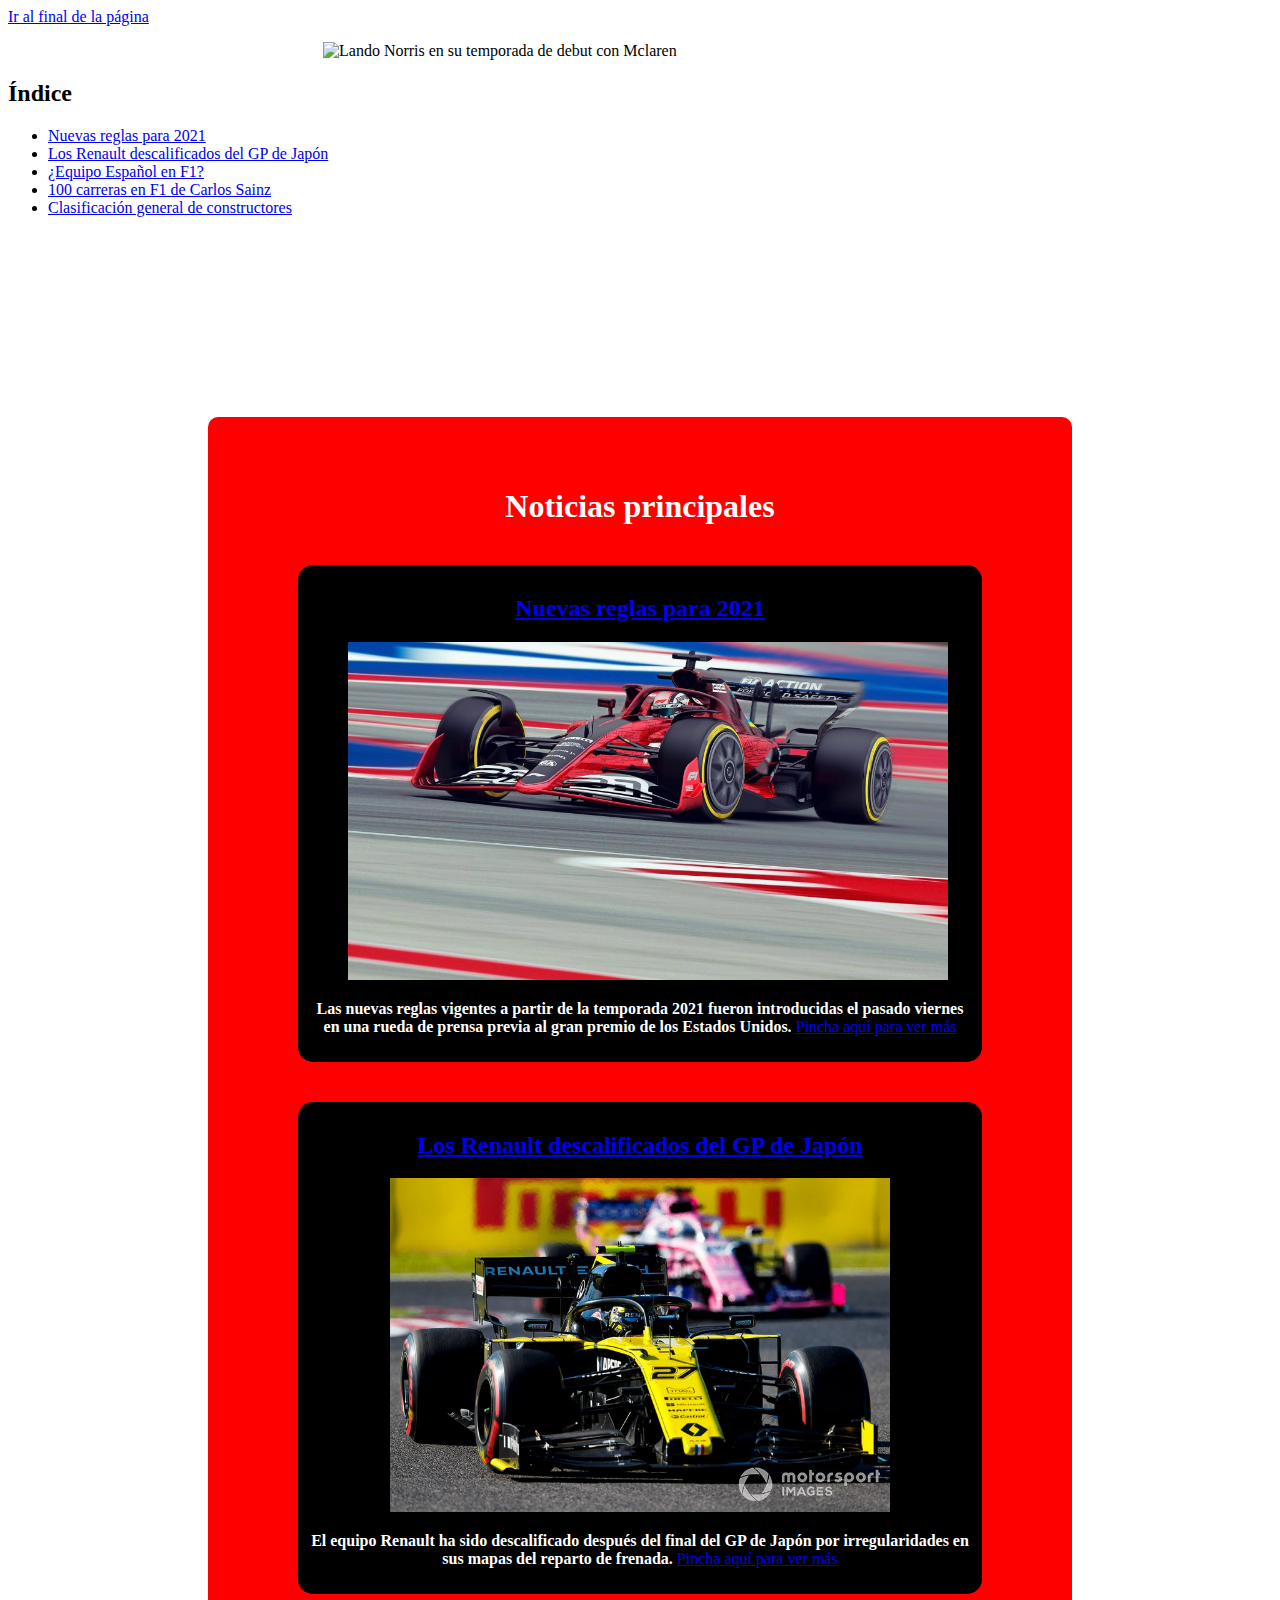
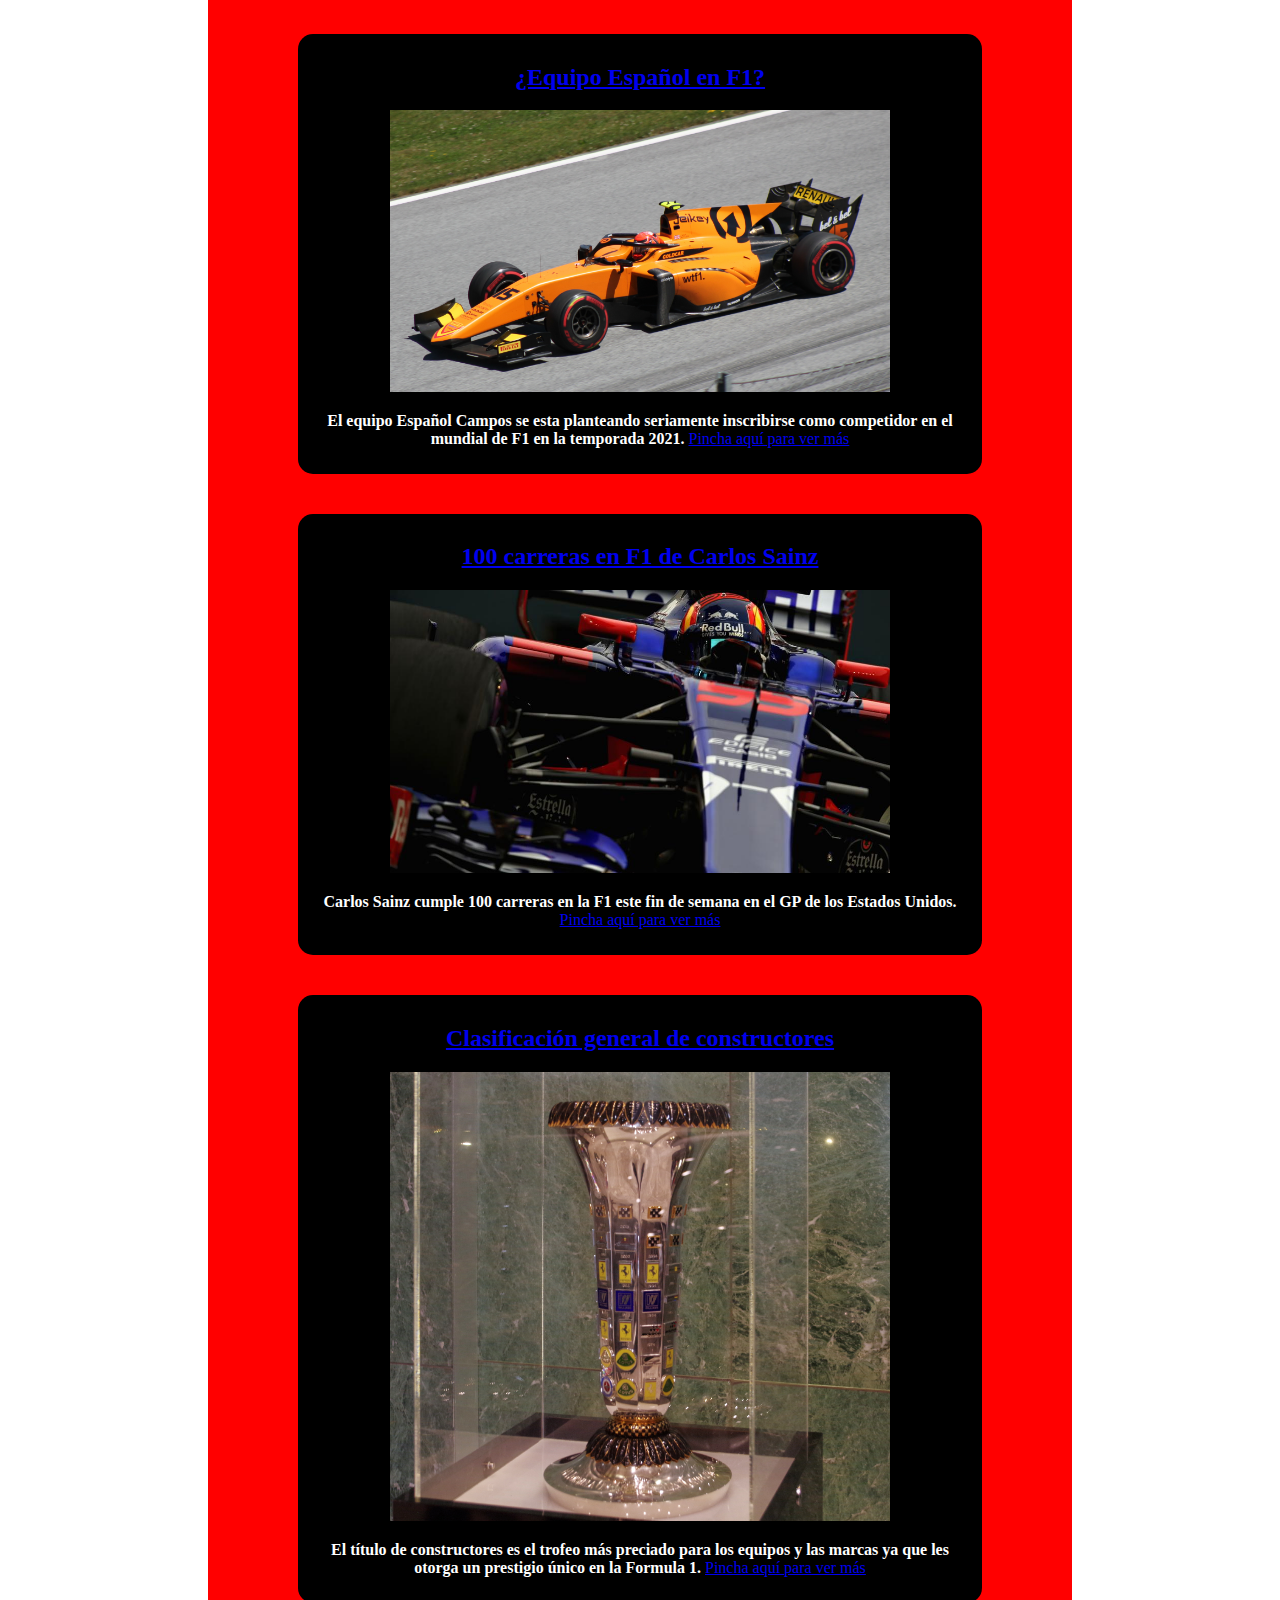
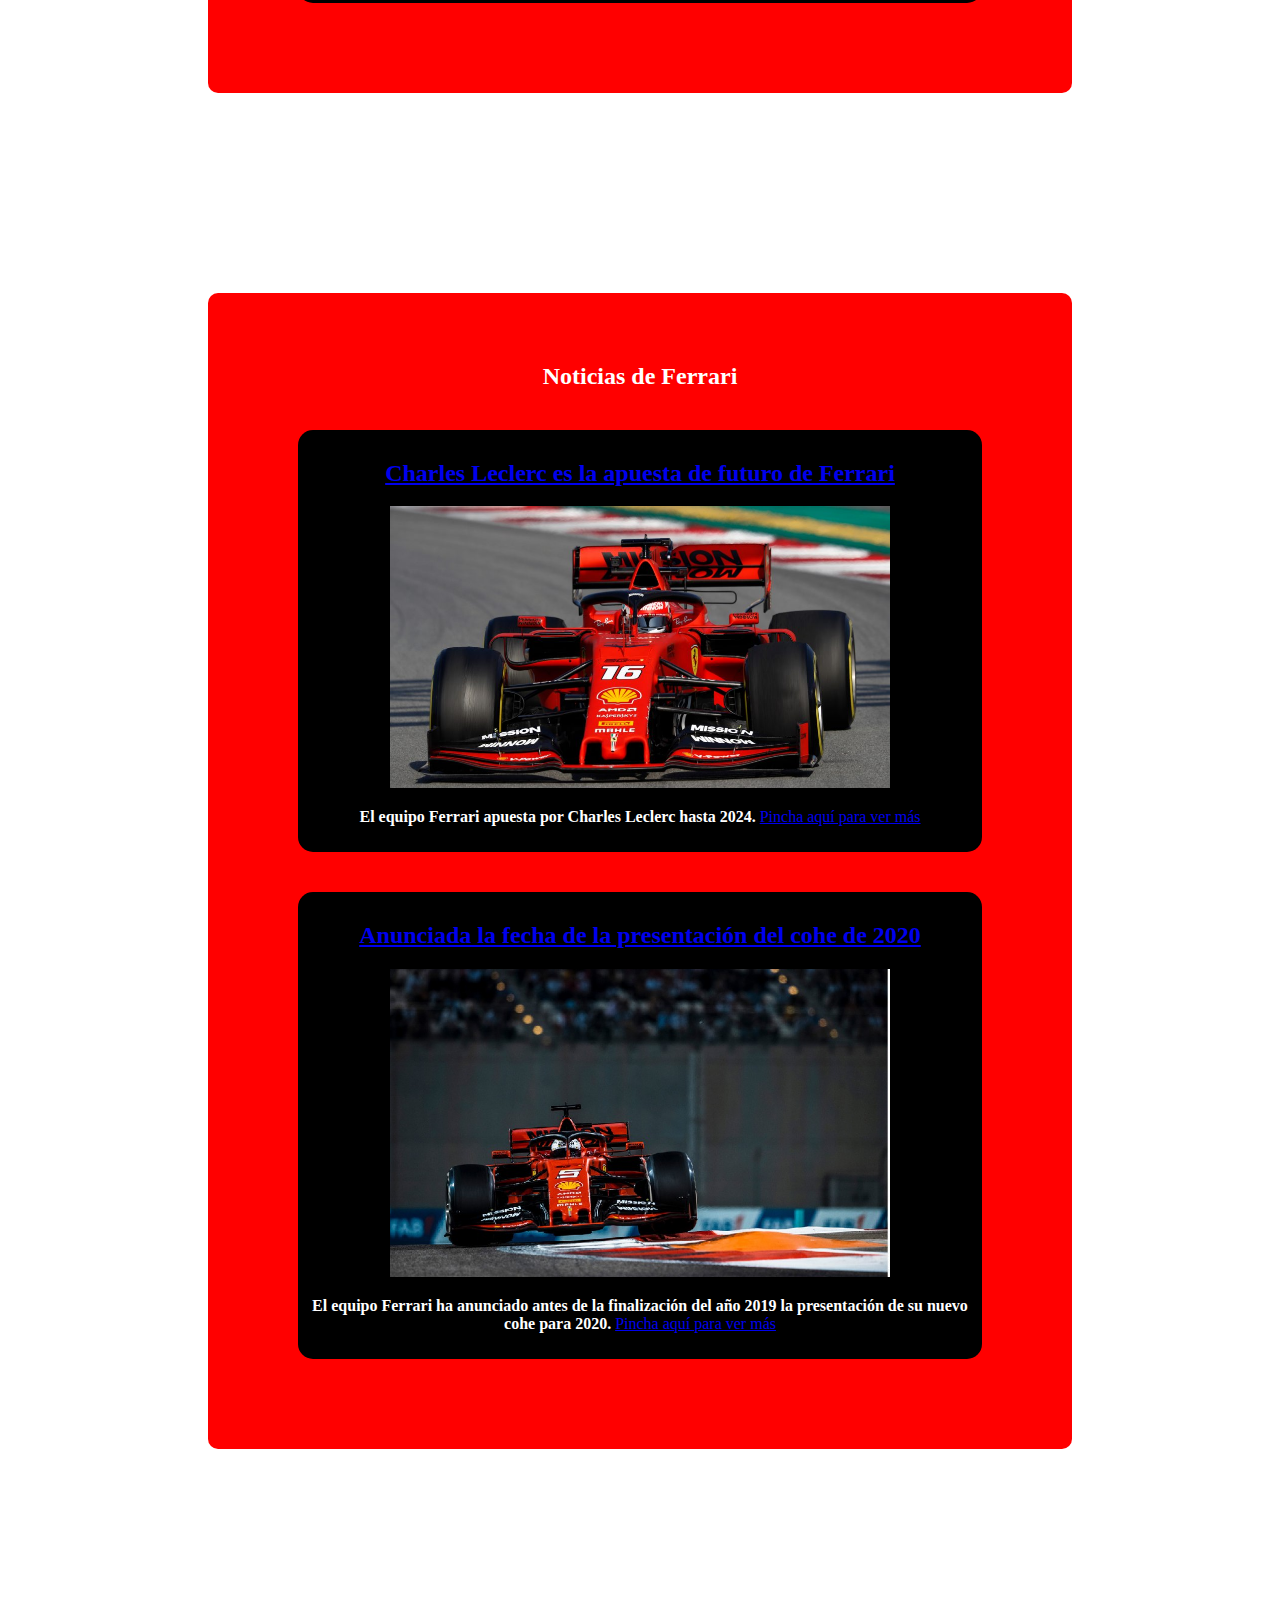
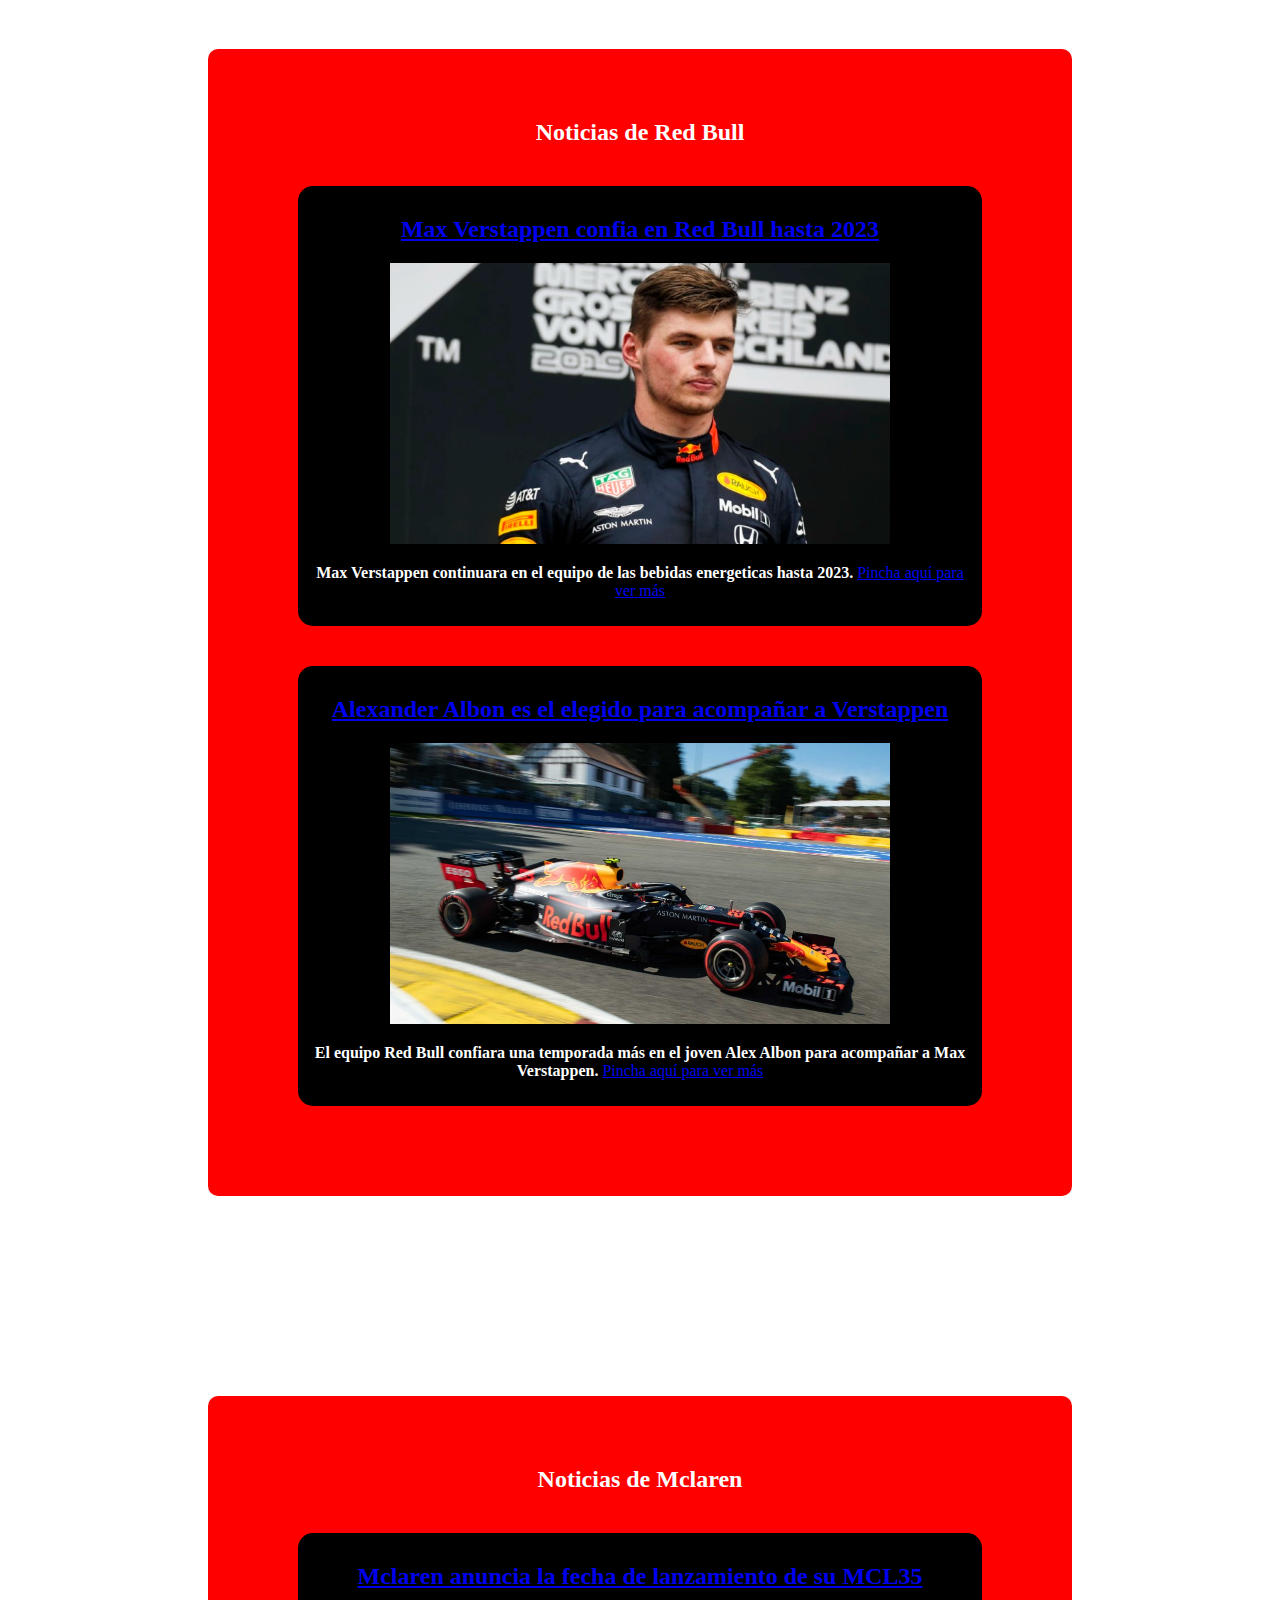
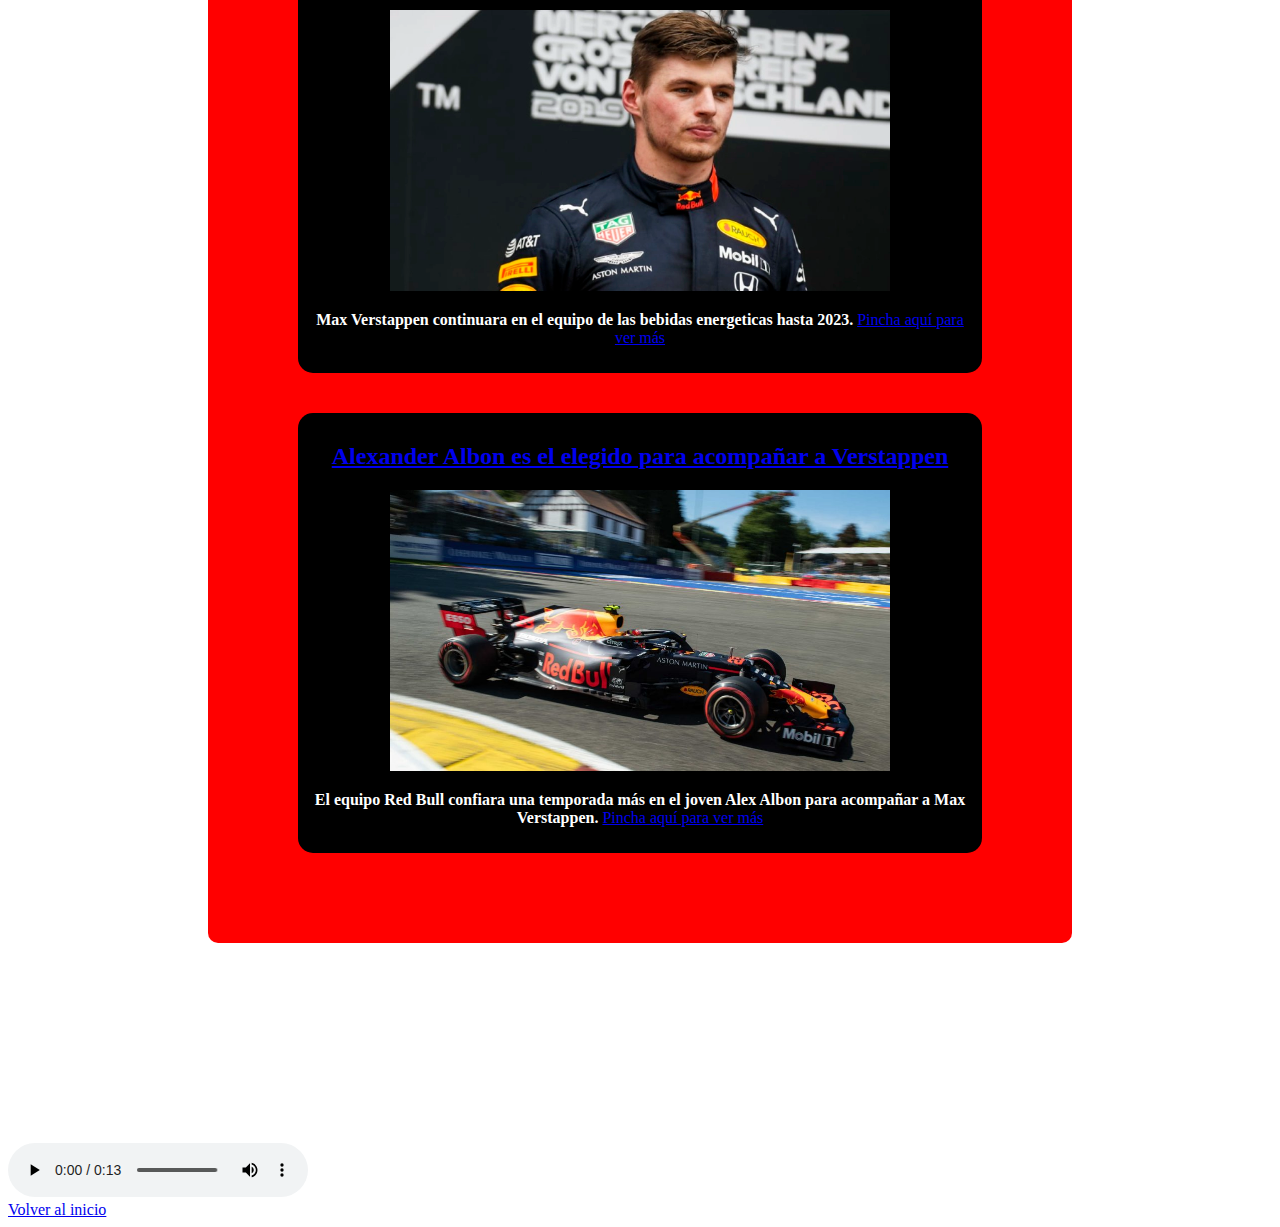
==== index.html @ 20c07074 "Entrega 5" ====
<!DOCTYPE html>
<html lang="es">
<!-- En el head es donde se ponen los metadatos y demas información que el usuario normal no puede acceder-->

<head>
    <meta charset="UTF-8">
    <meta name="viewport" content="width=device-width, initial-scale=1.0">
    <meta http-equiv="X-UA-Compatible" content="ie=edge">
    <meta name="author" content="Antonio Jiménez">
    <meta name="description" content="Página sobre el mundial de Formula 1">
    <meta name="keywords" content="Formula 1, F1, Mundial, Formula One">
    <meta name="robots" content="index,follow">
    <link rel="stylesheet" href="style.css" type="text/css">
    <!--JavaScript del inicio de la página está desactivado-->
    <script src="JavaScript.js"></script>
    <title>Noticias del mundo del motorsport</title>
    <link rel="icon" type="image/png" href="./icons/Icono.png">
</head>

<!-- En el body se pone todo lo que se va a ver en la página web -->

<body>
    <header id="inicio">
        <a href="#final">Ir al final de la página</a>
        <figure>
            <picture>
                <source media="(max-width:799px)" srcset="./images/index/lando710x444px.png">
                <source media="(max-width:800px)" srcset="./images/index/lando2470x1544px.png">
                <img src="./images/index/lando2470x1544px.png" width="700" height="400"
                    style="float:inherit; margin: 0px 0px 0px 275px"
                    alt="Lando Norris en su temporada de debut con Mclaren">
            </picture>
        </figure>
    </header>
    <nav id="indice">
        <h2>Índice</h2>
        <ul>
            <li><a href="./articles/reglas2021.html">Nuevas reglas para 2021</a></li>
            <li><a href="./articles/renaultdqjapon.html">Los Renault descalificados del GP de Japón</a></li>
            <li><a href="./articles/campos2021.html">¿Equipo Español en F1?</a></li>
            <li><a href="./articles/sainz100carreras.html">100 carreras en F1 de Carlos Sainz</a></li>
            <li><a href="./articles/campeonatocontructores.html">Clasificación general de constructores</a></li>
        </ul>
    </nav>
    <main>
        <section>
            <h1>Noticias principales</h1>
            <article id="reglas2021">
                <h2><a href="./articles/reglas2021.html">Nuevas reglas para 2021</a></h2>
                <figure>
                    <a href="./articles/reglas2021.html">
                        <picture>
                            <source media="(max-width:799px)" srcset="./images/index/F12021900x506px.jpg">
                            <source media="(max-width:800px)" srcset="./images/index/F12021997x561px.jpg">
                            <img src="./images/index/F12021997x561px.jpg" width="600"
                                alt="Prototipo de la FIA de los coches de 2021">
                        </picture>
                    </a>
                </figure>
                <p><b>Las nuevas reglas vigentes a partir de la temporada 2021 fueron introducidas el pasado viernes en
                        una rueda de prensa previa al gran premio de los Estados Unidos. </b><a
                        href="./articles/reglas2021.html">Pincha aquí para ver más</a></p>
            </article>
            <article id="renaultdq">
                <h2><a href="./articles/renaultdqjapon.html">Los Renault descalificados del GP de Japón</a></h2>
                <figure>
                    <a href="./articles/renaultdqjapon.html">
                        <picture>
                            <source media="(max-width:799px)" srcset="./images/index/renaultjapon400x266px.jpg">
                            <source media="(max-width:800px)" srcset="./images/index/renaultjapon800x533px.jpg">
                            <img src="./images/index/renaultjapon800x533px.jpg" width="500"
                                alt="Nico Hülkenberg en el GP de Japón de 2019">
                        </picture>
                    </a>
                </figure>
                <p><b>El equipo Renault ha sido descalificado después del final del GP de Japón por irregularidades en
                        sus mapas del reparto de frenada. </b><a href="./articles/renaultdqjapon.html">Pincha aquí para
                        ver más</a>
                </p>
            </article>
            <article id="españaf12021">
                <h2><a href="./articles/campos2021.html">¿Equipo Español en F1?</a></h2>
                <figure>
                    <a href="./articles/campos2021.html">
                        <picture>
                            <source media="(max-width:799px)" srcset="./images/index/jackaitken2019900x506px.jpg">
                            <source media="(max-width:800px)" srcset="./images/index/jackaitken20193630x2041px.jpg">
                            <img src="./images/index/jackaitken20193630x2041px.jpg" width="500"
                                alt="Jack Aitken GP de Austria en F2 en 2019">
                        </picture>
                    </a>
                </figure>
                <p><b>El equipo Español Campos se esta planteando seriamente inscribirse como competidor en el mundial
                        de F1 en la temporada 2021. </b><a href="./articles/campos2021.html">Pincha aquí para ver
                        más</a></p>
            </article>
            <article id="sainz100">
                <h2><a href="./articles/sainz100carreras.html">100 carreras en F1 de Carlos Sainz</a></h2>
                <figure>
                    <a href="./articles/sainz100carreras.html">
                        <picture>
                            <source media="(max-width:799px)" srcset="./images/index/sainztr800x452px.jpg">
                            <source media="(max-width:800px)" srcset="./images/index/sainztr980x554px.jpg">
                            <img src="./images/index/sainztr980x554px.jpg" width="500"
                                alt="Carlos Sainz en el GP de Singapur de 2017 con Toro Rosso">
                        </picture>
                    </a>
                </figure>
                <p><b>Carlos Sainz cumple 100 carreras en la F1 este fin de semana en el GP de los Estados Unidos. </b>
                    <a href="./articles/sainz100carreras.html">Pincha aquí para ver más</a></p>
            </article>
            <article id="clasificacionteams">
                <h2><a href="./articles/campeonatocontructores.html">Clasificación general de constructores</a></h2>
                <figure>
                    <a href="./articles/campeonatocontructores.html">
                        <picture>
                            <source media="(max-width:799px)" srcset="./images/index/constructors400x359.jpg">
                            <source media="(max-width:800px)" srcset="./images/index/constructors3288x2952px.jpg">
                            <img src="./images/index/constructors3288x2952px.jpg" width="500"
                                alt="Trofeo del campeonato de constructores, otorgado al equipo con más puntos del campeonato">
                        </picture>
                    </a>
                </figure>
                <p><b>El título de constructores es el trofeo más preciado para los equipos y las marcas ya que les
                        otorga un prestigio único en la Formula 1. </b><a href="./articles/campeonatocontructores.html">
                        Pincha aquí para ver más</a></p>
            </article>
        </section>
        <section>
            <h2>Noticias de Ferrari</h2>
            <article id="Ferrari">
                <h2><a href="/articles/leclerc2024.html">Charles Leclerc es la apuesta de futuro de Ferrari</a></h2>
                <figure>
                    <a href="./articles/leclerc2024.html">
                        <picture>
                            <source media="(max-width:799px)" srcset="./images/index/leclerc200x112px.jpg">
                            <source media="(max-width:800px)" srcset="./images/index/leclerc997x561.jpg">
                            <img src="./images/index/leclerc997x561px.jpg" width="500"
                                alt="Charles Leclerc en pretemporada">
                        </picture>
                    </a>
                </figure>
                <p><b>El equipo Ferrari apuesta por Charles Leclerc hasta 2024. </b><a
                        href="./articles/leclerc2024.html">Pincha aquí para ver más</a></p>
            </article>
            <article>
                <h2><a href="/articles/presentacionferrari2020.html">Anunciada la fecha de la presentación del cohe de
                        2020</a></h2>
                <figure>
                    <a href="./articles/presentacionferrari2020.html">
                        <picture>
                            <source media="(max-width:799px)" srcset="./images/index/sebabudhabi400x246px.jpg">
                            <source media="(max-width:800px)" srcset="./images/index/sebabudhabi827x510px.jpg">
                            <img src="./images/index/sebabudhabi827x510px.jpg" width="500"
                                alt="Sebastian Vettel en el GP de Abu Dhabi">
                        </picture>
                    </a>
                </figure>
                <p><b>El equipo Ferrari ha anunciado antes de la finalización del año 2019 la presentación de su nuevo
                        cohe para 2020. </b><a href="./articles/presentacionferrari2020.html">Pincha aquí para ver
                        más</a></p>
            </article>
        </section>
        <section>
            <h2>Noticias de Red Bull</h2>
            <article id="Red Bull">
                <h2><a href="/articles/verstappen2023.html">Max Verstappen confia en Red Bull hasta 2023</a></h2>
                <figure>
                    <a href="./articles/verstappen2023.html">
                        <picture>
                            <source media="(max-width:799px)" srcset="./images/index/verstappen300x168px.jpg">
                            <source media="(max-width:800px)" srcset="./images/index/verstappen704x396px.webp">
                            <img src="./images/index/verstappen704x396px.webp" width="500"
                                alt="Max Verstappen en lo alto del podio del GP de Alemania de 2019">
                        </picture>
                    </a>
                </figure>
                <p><b>Max Verstappen continuara en el equipo de las bebidas energeticas hasta 2023. </b><a
                        href="./articles/verstappen2023.html">Pincha aquí para ver más</a></p>
            </article>
            <article>
                <h2><a href="/articles/albon.html">Alexander Albon es el elegido para acompañar a Verstappen</a></h2>
                <figure>
                    <a href="./articles/albon.html">
                        <picture>
                            <source media="(max-width:799px)" srcset="./images/index/albon400x225px.jpg">
                            <source media="(max-width:800px)" srcset="./images/index/albon997x561px.jpg">
                            <img src="./images/index/albon997x561px.jpg" width="500"
                                alt="Alexander Albon en Spa-Francorchamps">
                        </picture>
                    </a>
                </figure>
                <p><b>El equipo Red Bull confiara una temporada más en el joven Alex Albon para acompañar a Max
                        Verstappen. </b><a href="./articles/albon.html">Pincha aquí para ver más</a></p>
            </article>
        </section>
        <section>
            <h2>Noticias de Mclaren</h2>
            <article id="Mclaren">
                <h2><a href="/articles/presentacionmclaren2020.html">Mclaren anuncia la fecha de lanzamiento de su MCL35</a></h2>
                <figure>
                    <a href="./articles/presentacionmclaren2020.html">
                        <picture>
                            <source media="(max-width:799px)" srcset="./images/index/verstappen300x168px.jpg">
                            <source media="(max-width:800px)" srcset="./images/index/verstappen704x396px.webp">
                            <img src="./images/index/verstappen704x396px.webp" width="500"
                                alt="Charles Leclerc en pretemporada">
                        </picture>
                    </a>
                </figure>
                <p><b>Max Verstappen continuara en el equipo de las bebidas energeticas hasta 2023. </b><a
                        href="./articles/verstappen2023.html">Pincha aquí para ver más</a></p>
            </article>
            <article>
                <h2><a href="/articles/albon.html">Alexander Albon es el elegido para acompañar a Verstappen</a></h2>
                <figure>
                    <a href="./articles/albon.html">
                        <picture>
                            <source media="(max-width:799px)" srcset="./images/index/albon400x225px.jpg">
                            <source media="(max-width:800px)" srcset="./images/index/albon997x561px.jpg">
                            <img src="./images/index/albon997x561px.jpg" width="500"
                                alt="Alexander Albon en Spa-Francorchamps">
                        </picture>
                    </a>
                </figure>
                <p><b>El equipo Red Bull confiara una temporada más en el joven Alex Albon para acompañar a Max
                        Verstappen. </b><a href="./articles/albon.html">Pincha aquí para ver más</a></p>
            </article>
        </section>
    </main>
    <aside>
        <audio controls>
            <source src="./sounds/SonidoF12011.ogg" type="audio/ogg">
            <source src="./sounds/SonidoF12011.mp3" type="audio/mpeg">
            Este audio no es soportado por el navegador
        </audio>
    </aside>
    <footer>
        <a href="#inicio">Volver al inicio</a>
        <a id="final"></a>
    </footer>
</body>

</html>
---- style.css ----
/* Aquí estoy poniendo los colores del fondo de la página web y del color del tecto */
/* Tambien he añadido el estilo que quiero que tengan mis tablas*/
body
{
    background-color:white
}
table
{
    width:70%; border-collapse:collapse;
    background-color:lightblue ;
}
td
{
    border:2px solid black;
    text-align: center;
}
main
{
    color: black;

}
section
{
    background-color: red;
    color: white;
    margin: 200px;
    padding: 50px;
    text-align: center;
    align-items: center;
    border-radius: 10px;
}
article
{
    background-color: black;
    margin: 40px;
    padding: 10px;
    border-radius: 15px;
}
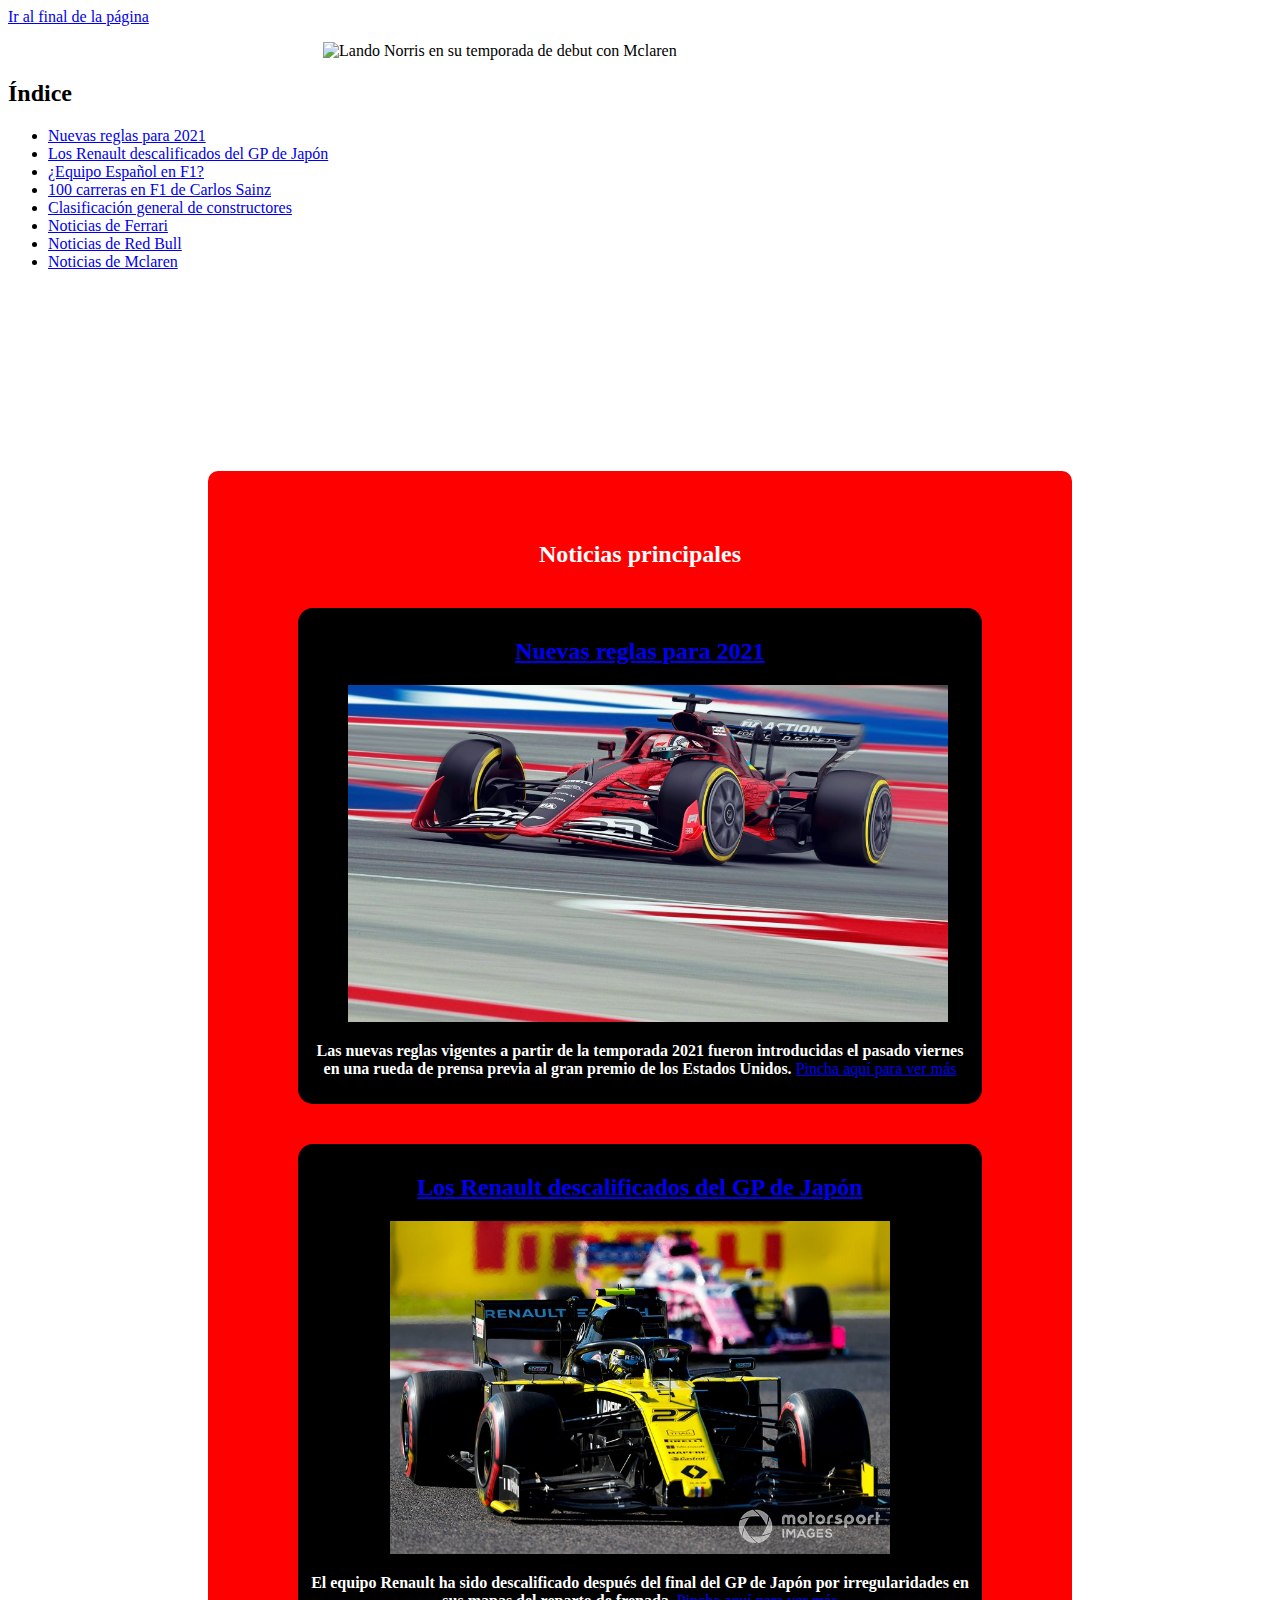
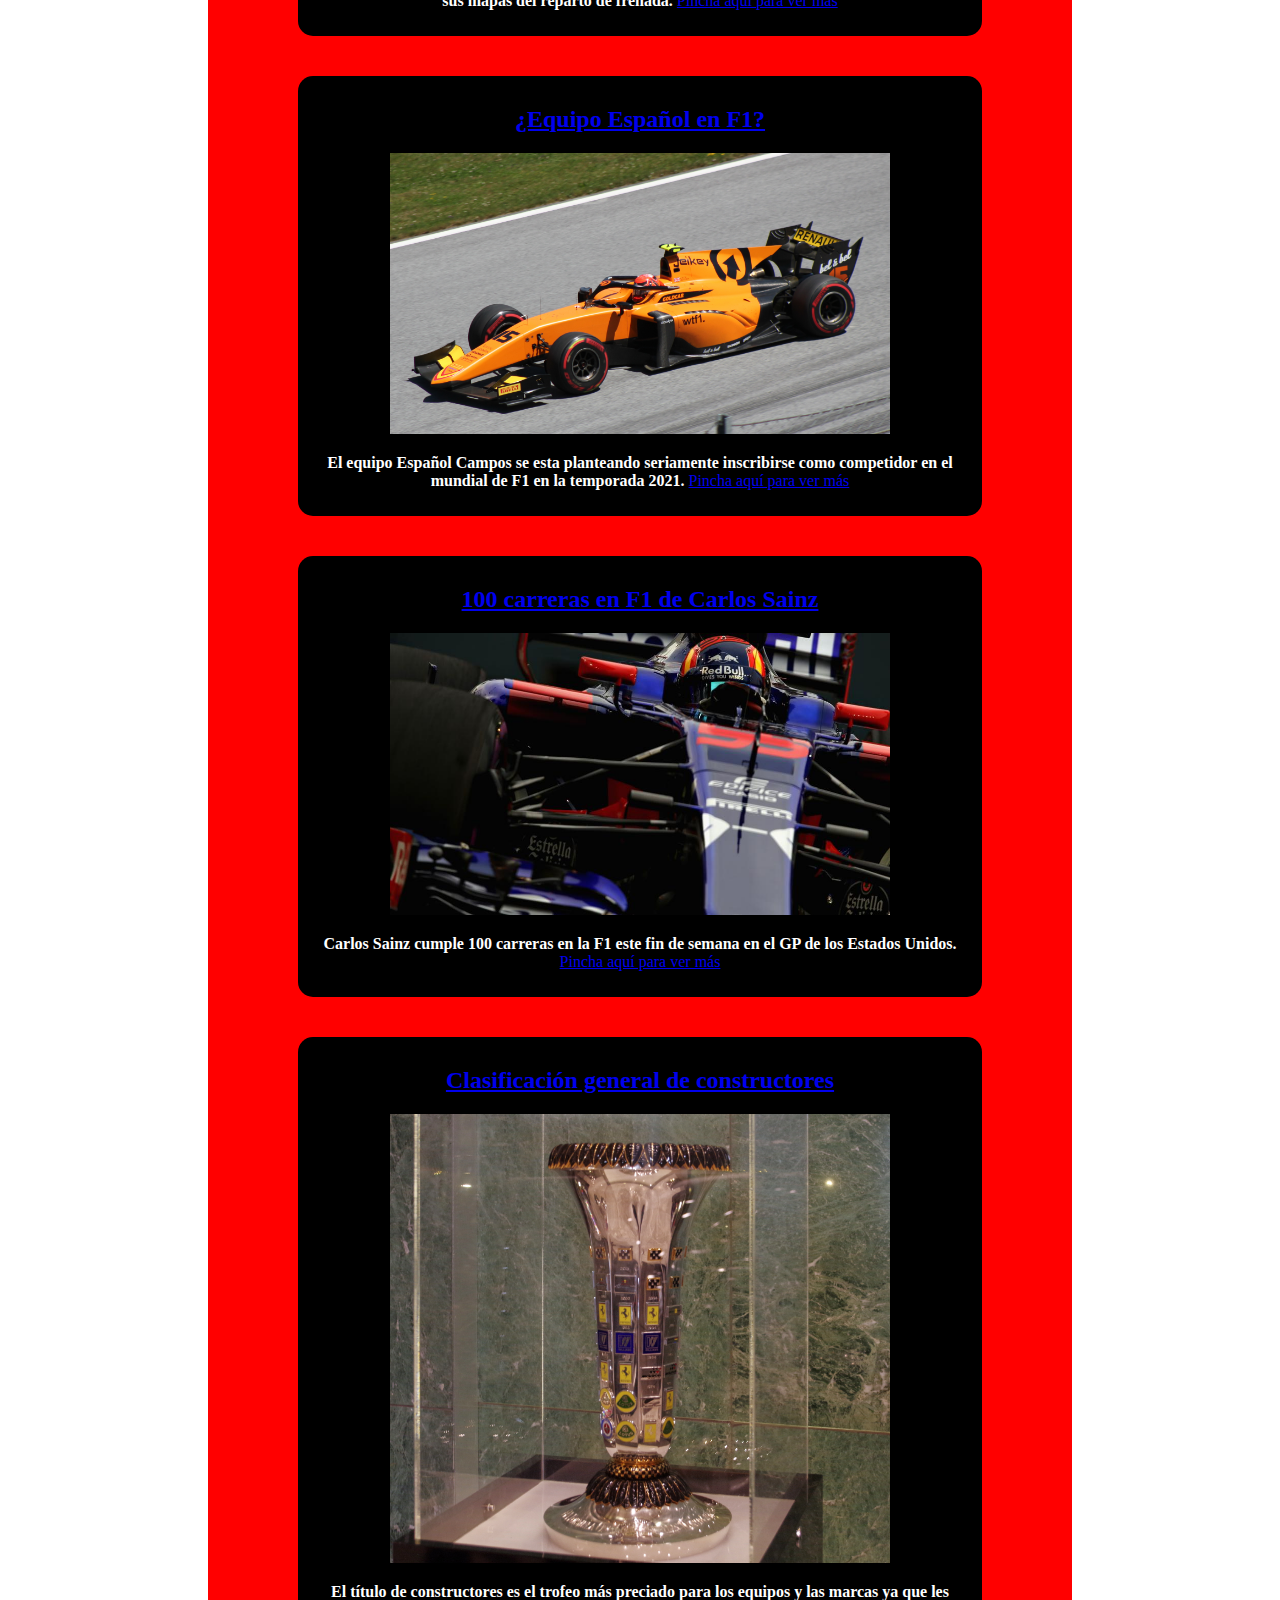
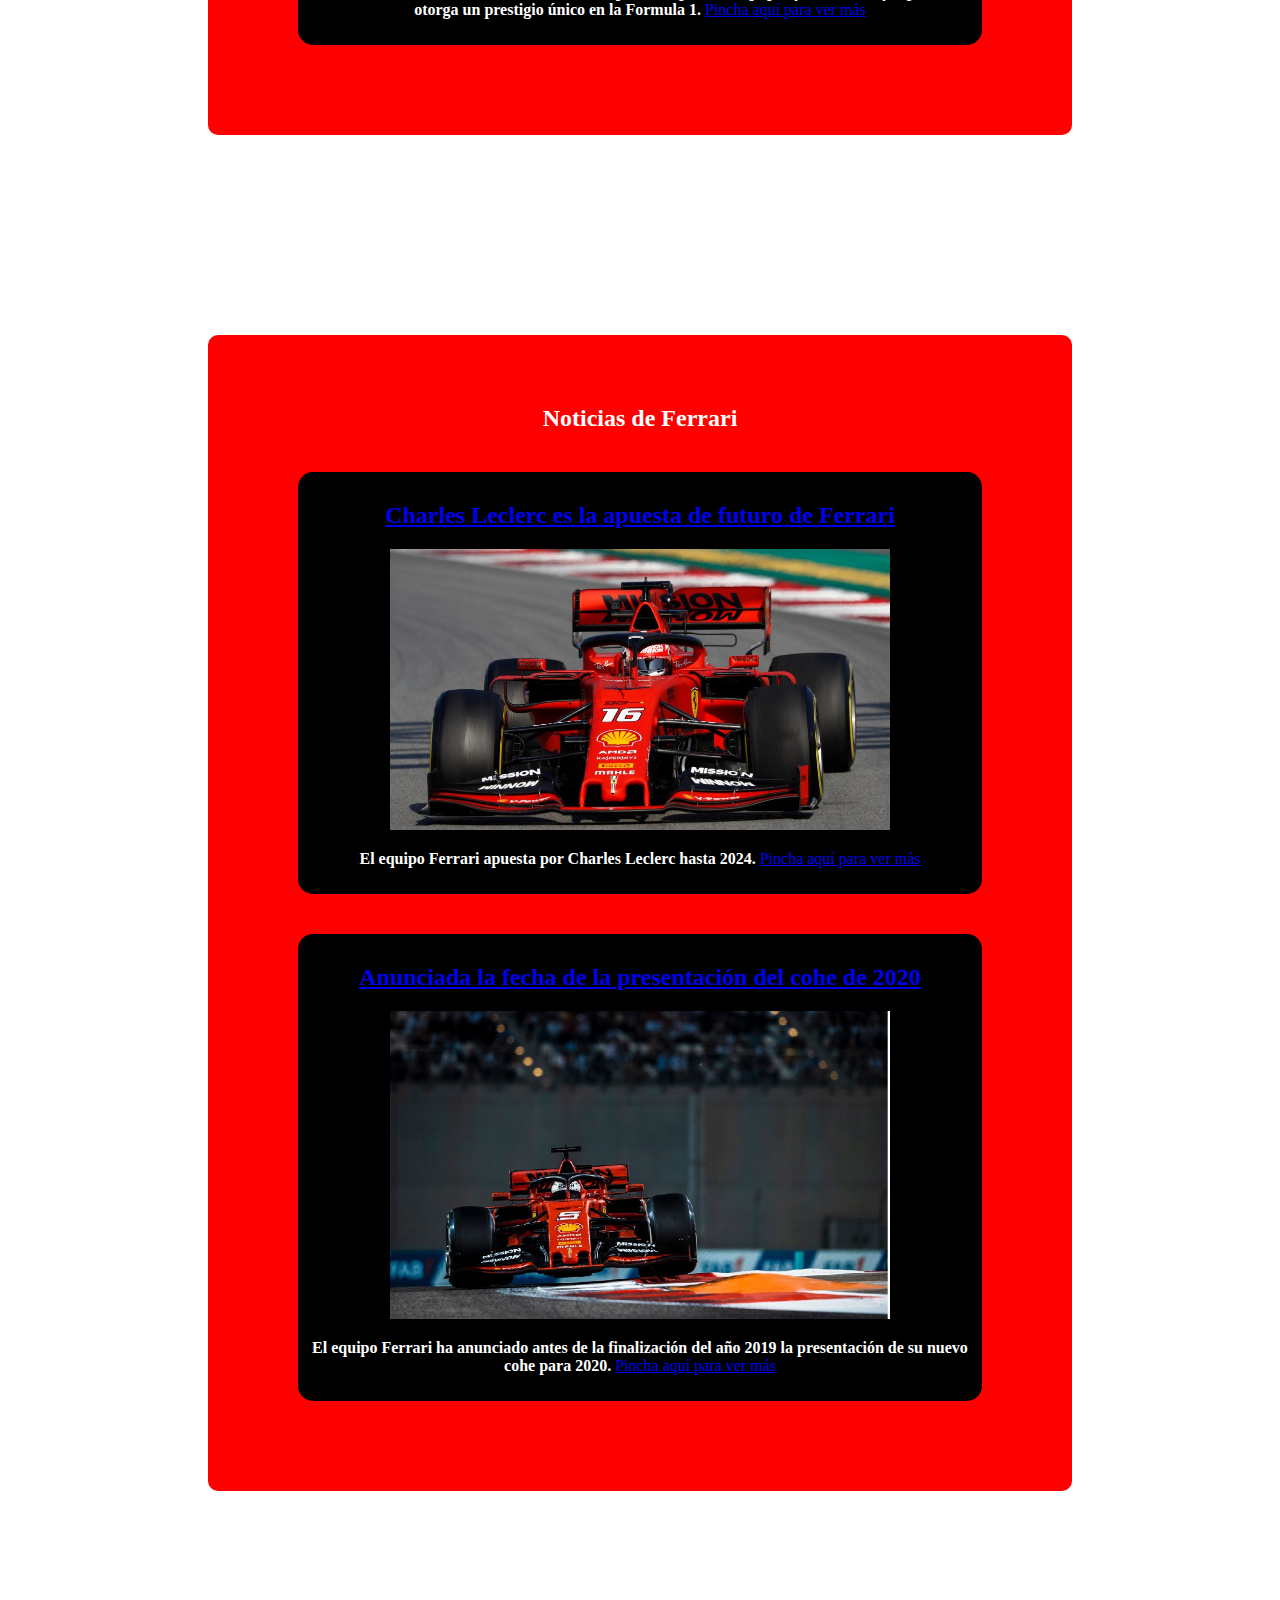
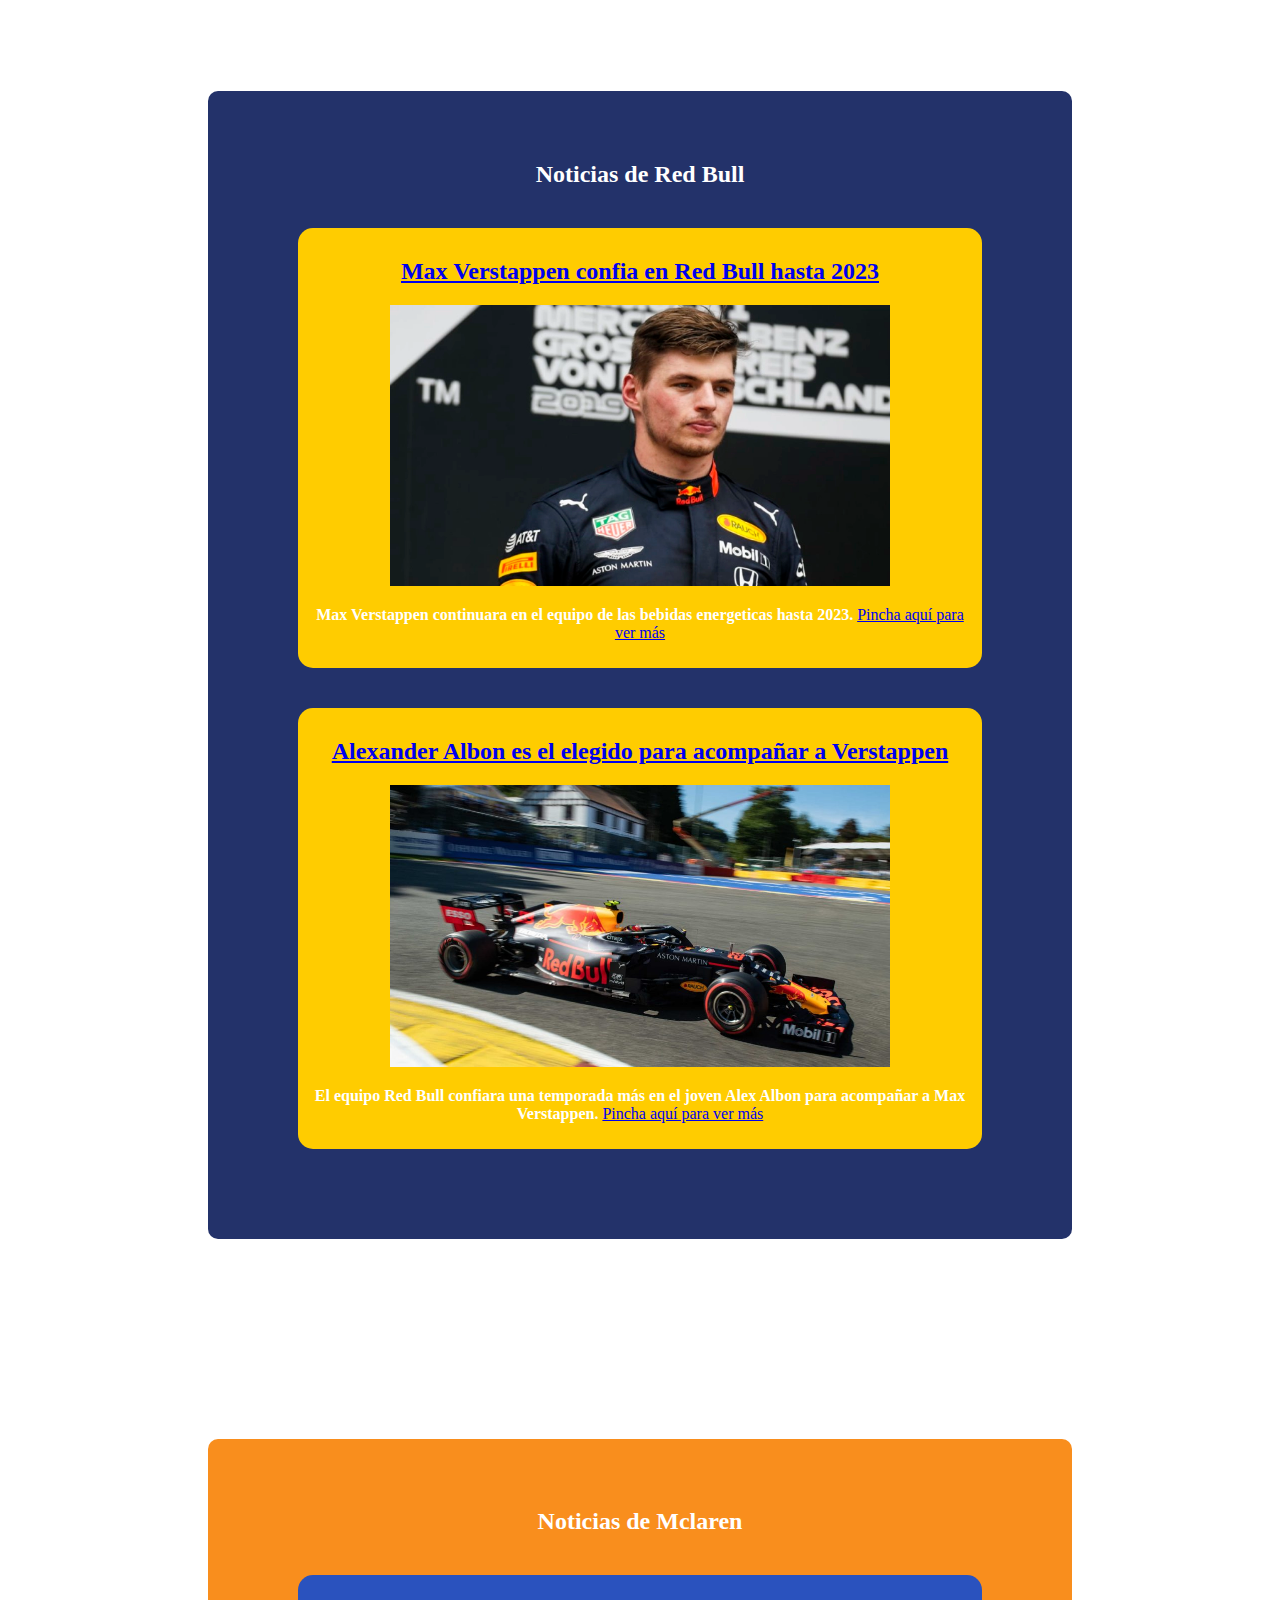
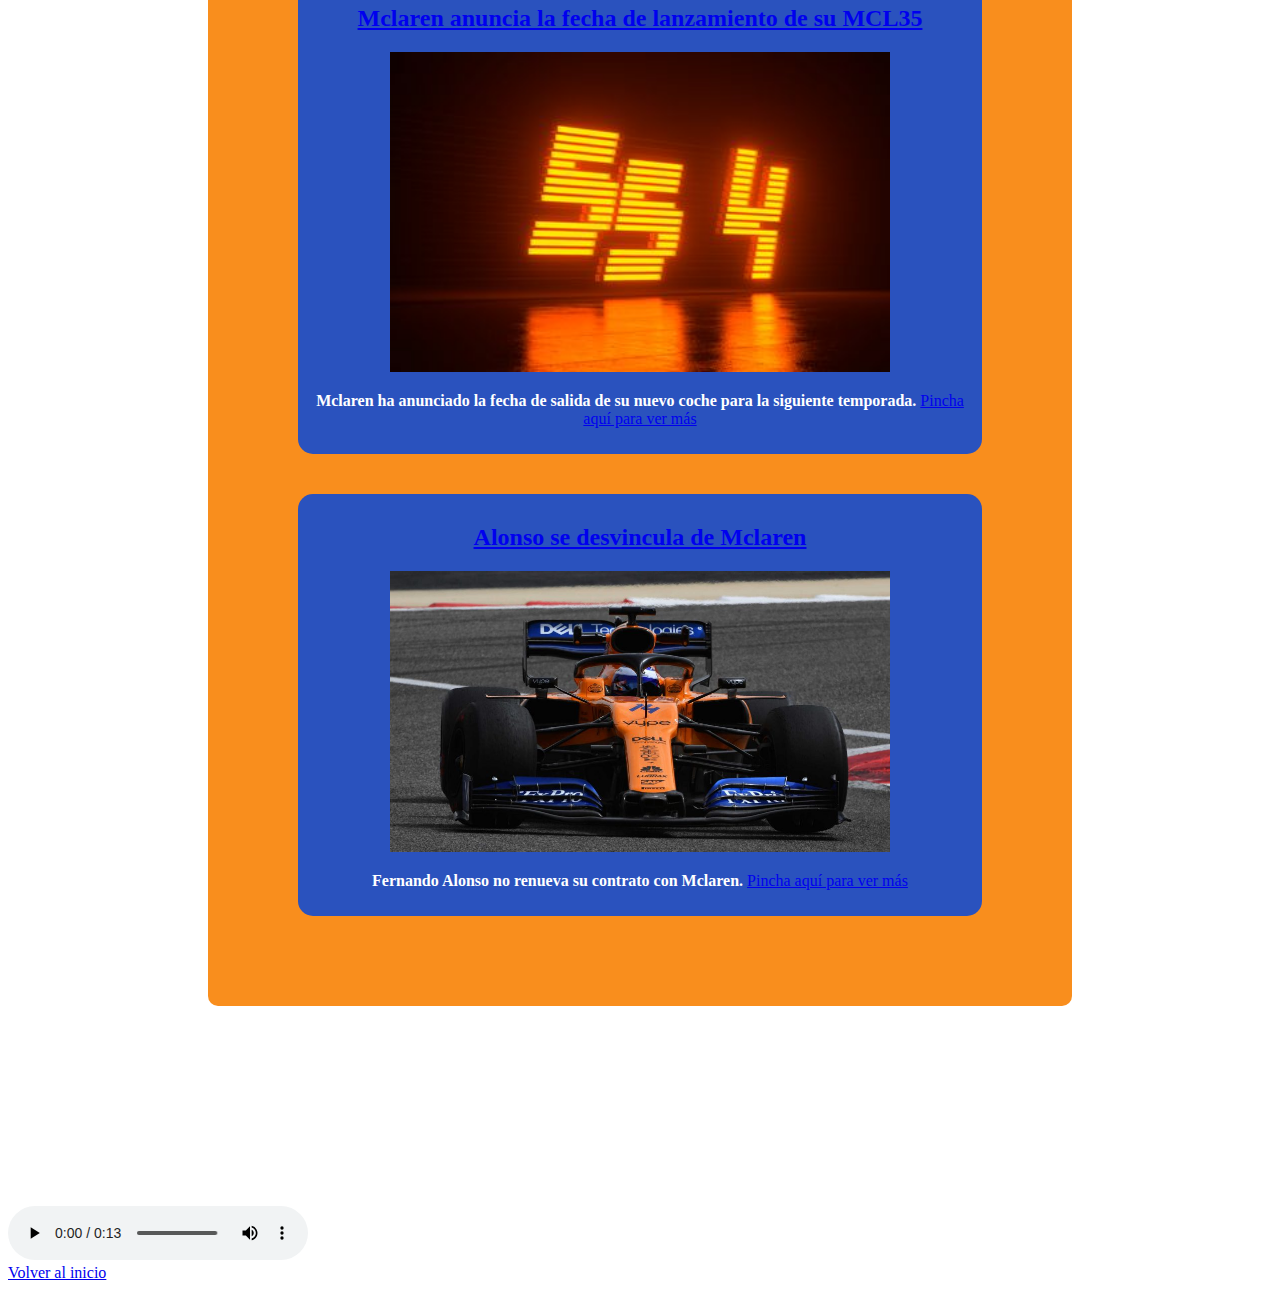
==== commit 5b29d2ff: "Correcciones entrega 5" ====
--- a/index.html
+++ b/index.html
@@ -40,11 +40,14 @@
             <li><a href="./articles/campos2021.html">¿Equipo Español en F1?</a></li>
             <li><a href="./articles/sainz100carreras.html">100 carreras en F1 de Carlos Sainz</a></li>
             <li><a href="./articles/campeonatocontructores.html">Clasificación general de constructores</a></li>
+            <li><a href="#styleFerrari">Noticias de Ferrari</a></li>
+            <li><a href="#RedBullbackground">Noticias de Red Bull</a></li>
+            <li><a href="#Mclarenbackground">Noticias de Mclaren</a></li>
         </ul>
     </nav>
     <main>
         <section>
-            <h1>Noticias principales</h1>
+            <h2>Noticias principales</h2>
             <article id="reglas2021">
                 <h2><a href="./articles/reglas2021.html">Nuevas reglas para 2021</a></h2>
                 <figure>
@@ -127,104 +130,111 @@
             </article>
         </section>
         <section>
-            <h2>Noticias de Ferrari</h2>
-            <article id="Ferrari">
-                <h2><a href="/articles/leclerc2024.html">Charles Leclerc es la apuesta de futuro de Ferrari</a></h2>
-                <figure>
-                    <a href="./articles/leclerc2024.html">
-                        <picture>
-                            <source media="(max-width:799px)" srcset="./images/index/leclerc200x112px.jpg">
-                            <source media="(max-width:800px)" srcset="./images/index/leclerc997x561.jpg">
-                            <img src="./images/index/leclerc997x561px.jpg" width="500"
-                                alt="Charles Leclerc en pretemporada">
-                        </picture>
-                    </a>
-                </figure>
-                <p><b>El equipo Ferrari apuesta por Charles Leclerc hasta 2024. </b><a
-                        href="./articles/leclerc2024.html">Pincha aquí para ver más</a></p>
-            </article>
-            <article>
-                <h2><a href="/articles/presentacionferrari2020.html">Anunciada la fecha de la presentación del cohe de
-                        2020</a></h2>
-                <figure>
-                    <a href="./articles/presentacionferrari2020.html">
-                        <picture>
-                            <source media="(max-width:799px)" srcset="./images/index/sebabudhabi400x246px.jpg">
-                            <source media="(max-width:800px)" srcset="./images/index/sebabudhabi827x510px.jpg">
-                            <img src="./images/index/sebabudhabi827x510px.jpg" width="500"
-                                alt="Sebastian Vettel en el GP de Abu Dhabi">
-                        </picture>
-                    </a>
-                </figure>
-                <p><b>El equipo Ferrari ha anunciado antes de la finalización del año 2019 la presentación de su nuevo
-                        cohe para 2020. </b><a href="./articles/presentacionferrari2020.html">Pincha aquí para ver
-                        más</a></p>
-            </article>
+            <div id="styleFerrari">
+                <h2>Noticias de Ferrari</h2>
+                <article id="leclerc2024">
+                    <h2><a href="/articles/leclerc2024.html">Charles Leclerc es la apuesta de futuro de Ferrari</a></h2>
+                    <figure>
+                        <a href="./articles/leclerc2024.html">
+                            <picture>
+                                <source media="(max-width:799px)" srcset="./images/index/leclerc200x112px.jpg">
+                                <source media="(max-width:800px)" srcset="./images/index/leclerc997x561.jpg">
+                                <img src="./images/index/leclerc997x561px.jpg" width="500"
+                                    alt="Charles Leclerc en pretemporada">
+                            </picture>
+                        </a>
+                    </figure>
+                    <p><b>El equipo Ferrari apuesta por Charles Leclerc hasta 2024. </b><a
+                            href="./articles/leclerc2024.html">Pincha aquí para ver más</a></p>
+                </article>
+                <article id="presentacionferrari">
+                    <h2><a href="/articles/presentacionferrari2020.html">Anunciada la fecha de la presentación del cohe
+                            de
+                            2020</a></h2>
+                    <figure>
+                        <a href="./articles/presentacionferrari2020.html">
+                            <picture>
+                                <source media="(max-width:799px)" srcset="./images/index/sebabudhabi400x246px.jpg">
+                                <source media="(max-width:800px)" srcset="./images/index/sebabudhabi827x510px.jpg">
+                                <img src="./images/index/sebabudhabi827x510px.jpg" width="500"
+                                    alt="Sebastian Vettel en el GP de Abu Dhabi">
+                            </picture>
+                        </a>
+                    </figure>
+                    <p><b>El equipo Ferrari ha anunciado antes de la finalización del año 2019 la presentación de su
+                            nuevo
+                            cohe para 2020. </b><a href="./articles/presentacionferrari2020.html">Pincha aquí para ver
+                            más</a></p>
+                </article>
         </section>
-        <section>
-            <h2>Noticias de Red Bull</h2>
-            <article id="Red Bull">
-                <h2><a href="/articles/verstappen2023.html">Max Verstappen confia en Red Bull hasta 2023</a></h2>
-                <figure>
-                    <a href="./articles/verstappen2023.html">
-                        <picture>
-                            <source media="(max-width:799px)" srcset="./images/index/verstappen300x168px.jpg">
-                            <source media="(max-width:800px)" srcset="./images/index/verstappen704x396px.webp">
-                            <img src="./images/index/verstappen704x396px.webp" width="500"
-                                alt="Max Verstappen en lo alto del podio del GP de Alemania de 2019">
-                        </picture>
-                    </a>
-                </figure>
-                <p><b>Max Verstappen continuara en el equipo de las bebidas energeticas hasta 2023. </b><a
-                        href="./articles/verstappen2023.html">Pincha aquí para ver más</a></p>
-            </article>
-            <article>
-                <h2><a href="/articles/albon.html">Alexander Albon es el elegido para acompañar a Verstappen</a></h2>
-                <figure>
-                    <a href="./articles/albon.html">
-                        <picture>
-                            <source media="(max-width:799px)" srcset="./images/index/albon400x225px.jpg">
-                            <source media="(max-width:800px)" srcset="./images/index/albon997x561px.jpg">
-                            <img src="./images/index/albon997x561px.jpg" width="500"
-                                alt="Alexander Albon en Spa-Francorchamps">
-                        </picture>
-                    </a>
-                </figure>
-                <p><b>El equipo Red Bull confiara una temporada más en el joven Alex Albon para acompañar a Max
-                        Verstappen. </b><a href="./articles/albon.html">Pincha aquí para ver más</a></p>
-            </article>
-        </section>
-        <section>
+        </div>
+            <section id="RedBullbackground">
+                <h2>Noticias de Red Bull</h2>
+                <article class="RedBull" id="verstappen2023">
+                    <h2><a href="/articles/verstappen2023.html">Max Verstappen confia en Red Bull hasta 2023</a></h2>
+                    <figure>
+                        <a href="./articles/verstappen2023.html">
+                            <picture>
+                                <source media="(max-width:799px)" srcset="./images/index/verstappen300x168px.jpg">
+                                <source media="(max-width:800px)" srcset="./images/index/verstappen704x396px.webp">
+                                <img src="./images/index/verstappen704x396px.webp" width="500"
+                                    alt="Max Verstappen en lo alto del podio del GP de Alemania de 2019">
+                            </picture>
+                        </a>
+                    </figure>
+                    <p><b>Max Verstappen continuara en el equipo de las bebidas energeticas hasta 2023. </b><a
+                            href="./articles/verstappen2023.html">Pincha aquí para ver más</a></p>
+                </article>
+                <article class="RedBull" id="albon2020">
+                    <h2><a href="/articles/albon2020.html">Alexander Albon es el elegido para acompañar a Verstappen</a>
+                    </h2>
+                    <figure>
+                        <a href="./articles/albon2020.html">
+                            <picture>
+                                <source media="(max-width:799px)" srcset="./images/index/albon400x225px.jpg">
+                                <source media="(max-width:800px)" srcset="./images/index/albon997x561px.jpg">
+                                <img src="./images/index/albon997x561px.jpg" width="500"
+                                    alt="Alexander Albon en Spa-Francorchamps">
+                            </picture>
+                        </a>
+                    </figure>
+                    <p><b>El equipo Red Bull confiara una temporada más en el joven Alex Albon para acompañar a Max
+                            Verstappen. </b><a href="./articles/albon2020.html">Pincha aquí para ver más</a></p>
+                </article>
+            </section>
+        </div>
+        <section id="Mclarenbackground">
             <h2>Noticias de Mclaren</h2>
-            <article id="Mclaren">
-                <h2><a href="/articles/presentacionmclaren2020.html">Mclaren anuncia la fecha de lanzamiento de su MCL35</a></h2>
-                <figure>
-                    <a href="./articles/presentacionmclaren2020.html">
-                        <picture>
-                            <source media="(max-width:799px)" srcset="./images/index/verstappen300x168px.jpg">
-                            <source media="(max-width:800px)" srcset="./images/index/verstappen704x396px.webp">
-                            <img src="./images/index/verstappen704x396px.webp" width="500"
-                                alt="Charles Leclerc en pretemporada">
-                        </picture>
-                    </a>
-                </figure>
-                <p><b>Max Verstappen continuara en el equipo de las bebidas energeticas hasta 2023. </b><a
-                        href="./articles/verstappen2023.html">Pincha aquí para ver más</a></p>
-            </article>
-            <article>
-                <h2><a href="/articles/albon.html">Alexander Albon es el elegido para acompañar a Verstappen</a></h2>
-                <figure>
-                    <a href="./articles/albon.html">
-                        <picture>
-                            <source media="(max-width:799px)" srcset="./images/index/albon400x225px.jpg">
-                            <source media="(max-width:800px)" srcset="./images/index/albon997x561px.jpg">
-                            <img src="./images/index/albon997x561px.jpg" width="500"
-                                alt="Alexander Albon en Spa-Francorchamps">
-                        </picture>
-                    </a>
-                </figure>
-                <p><b>El equipo Red Bull confiara una temporada más en el joven Alex Albon para acompañar a Max
-                        Verstappen. </b><a href="./articles/albon.html">Pincha aquí para ver más</a></p>
+            <article class="Mclaren">
+                    <h2><a href="/articles/presentacionmclaren2020.html">Mclaren anuncia la fecha de lanzamiento de su
+                            MCL35</a></h2>
+                    <figure>
+                        <a href="./articles/presentacionmclaren2020.html">
+                            <picture>
+                                <source media="(max-width:799px)" srcset="./images/index/mcl35_200x128px.jpg">
+                                <source media="(max-width:800px)" srcset="./images/index/mcl35_375x240px.jpg">
+                                <img src="./images/index/mcl35_375x240px.jpg" width="500"
+                                    alt="Anuncio de la fecha de lanzamiento oficial del MCL 35">
+                            </picture>
+                        </a>
+                    </figure>
+                    <p><b>Mclaren ha anunciado la fecha de salida de su nuevo coche para la siguiente temporada. </b><a
+                            href="./articles/presentacionmclaren2020.html">Pincha aquí para ver más</a></p>
+            </article>
+            <article class="Mclaren">
+                <h2><a href="/articles/alonsomclaren2019.html">Alonso se desvincula de Mclaren</a></h2>
+                <figure>
+                    <a href="./articles/alonsomclaren2019.html">
+                        <picture>
+                            <source media="(max-width:799px)" srcset="./images/index/mclarenalonso2019_400x225px.jpg">
+                            <source media="(max-width:800px)" srcset="./images/index/mclarenalonso2019_997x561px.jpg">
+                            <img src="./images/index/mclarenalonso2019_997x561px.jpg" width="500"
+                                alt="Fernando Alonso en los tests post-carrera del GP de Bahrein">
+                        </picture>
+                    </a>
+                </figure>
+                <p><b>Fernando Alonso no renueva su contrato con Mclaren. </b><a href="./articles/albon.html">Pincha
+                        aquí para ver más</a></p>
             </article>
         </section>
     </main>
--- a/style.css
+++ b/style.css
@@ -35,4 +35,23 @@
     margin: 40px;
     padding: 10px;
     border-radius: 15px;
+}
+.RedBull
+{
+    background-color:#FFCC00;
+}
+#RedBullbackground
+{
+    background-color: #23326a;
+}
+.Mclaren
+{
+    background-color:#2a52be;
+    margin: 40px;
+    padding: 10px;
+    border-radius: 15px;
+}
+#Mclarenbackground
+{
+    background-color: #F98E1D;
 }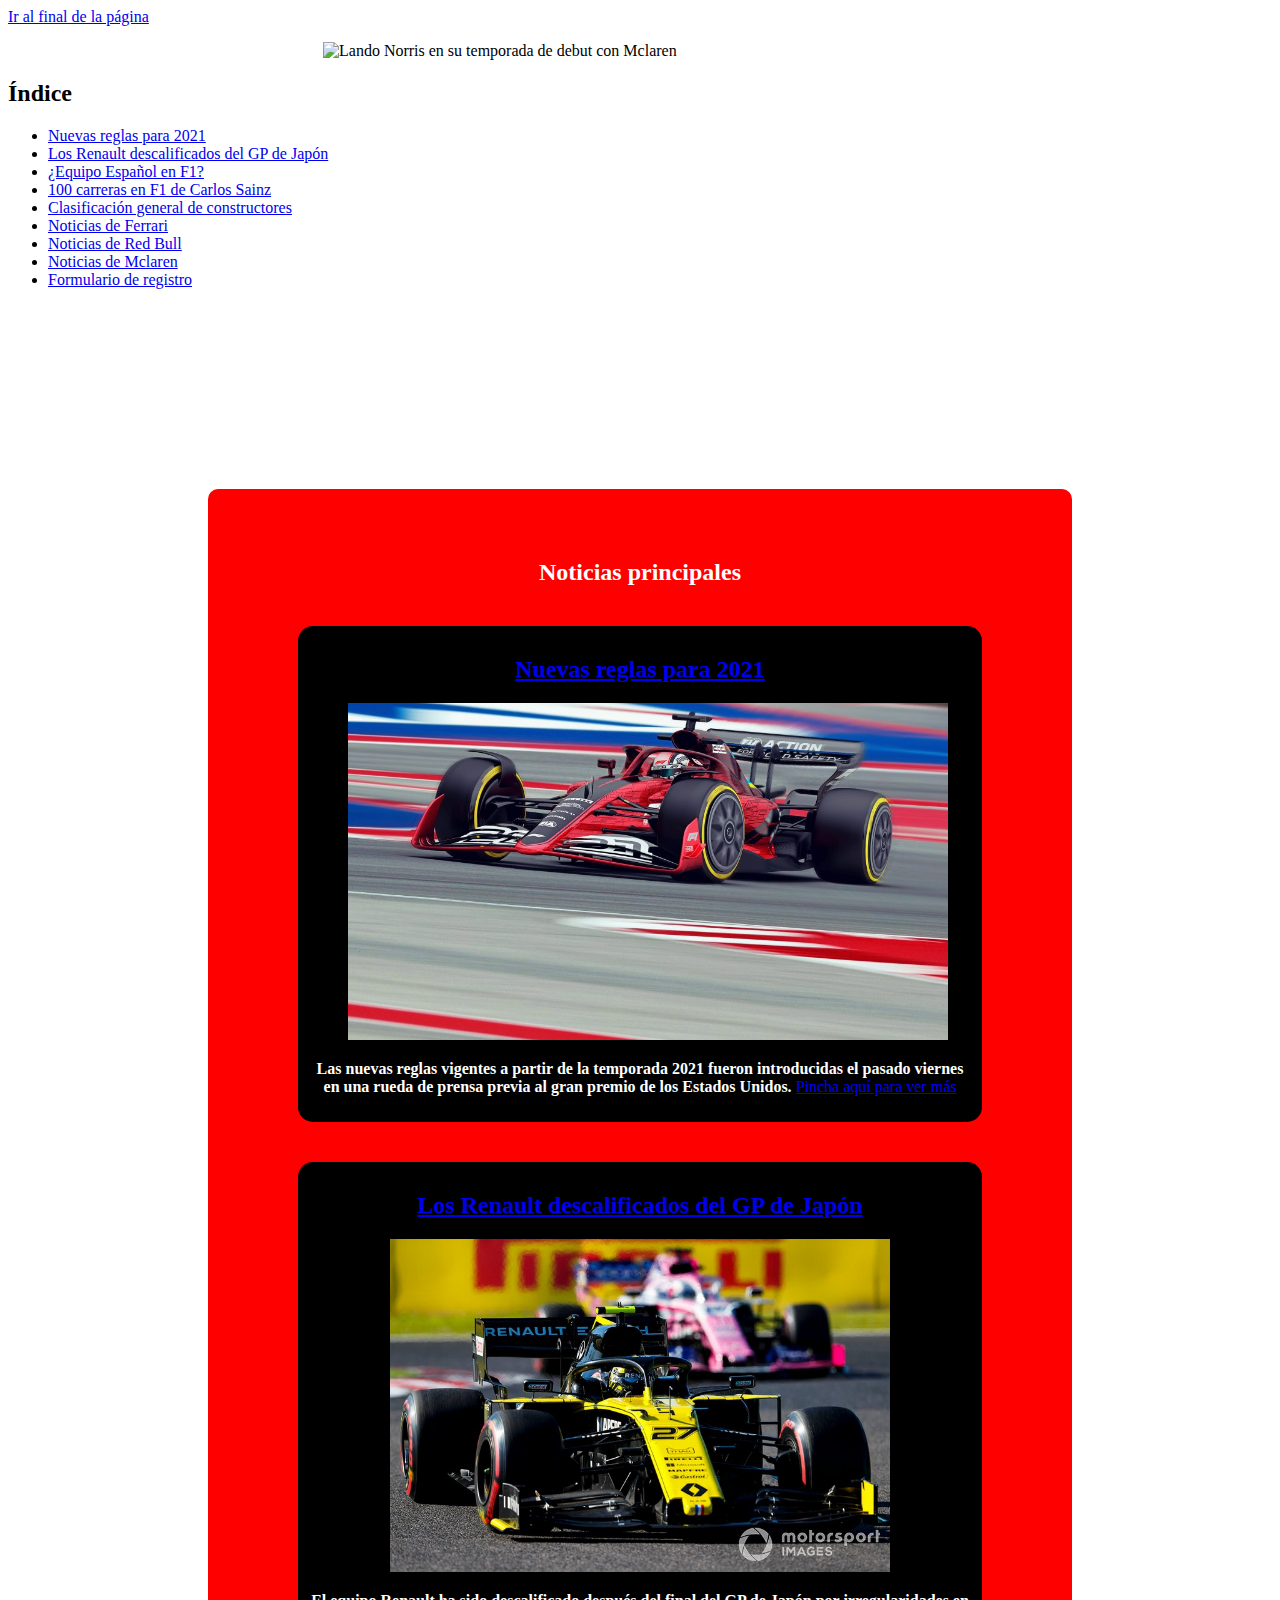
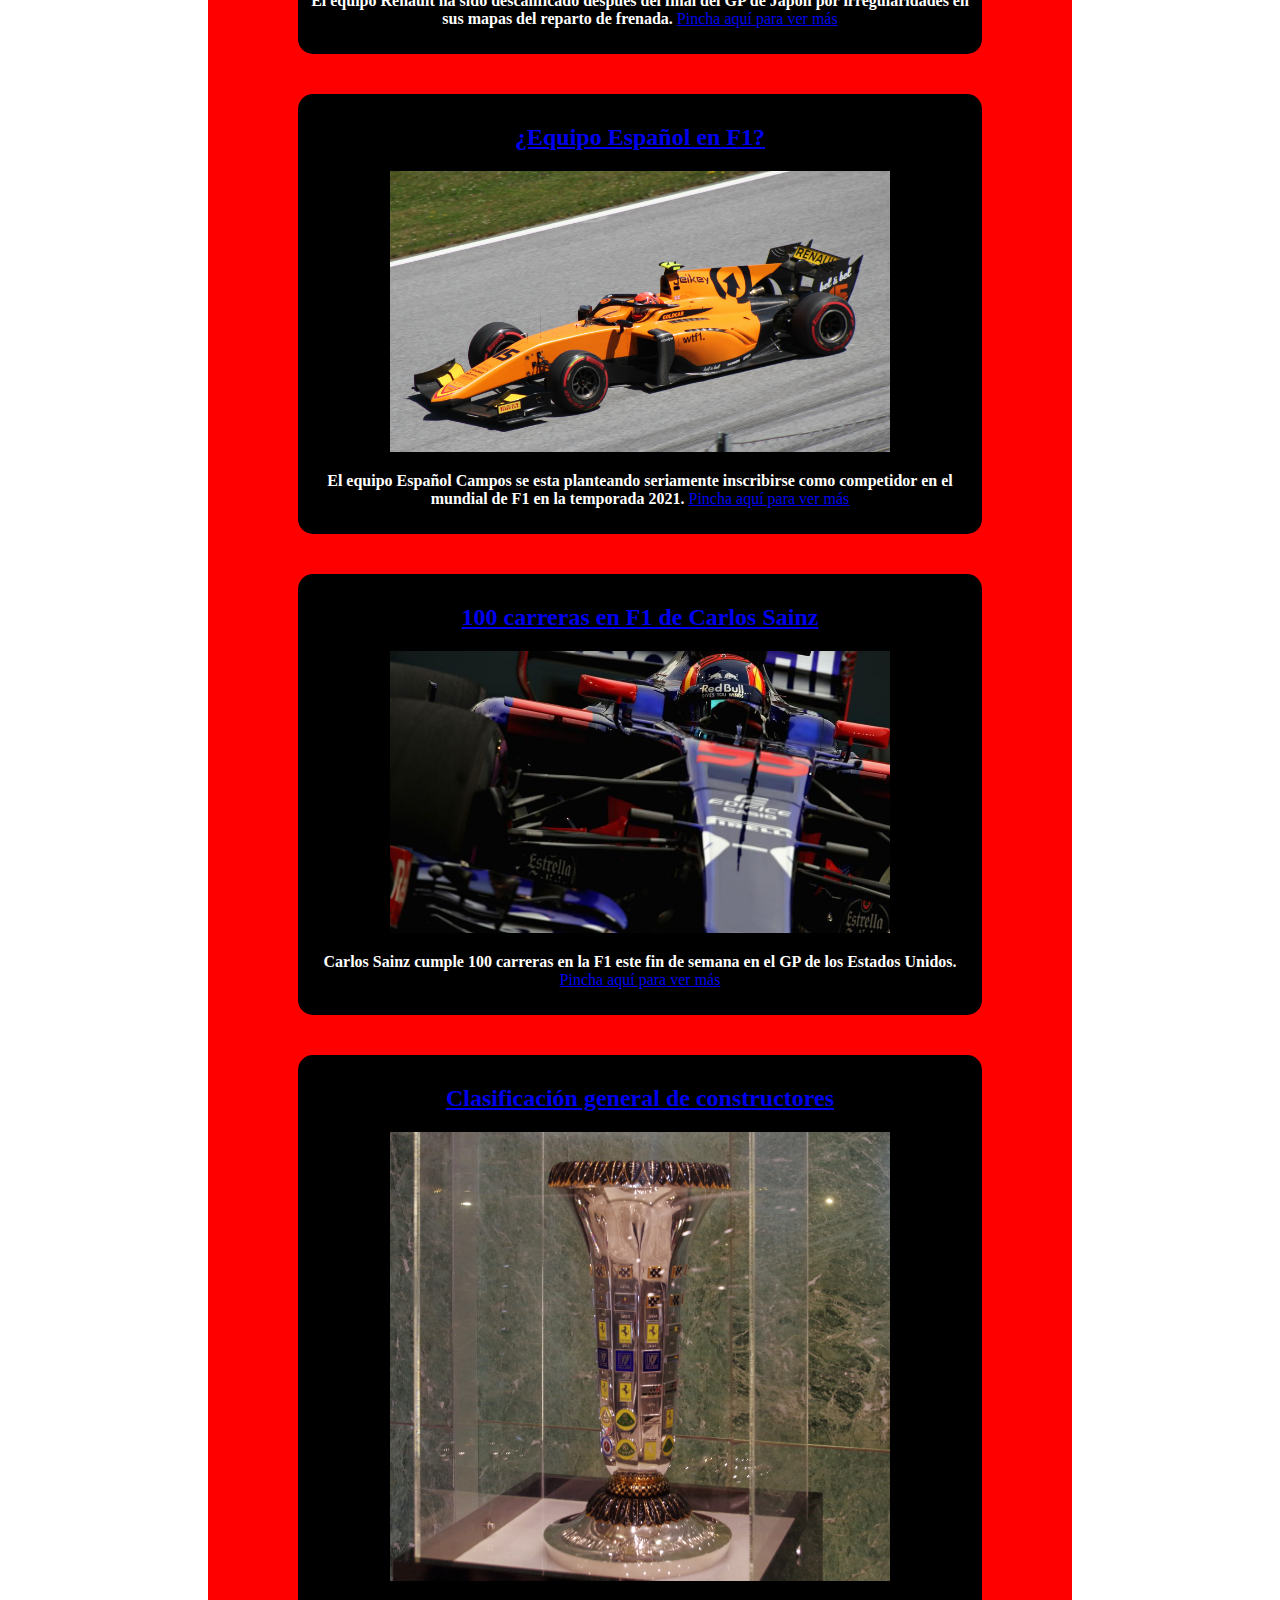
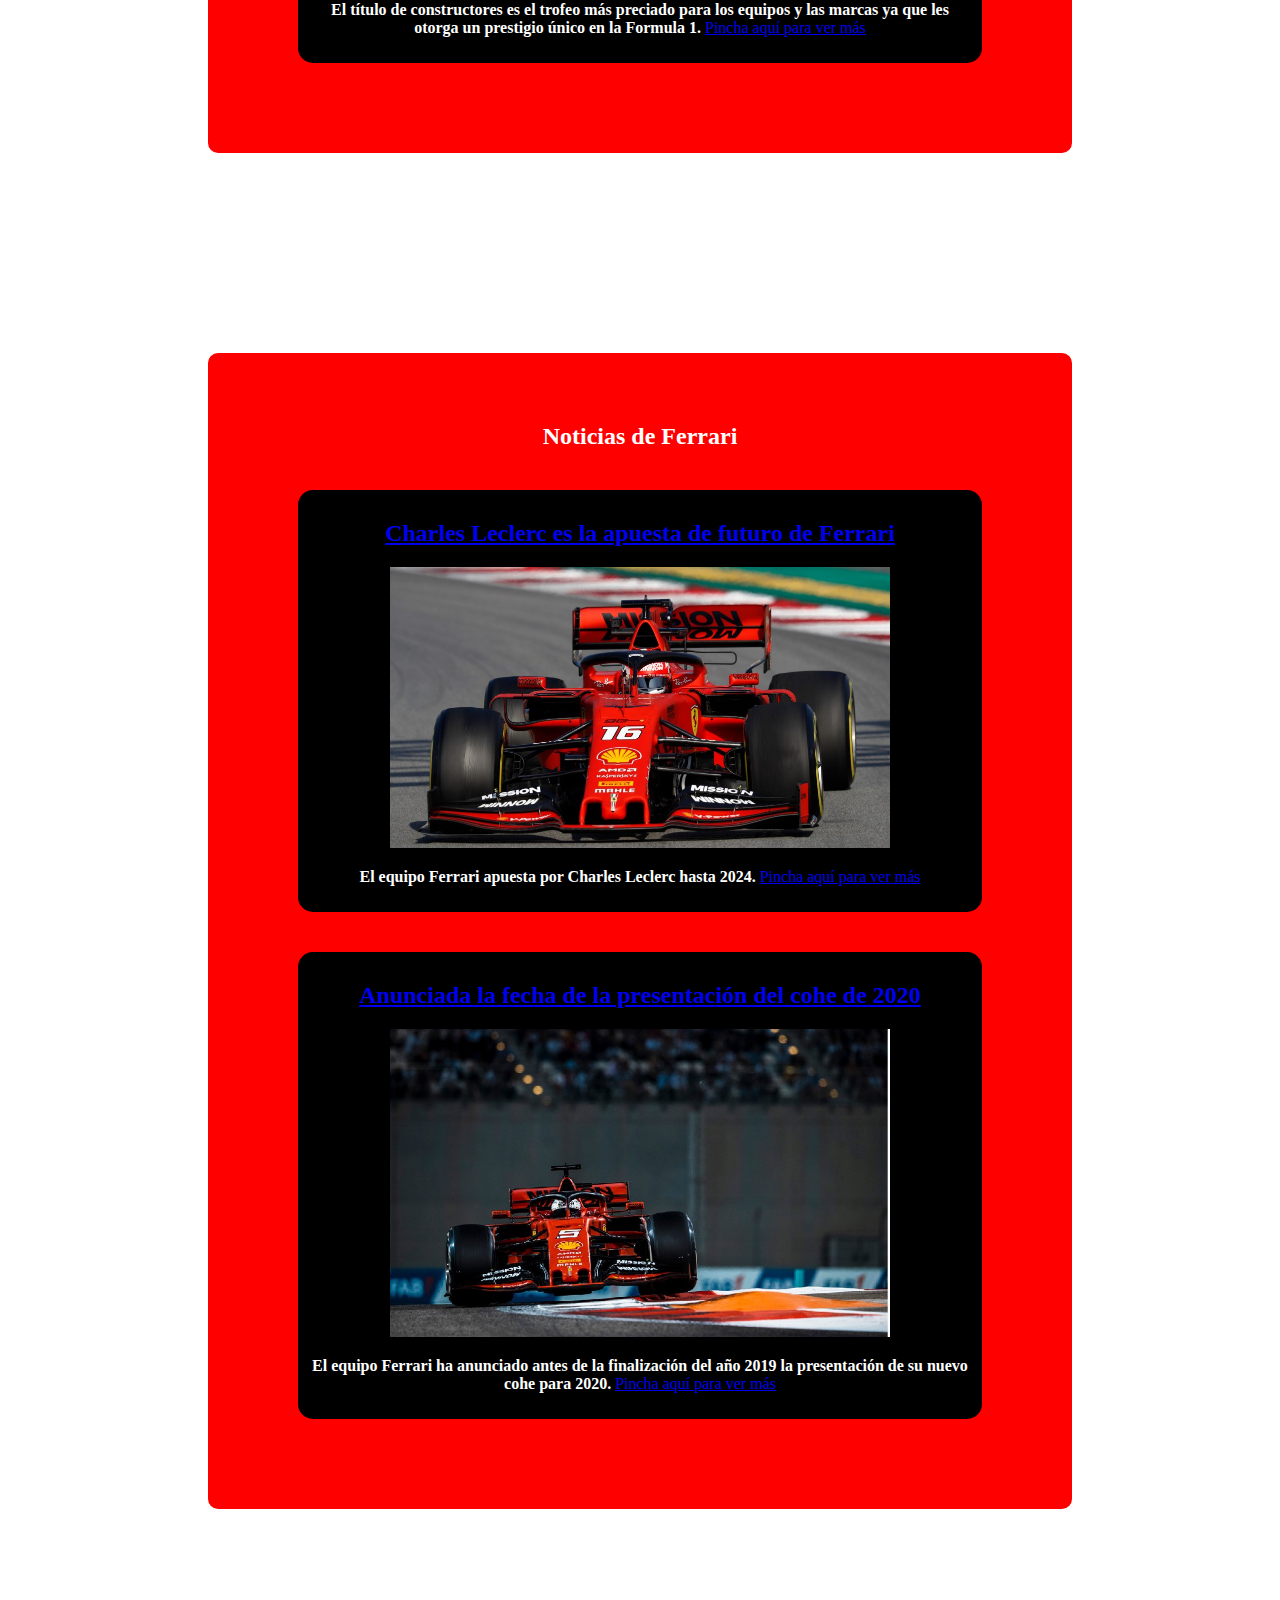
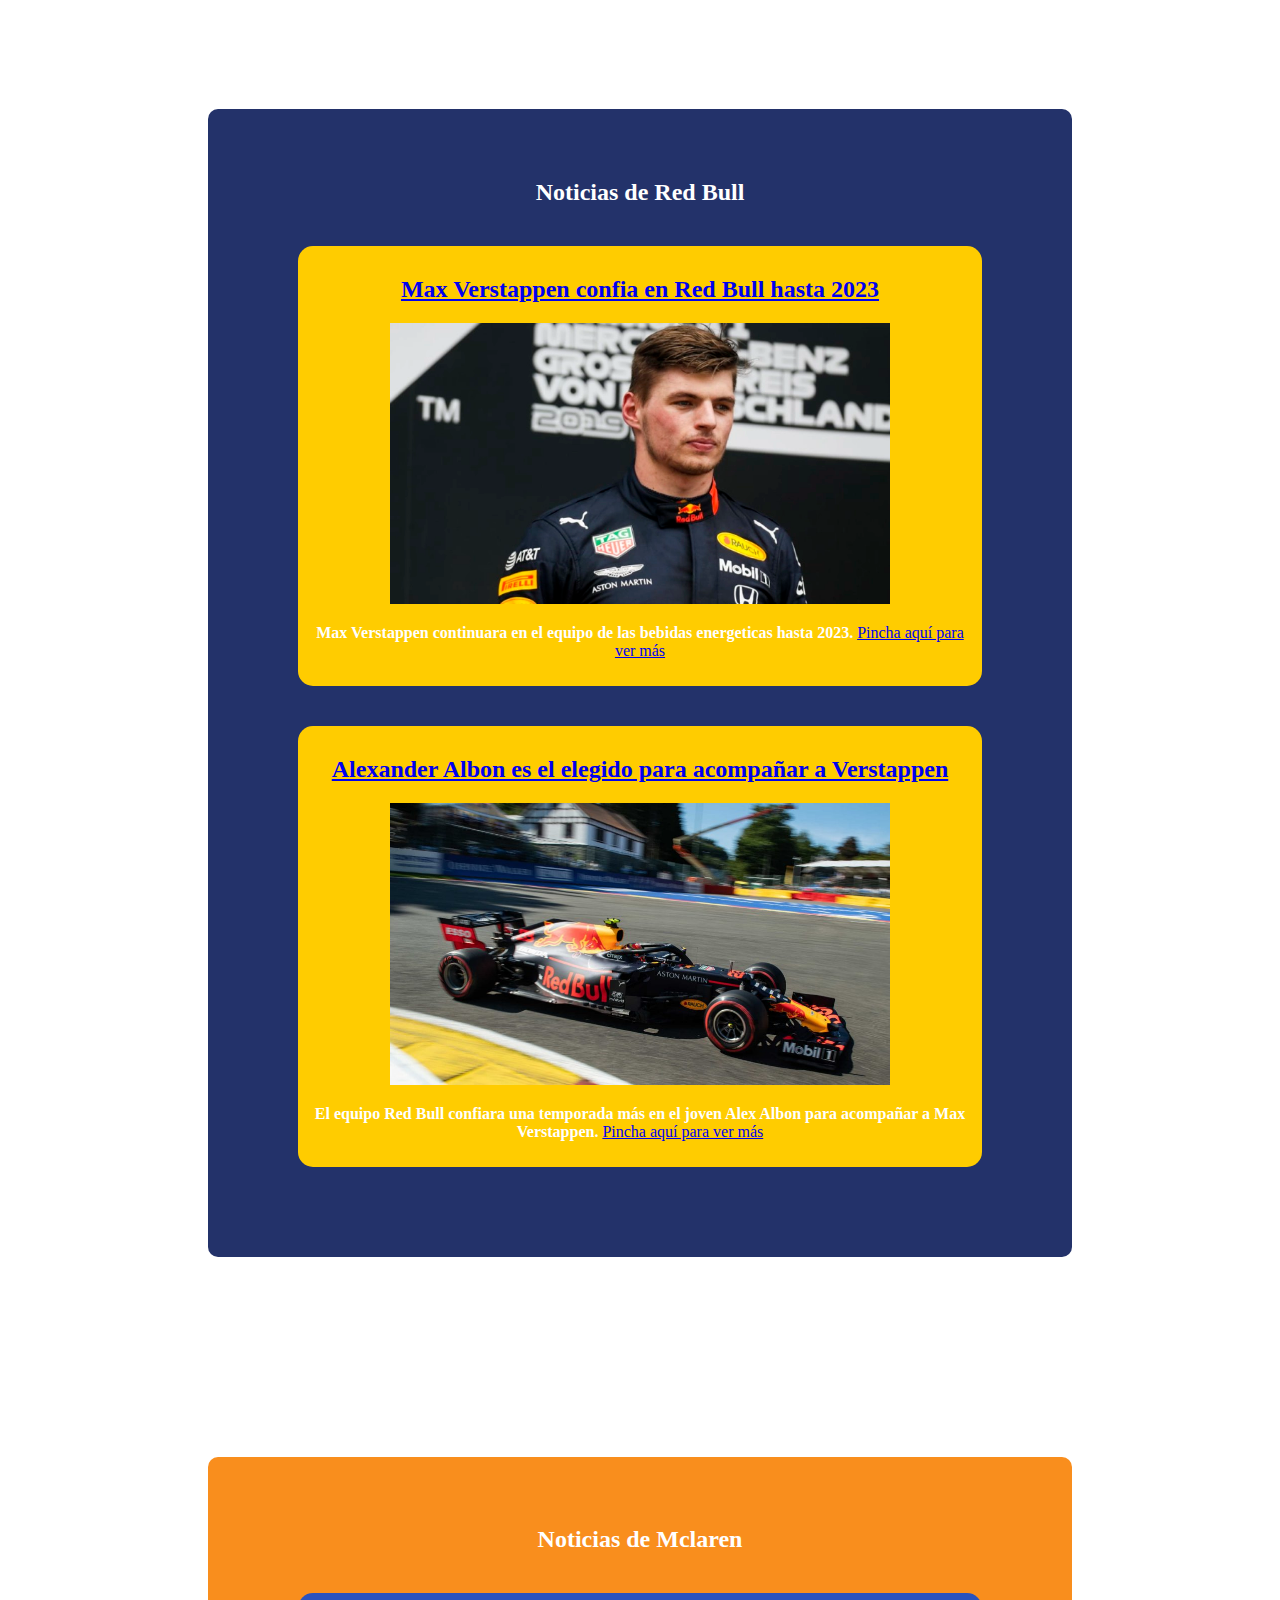
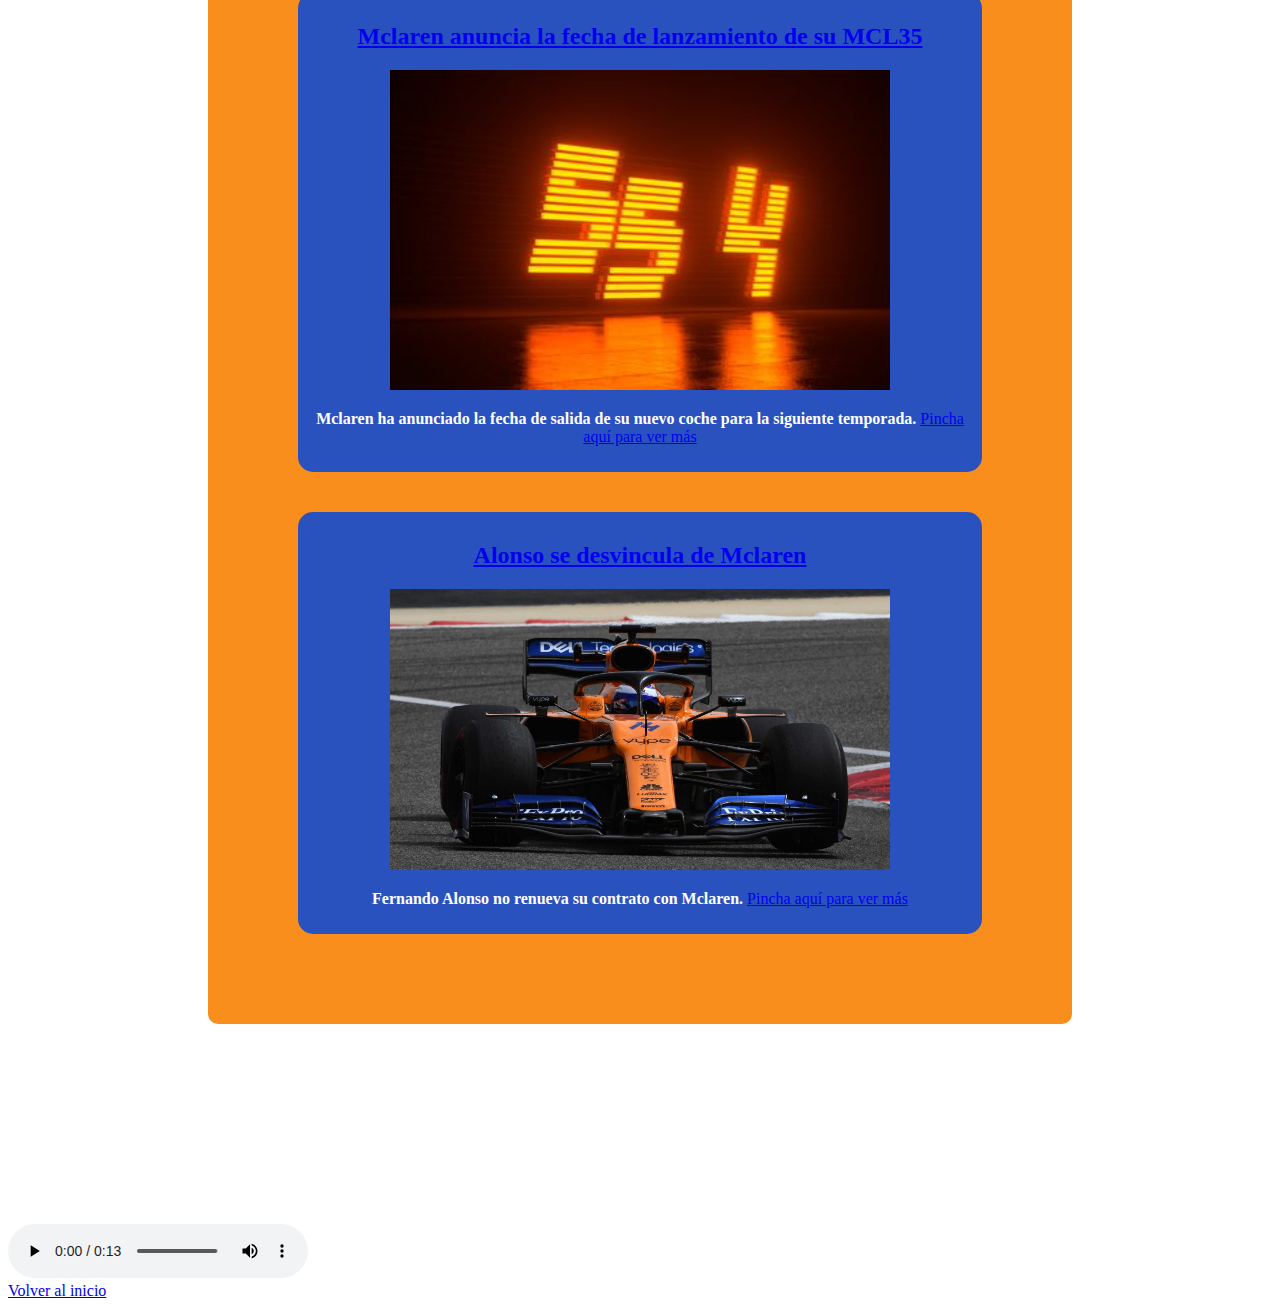
==== commit ad39c82d: "Inicio entrega 6" ====
--- a/index.html
+++ b/index.html
@@ -43,6 +43,7 @@
             <li><a href="#styleFerrari">Noticias de Ferrari</a></li>
             <li><a href="#RedBullbackground">Noticias de Red Bull</a></li>
             <li><a href="#Mclarenbackground">Noticias de Mclaren</a></li>
+            <li><a href="./articles/formulario.html">Formulario de registro</a></li>
         </ul>
     </nav>
     <main>
@@ -205,7 +206,7 @@
         </div>
         <section id="Mclarenbackground">
             <h2>Noticias de Mclaren</h2>
-            <article class="Mclaren">
+            <article class="Mclaren" id="mclaren2020">
                     <h2><a href="/articles/presentacionmclaren2020.html">Mclaren anuncia la fecha de lanzamiento de su
                             MCL35</a></h2>
                     <figure>
@@ -221,7 +222,7 @@
                     <p><b>Mclaren ha anunciado la fecha de salida de su nuevo coche para la siguiente temporada. </b><a
                             href="./articles/presentacionmclaren2020.html">Pincha aquí para ver más</a></p>
             </article>
-            <article class="Mclaren">
+            <article class="Mclaren" id="alonsobahrein2019">
                 <h2><a href="/articles/alonsomclaren2019.html">Alonso se desvincula de Mclaren</a></h2>
                 <figure>
                     <a href="./articles/alonsomclaren2019.html">
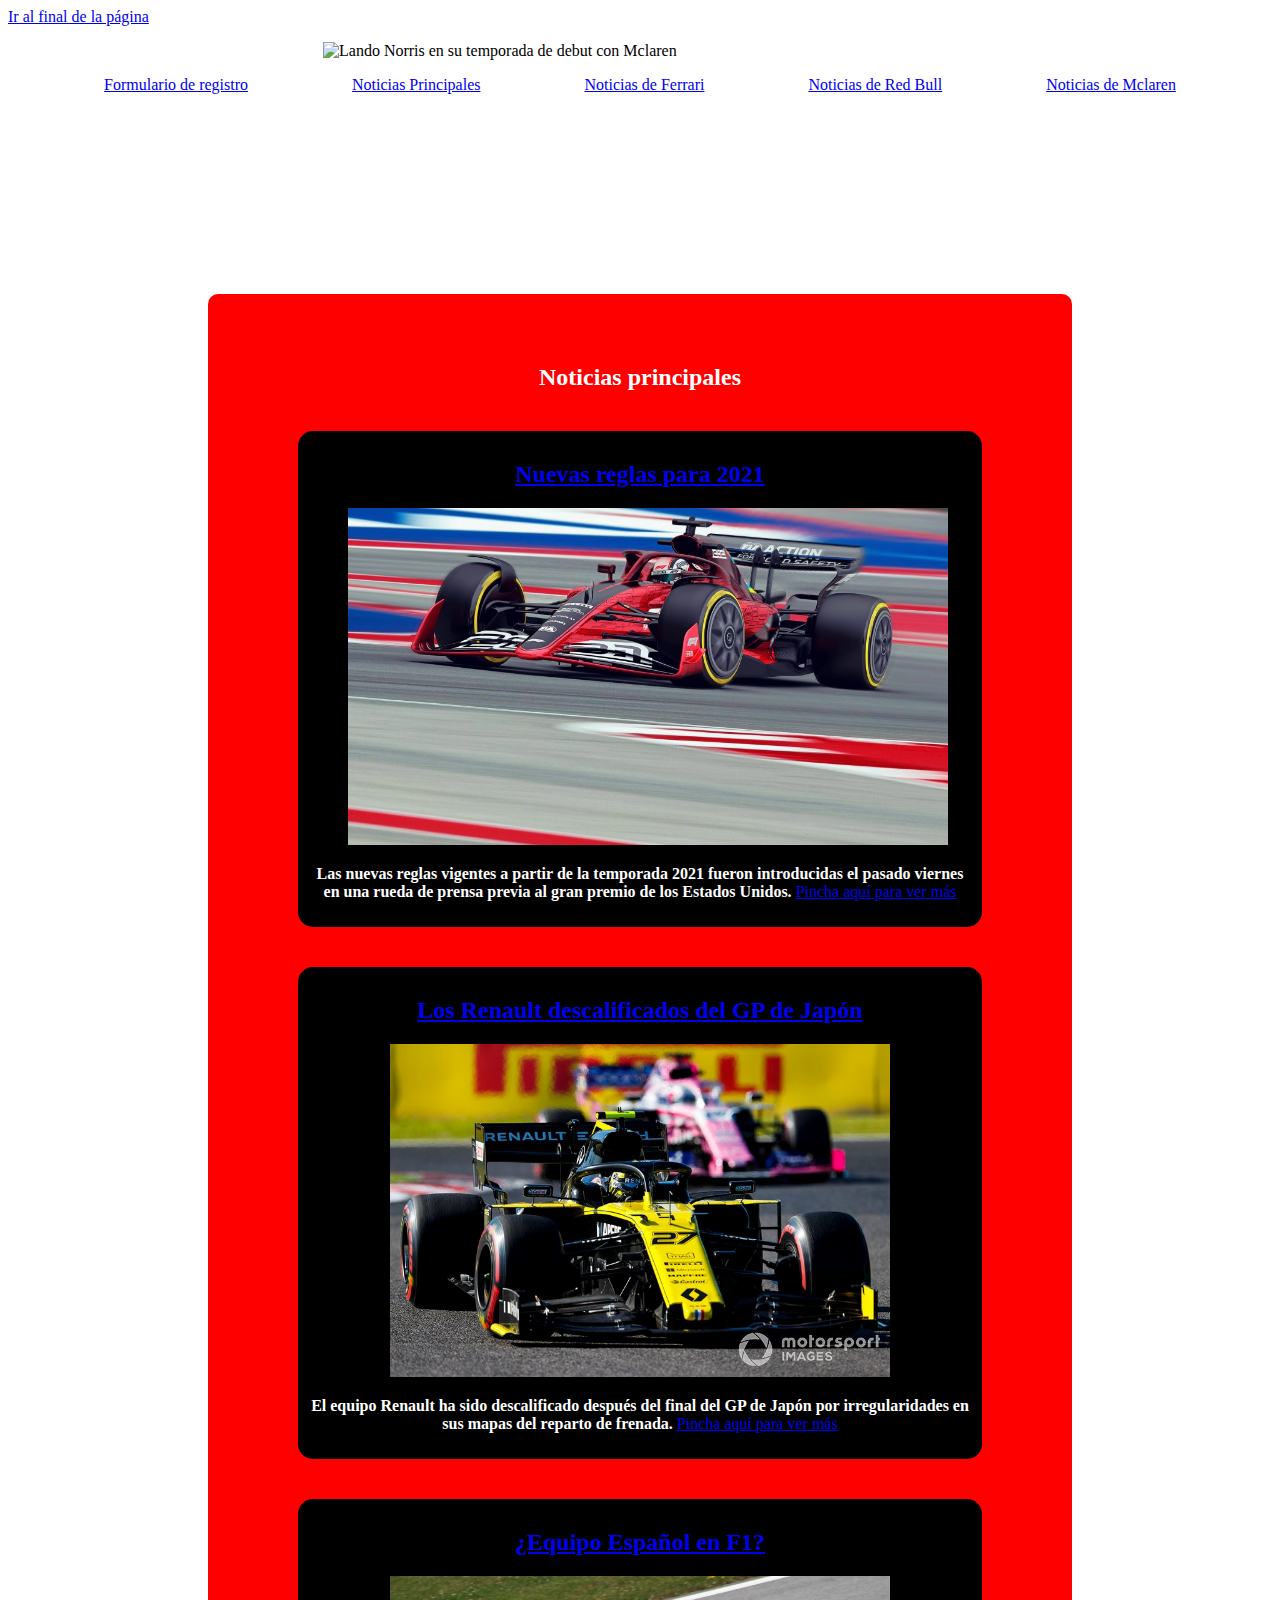
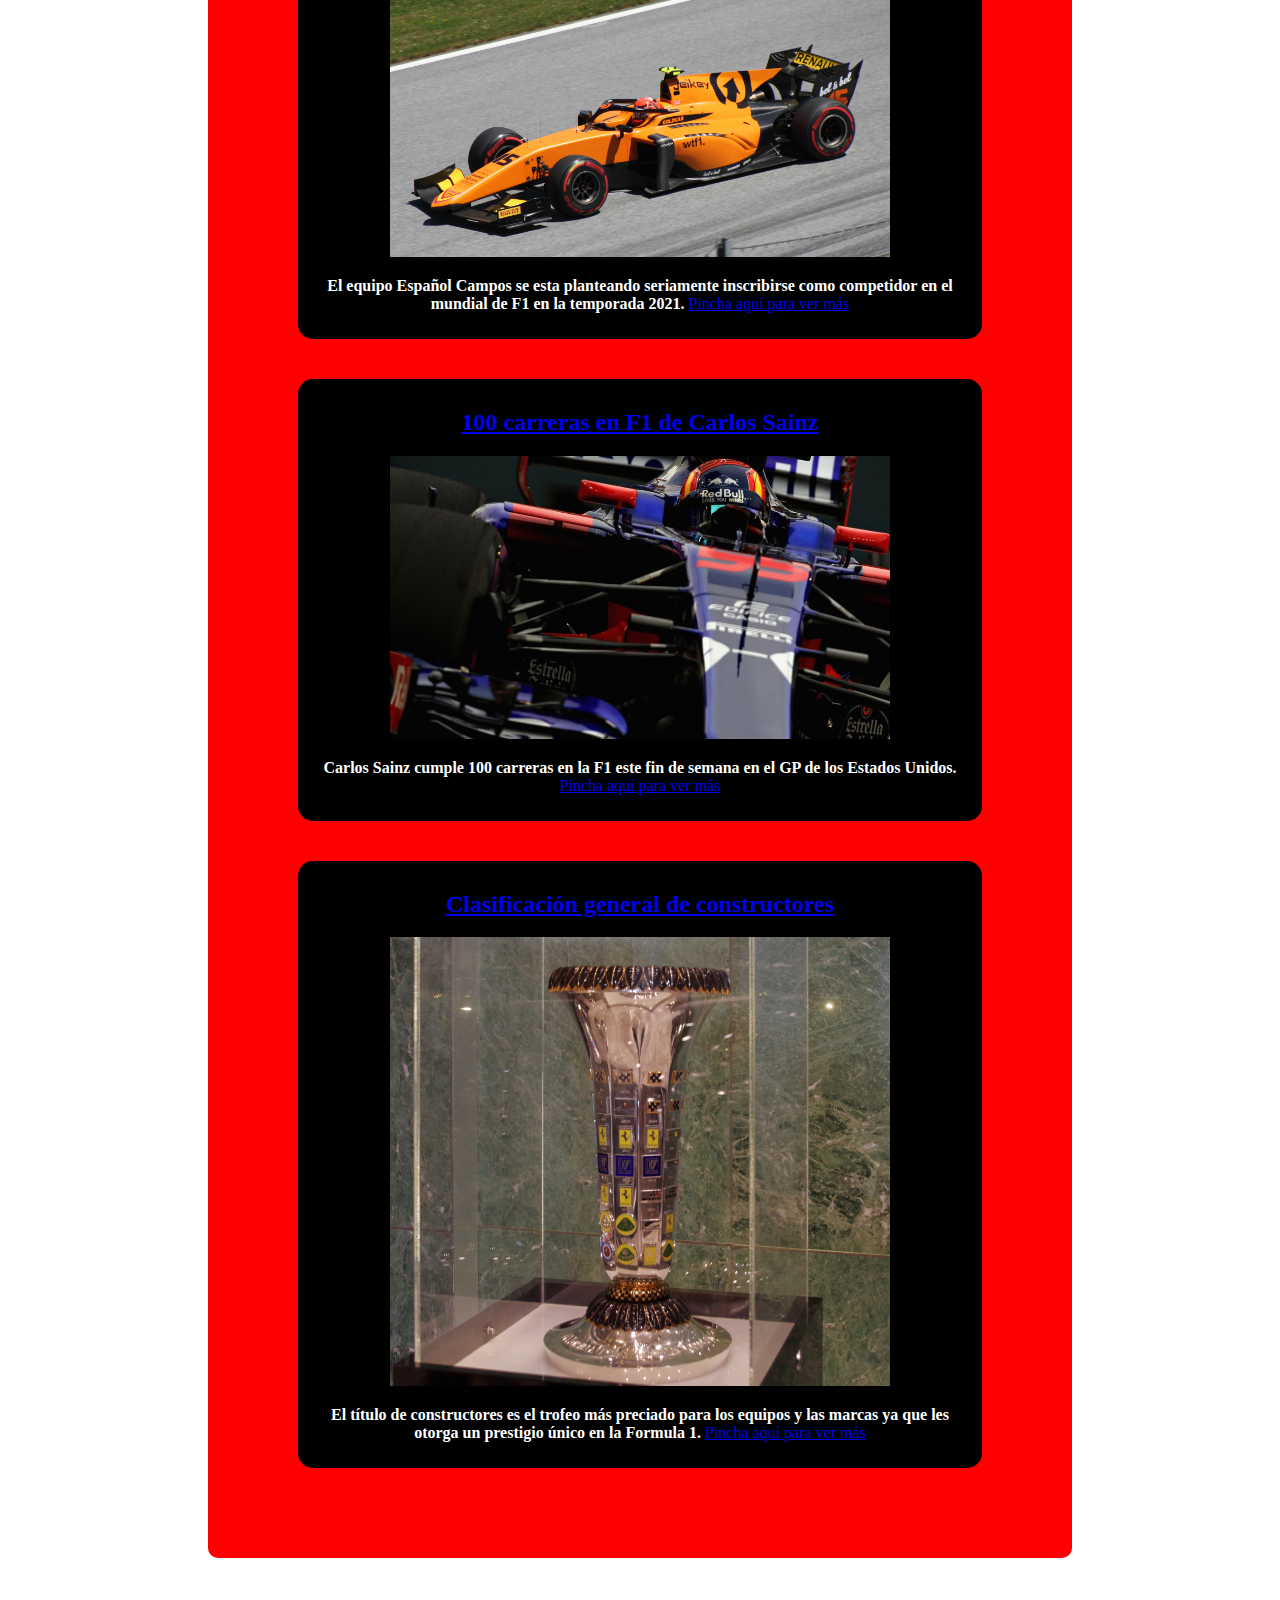
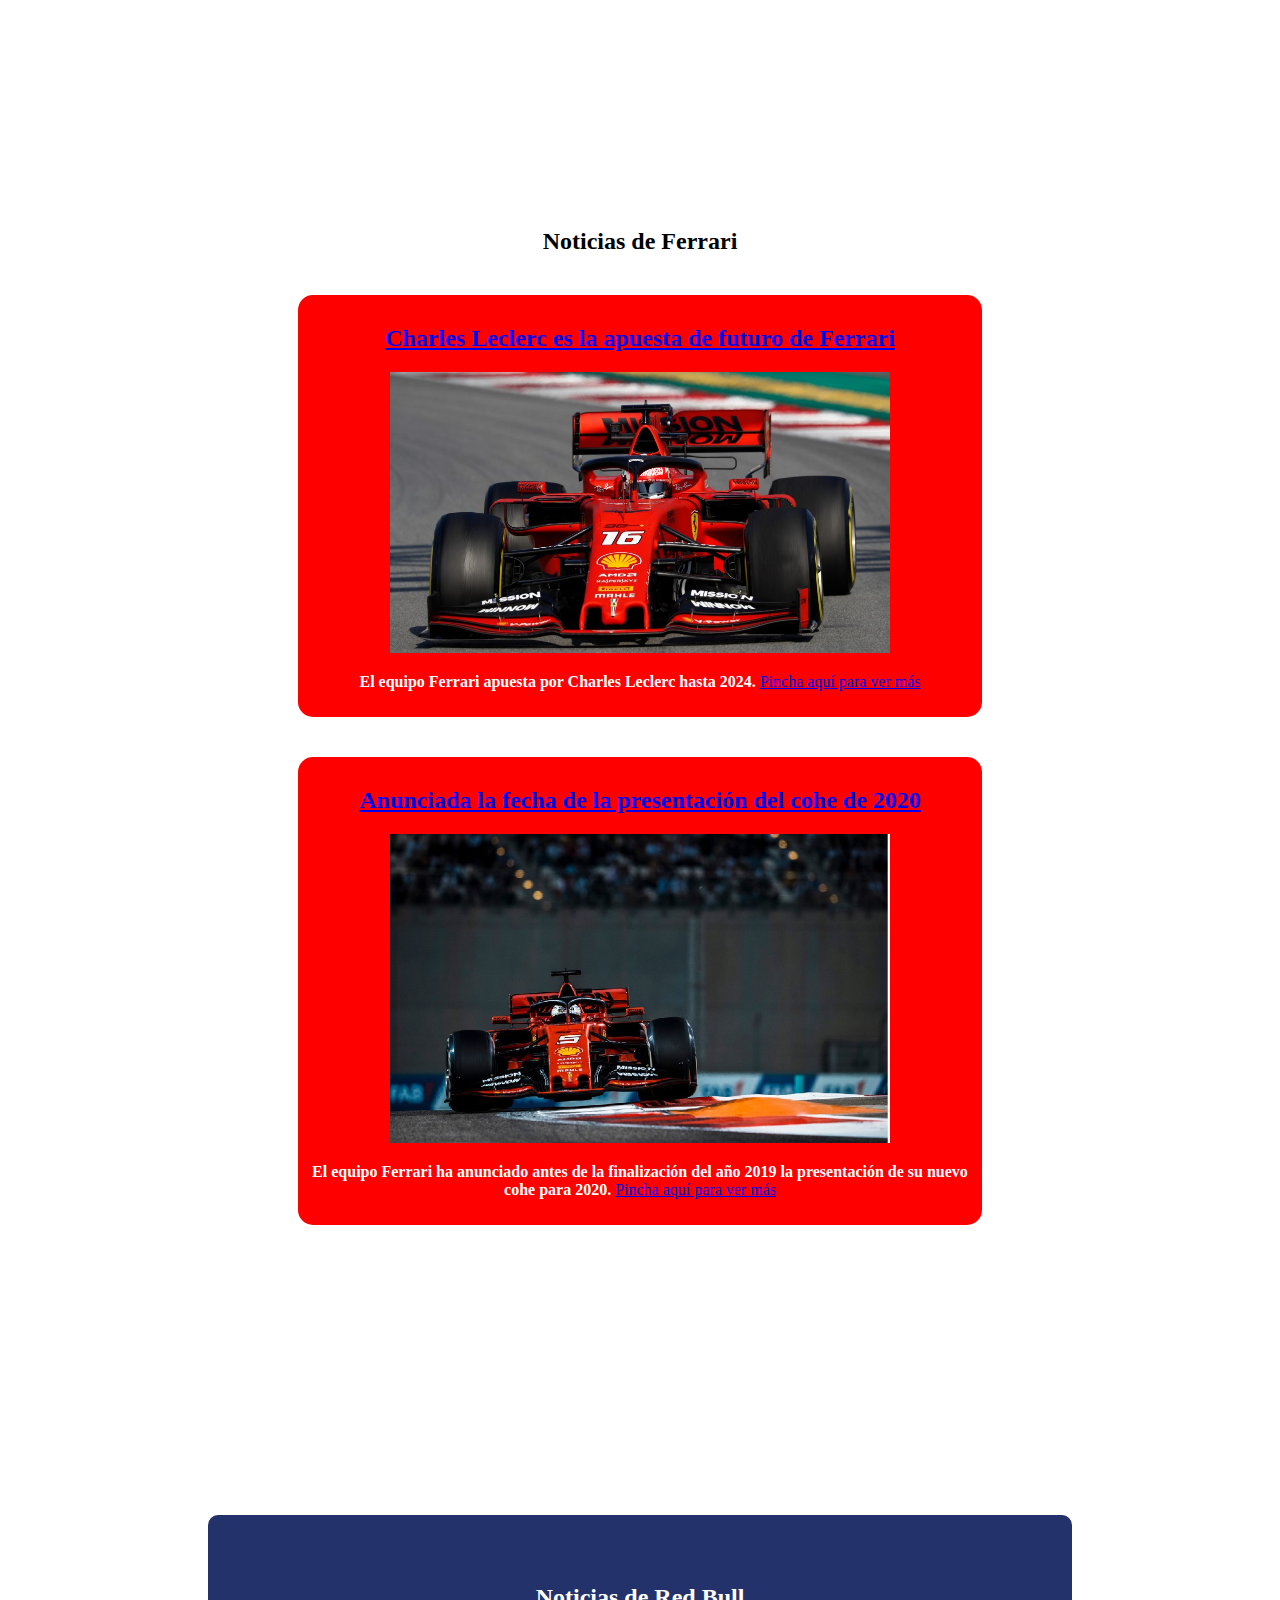
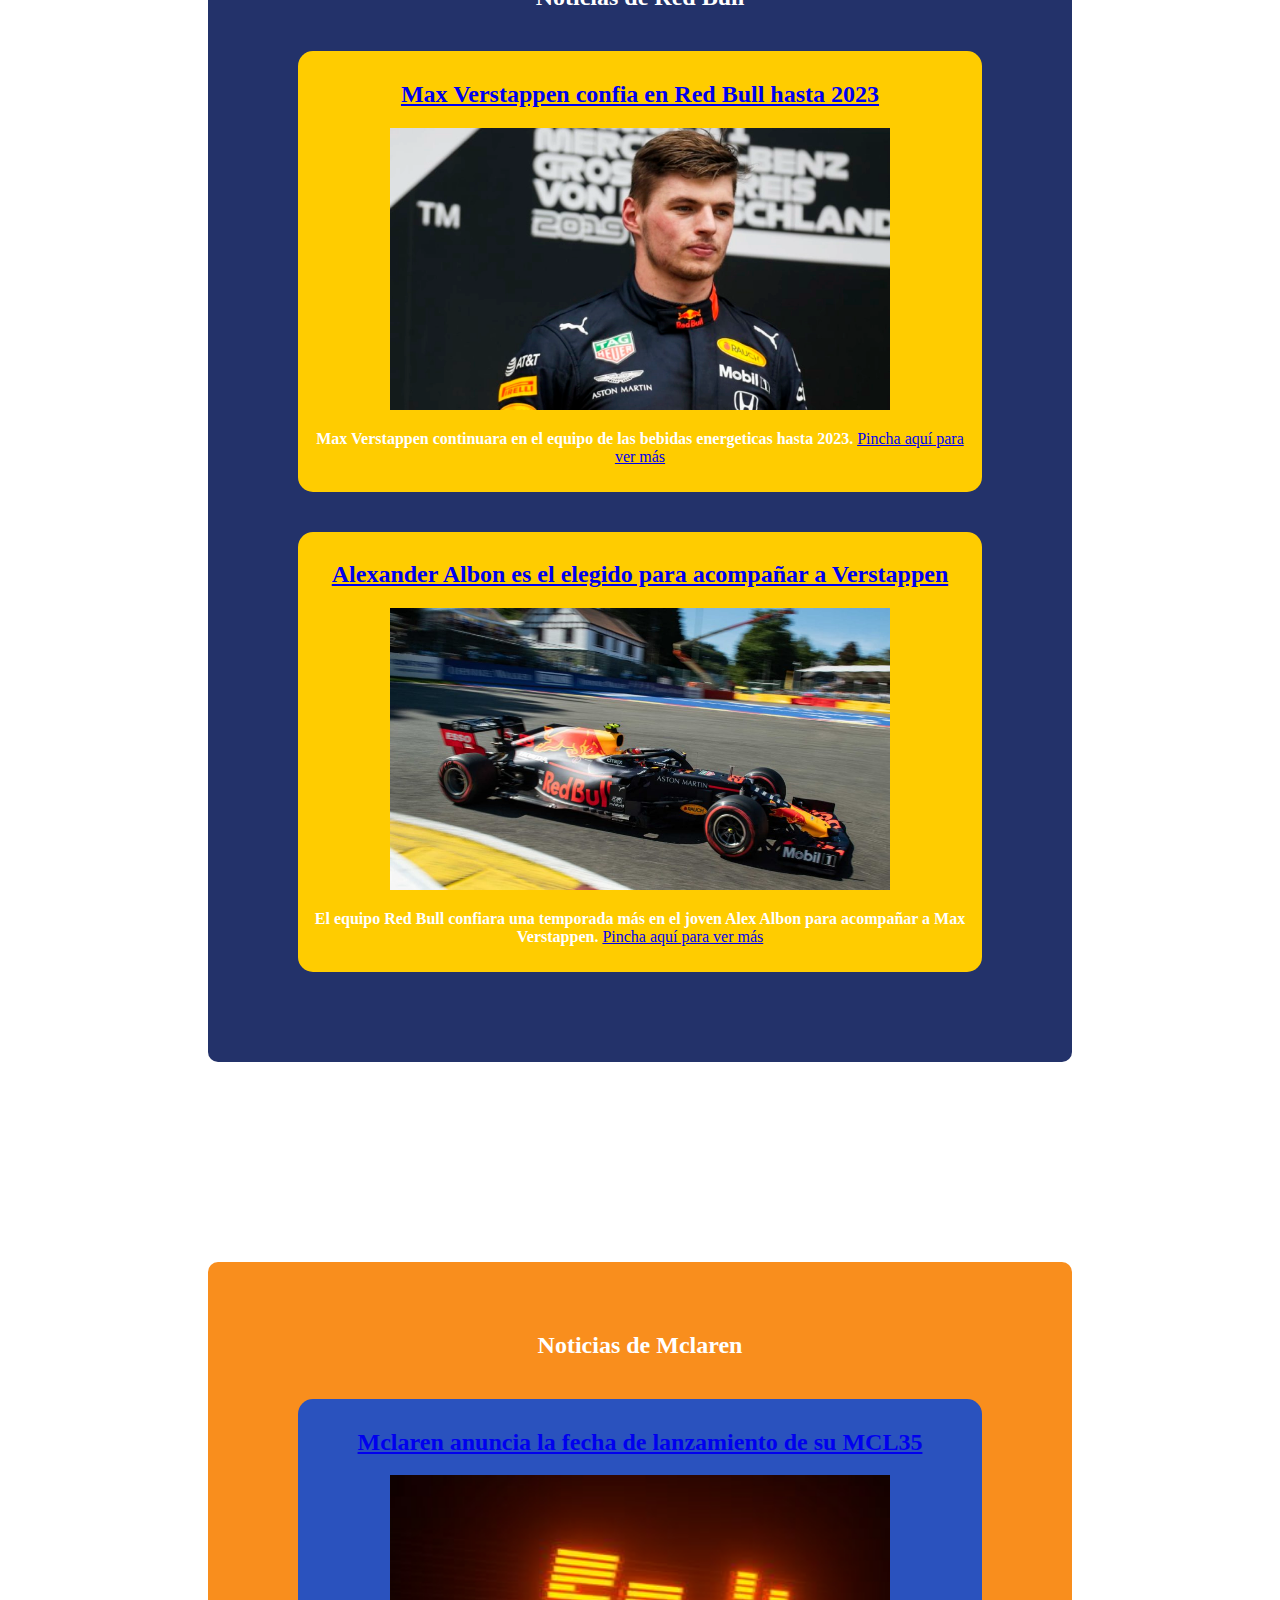
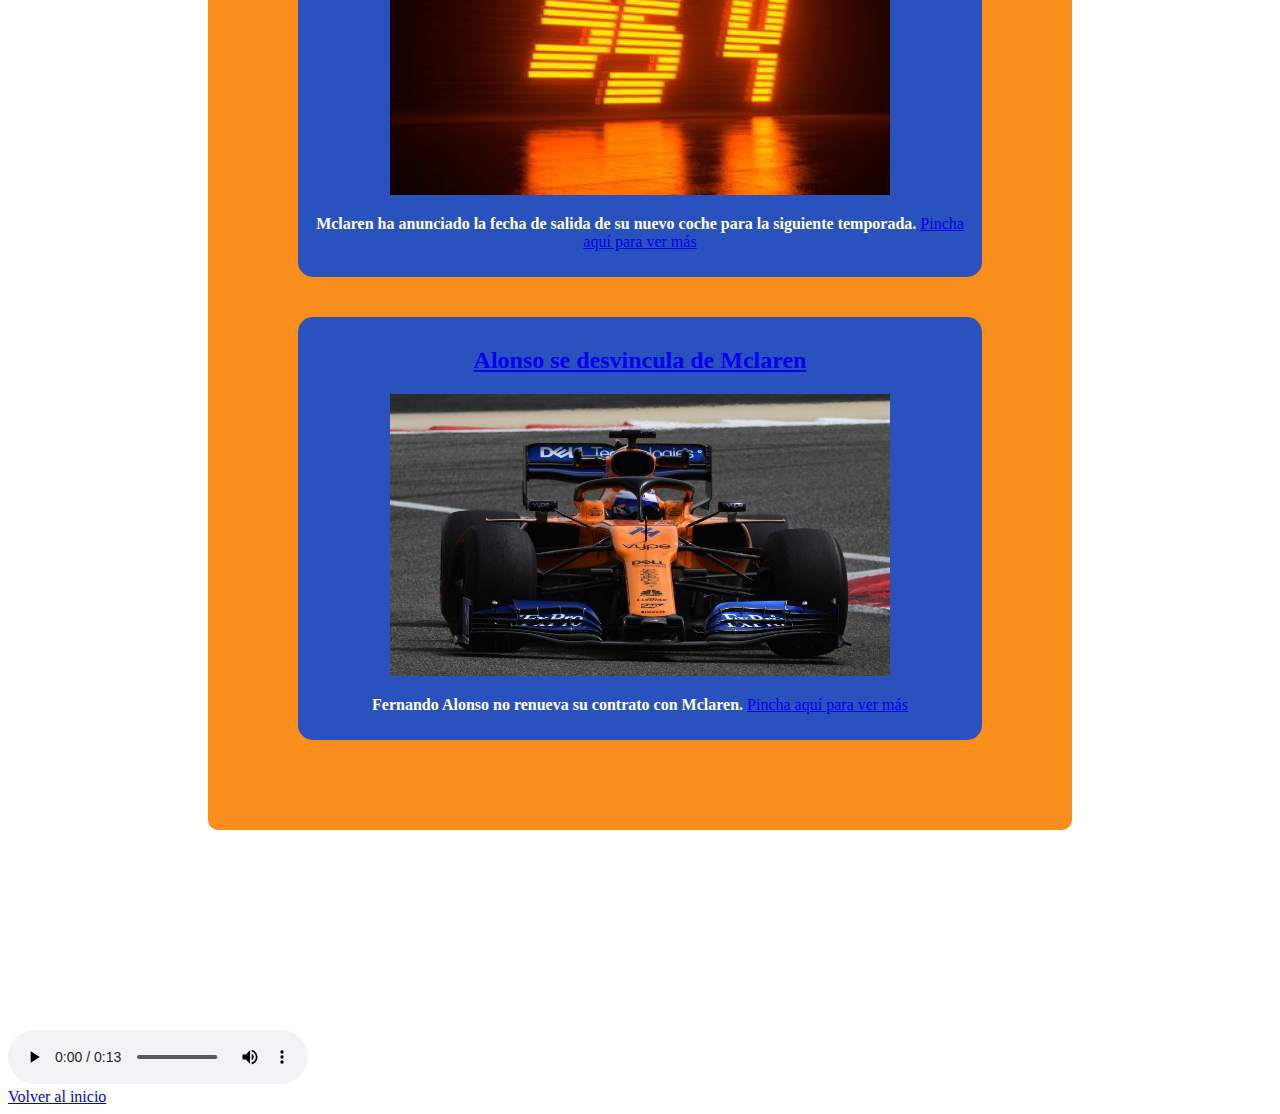
==== commit 2d6611ec: "arreglos 6a entrega" ====
--- a/index.html
+++ b/index.html
@@ -33,22 +33,15 @@
         </figure>
     </header>
     <nav id="indice">
-        <h2>Índice</h2>
-        <ul>
-            <li><a href="./articles/reglas2021.html">Nuevas reglas para 2021</a></li>
-            <li><a href="./articles/renaultdqjapon.html">Los Renault descalificados del GP de Japón</a></li>
-            <li><a href="./articles/campos2021.html">¿Equipo Español en F1?</a></li>
-            <li><a href="./articles/sainz100carreras.html">100 carreras en F1 de Carlos Sainz</a></li>
-            <li><a href="./articles/campeonatocontructores.html">Clasificación general de constructores</a></li>
-            <li><a href="#styleFerrari">Noticias de Ferrari</a></li>
-            <li><a href="#RedBullbackground">Noticias de Red Bull</a></li>
-            <li><a href="#Mclarenbackground">Noticias de Mclaren</a></li>
-            <li><a href="./articles/formulario.html">Formulario de registro</a></li>
-        </ul>
+        <a class="barranav" href="./articles/formulario.html">Formulario de registro</a>
+        <a class="barranav" href="#NoticiasPrincipales">Noticias Principales</a>
+        <a class="barranav" href="#Ferraribackground">Noticias de Ferrari</a>
+        <a class="barranav" href="#RedBullbackground">Noticias de Red Bull</a>
+        <a class="barranav" href="#Mclarenbackground">Noticias de Mclaren</a>
     </nav>
     <main>
         <section>
-            <h2>Noticias principales</h2>
+            <h2 id="NoticiasPrincipales">Noticias principales</h2>
             <article id="reglas2021">
                 <h2><a href="./articles/reglas2021.html">Nuevas reglas para 2021</a></h2>
                 <figure>
@@ -130,97 +123,95 @@
                         Pincha aquí para ver más</a></p>
             </article>
         </section>
-        <section>
-            <div id="styleFerrari">
-                <h2>Noticias de Ferrari</h2>
-                <article id="leclerc2024">
-                    <h2><a href="/articles/leclerc2024.html">Charles Leclerc es la apuesta de futuro de Ferrari</a></h2>
-                    <figure>
-                        <a href="./articles/leclerc2024.html">
-                            <picture>
-                                <source media="(max-width:799px)" srcset="./images/index/leclerc200x112px.jpg">
-                                <source media="(max-width:800px)" srcset="./images/index/leclerc997x561.jpg">
-                                <img src="./images/index/leclerc997x561px.jpg" width="500"
-                                    alt="Charles Leclerc en pretemporada">
-                            </picture>
-                        </a>
-                    </figure>
-                    <p><b>El equipo Ferrari apuesta por Charles Leclerc hasta 2024. </b><a
-                            href="./articles/leclerc2024.html">Pincha aquí para ver más</a></p>
-                </article>
-                <article id="presentacionferrari">
-                    <h2><a href="/articles/presentacionferrari2020.html">Anunciada la fecha de la presentación del cohe
-                            de
-                            2020</a></h2>
-                    <figure>
-                        <a href="./articles/presentacionferrari2020.html">
-                            <picture>
-                                <source media="(max-width:799px)" srcset="./images/index/sebabudhabi400x246px.jpg">
-                                <source media="(max-width:800px)" srcset="./images/index/sebabudhabi827x510px.jpg">
-                                <img src="./images/index/sebabudhabi827x510px.jpg" width="500"
-                                    alt="Sebastian Vettel en el GP de Abu Dhabi">
-                            </picture>
-                        </a>
-                    </figure>
-                    <p><b>El equipo Ferrari ha anunciado antes de la finalización del año 2019 la presentación de su
-                            nuevo
-                            cohe para 2020. </b><a href="./articles/presentacionferrari2020.html">Pincha aquí para ver
-                            más</a></p>
-                </article>
-        </section>
-        </div>
-            <section id="RedBullbackground">
-                <h2>Noticias de Red Bull</h2>
-                <article class="RedBull" id="verstappen2023">
-                    <h2><a href="/articles/verstappen2023.html">Max Verstappen confia en Red Bull hasta 2023</a></h2>
-                    <figure>
-                        <a href="./articles/verstappen2023.html">
-                            <picture>
-                                <source media="(max-width:799px)" srcset="./images/index/verstappen300x168px.jpg">
-                                <source media="(max-width:800px)" srcset="./images/index/verstappen704x396px.webp">
-                                <img src="./images/index/verstappen704x396px.webp" width="500"
-                                    alt="Max Verstappen en lo alto del podio del GP de Alemania de 2019">
-                            </picture>
-                        </a>
-                    </figure>
-                    <p><b>Max Verstappen continuara en el equipo de las bebidas energeticas hasta 2023. </b><a
-                            href="./articles/verstappen2023.html">Pincha aquí para ver más</a></p>
-                </article>
-                <article class="RedBull" id="albon2020">
-                    <h2><a href="/articles/albon2020.html">Alexander Albon es el elegido para acompañar a Verstappen</a>
-                    </h2>
-                    <figure>
-                        <a href="./articles/albon2020.html">
-                            <picture>
-                                <source media="(max-width:799px)" srcset="./images/index/albon400x225px.jpg">
-                                <source media="(max-width:800px)" srcset="./images/index/albon997x561px.jpg">
-                                <img src="./images/index/albon997x561px.jpg" width="500"
-                                    alt="Alexander Albon en Spa-Francorchamps">
-                            </picture>
-                        </a>
-                    </figure>
-                    <p><b>El equipo Red Bull confiara una temporada más en el joven Alex Albon para acompañar a Max
-                            Verstappen. </b><a href="./articles/albon2020.html">Pincha aquí para ver más</a></p>
-                </article>
-            </section>
-        </div>
+        <section id="Ferraribackground">
+            <h2>Noticias de Ferrari</h2>
+            <article class="Ferrari">
+                <h2><a href="/articles/leclerc2024.html">Charles Leclerc es la apuesta de futuro de Ferrari</a></h2>
+                <figure>
+                    <a href="./articles/leclerc2024.html">
+                        <picture>
+                            <source media="(max-width:799px)" srcset="./images/index/leclerc200x112px.jpg">
+                            <source media="(max-width:800px)" srcset="./images/index/leclerc997x561.jpg">
+                            <img src="./images/index/leclerc997x561px.jpg" width="500"
+                                alt="Charles Leclerc en pretemporada">
+                        </picture>
+                    </a>
+                </figure>
+                <p><b>El equipo Ferrari apuesta por Charles Leclerc hasta 2024. </b><a
+                        href="./articles/leclerc2024.html">Pincha aquí para ver más</a></p>
+            </article>
+            <article class="Ferrari">
+
+                <h2><a href="/articles/presentacionferrari2020.html">Anunciada la fecha de la presentación del cohe
+                        de
+                        2020</a></h2>
+                <figure>
+                    <a href="./articles/presentacionferrari2020.html">
+                        <picture>
+                            <source media="(max-width:799px)" srcset="./images/index/sebabudhabi400x246px.jpg">
+                            <source media="(max-width:800px)" srcset="./images/index/sebabudhabi827x510px.jpg">
+                            <img src="./images/index/sebabudhabi827x510px.jpg" width="500"
+                                alt="Sebastian Vettel en el GP de Abu Dhabi">
+                        </picture>
+                    </a>
+                </figure>
+                <p><b>El equipo Ferrari ha anunciado antes de la finalización del año 2019 la presentación de su
+                        nuevo
+                        cohe para 2020. </b><a href="./articles/presentacionferrari2020.html">Pincha aquí para ver
+                        más</a></p>
+            </article>
+        </section>
+        <section id="RedBullbackground">
+            <h2>Noticias de Red Bull</h2>
+            <article class="RedBull" id="verstappen2023">
+                <h2><a href="/articles/verstappen2023.html">Max Verstappen confia en Red Bull hasta 2023</a></h2>
+                <figure>
+                    <a href="./articles/verstappen2023.html">
+                        <picture>
+                            <source media="(max-width:799px)" srcset="./images/index/verstappen300x168px.jpg">
+                            <source media="(max-width:800px)" srcset="./images/index/verstappen704x396px.webp">
+                            <img src="./images/index/verstappen704x396px.webp" width="500"
+                                alt="Max Verstappen en lo alto del podio del GP de Alemania de 2019">
+                        </picture>
+                    </a>
+                </figure>
+                <p><b>Max Verstappen continuara en el equipo de las bebidas energeticas hasta 2023. </b><a
+                        href="./articles/verstappen2023.html">Pincha aquí para ver más</a></p>
+            </article>
+            <article class="RedBull" id="albon2020">
+                <h2><a href="/articles/albon2020.html">Alexander Albon es el elegido para acompañar a Verstappen</a>
+                </h2>
+                <figure>
+                    <a href="./articles/albon2020.html">
+                        <picture>
+                            <source media="(max-width:799px)" srcset="./images/index/albon400x225px.jpg">
+                            <source media="(max-width:800px)" srcset="./images/index/albon997x561px.jpg">
+                            <img src="./images/index/albon997x561px.jpg" width="500"
+                                alt="Alexander Albon en Spa-Francorchamps">
+                        </picture>
+                    </a>
+                </figure>
+                <p><b>El equipo Red Bull confiara una temporada más en el joven Alex Albon para acompañar a Max
+                        Verstappen. </b><a href="./articles/albon2020.html">Pincha aquí para ver más</a></p>
+            </article>
+        </section>
         <section id="Mclarenbackground">
             <h2>Noticias de Mclaren</h2>
             <article class="Mclaren" id="mclaren2020">
-                    <h2><a href="/articles/presentacionmclaren2020.html">Mclaren anuncia la fecha de lanzamiento de su
-                            MCL35</a></h2>
-                    <figure>
-                        <a href="./articles/presentacionmclaren2020.html">
-                            <picture>
-                                <source media="(max-width:799px)" srcset="./images/index/mcl35_200x128px.jpg">
-                                <source media="(max-width:800px)" srcset="./images/index/mcl35_375x240px.jpg">
-                                <img src="./images/index/mcl35_375x240px.jpg" width="500"
-                                    alt="Anuncio de la fecha de lanzamiento oficial del MCL 35">
-                            </picture>
-                        </a>
-                    </figure>
-                    <p><b>Mclaren ha anunciado la fecha de salida de su nuevo coche para la siguiente temporada. </b><a
-                            href="./articles/presentacionmclaren2020.html">Pincha aquí para ver más</a></p>
+                <h2><a href="/articles/presentacionmclaren2020.html">Mclaren anuncia la fecha de lanzamiento de su
+                        MCL35</a></h2>
+                <figure>
+                    <a href="./articles/presentacionmclaren2020.html">
+                        <picture>
+                            <source media="(max-width:799px)" srcset="./images/index/mcl35_200x128px.jpg">
+                            <source media="(max-width:800px)" srcset="./images/index/mcl35_375x240px.jpg">
+                            <img src="./images/index/mcl35_375x240px.jpg" width="500"
+                                alt="Anuncio de la fecha de lanzamiento oficial del MCL 35">
+                        </picture>
+                    </a>
+                </figure>
+                <p><b>Mclaren ha anunciado la fecha de salida de su nuevo coche para la siguiente temporada. </b><a
+                        href="./articles/presentacionmclaren2020.html">Pincha aquí para ver más</a></p>
             </article>
             <article class="Mclaren" id="alonsobahrein2019">
                 <h2><a href="/articles/alonsomclaren2019.html">Alonso se desvincula de Mclaren</a></h2>
--- a/style.css
+++ b/style.css
@@ -8,6 +8,10 @@
 {
     width:70%; border-collapse:collapse;
     background-color:lightblue ;
+}
+nav
+{
+text-align: center;
 }
 td
 {
@@ -36,6 +40,16 @@
     padding: 10px;
     border-radius: 15px;
 }
+.Ferrari
+{
+    background-color: red;
+    color: white;
+}
+#Ferraribackground
+{
+    background-color: white;
+    color: black;
+}
 .RedBull
 {
     background-color:#FFCC00;
@@ -54,4 +68,8 @@
 #Mclarenbackground
 {
     background-color: #F98E1D;
+}
+.barranav
+{
+    margin: 75px 50px 0px 50px;
 }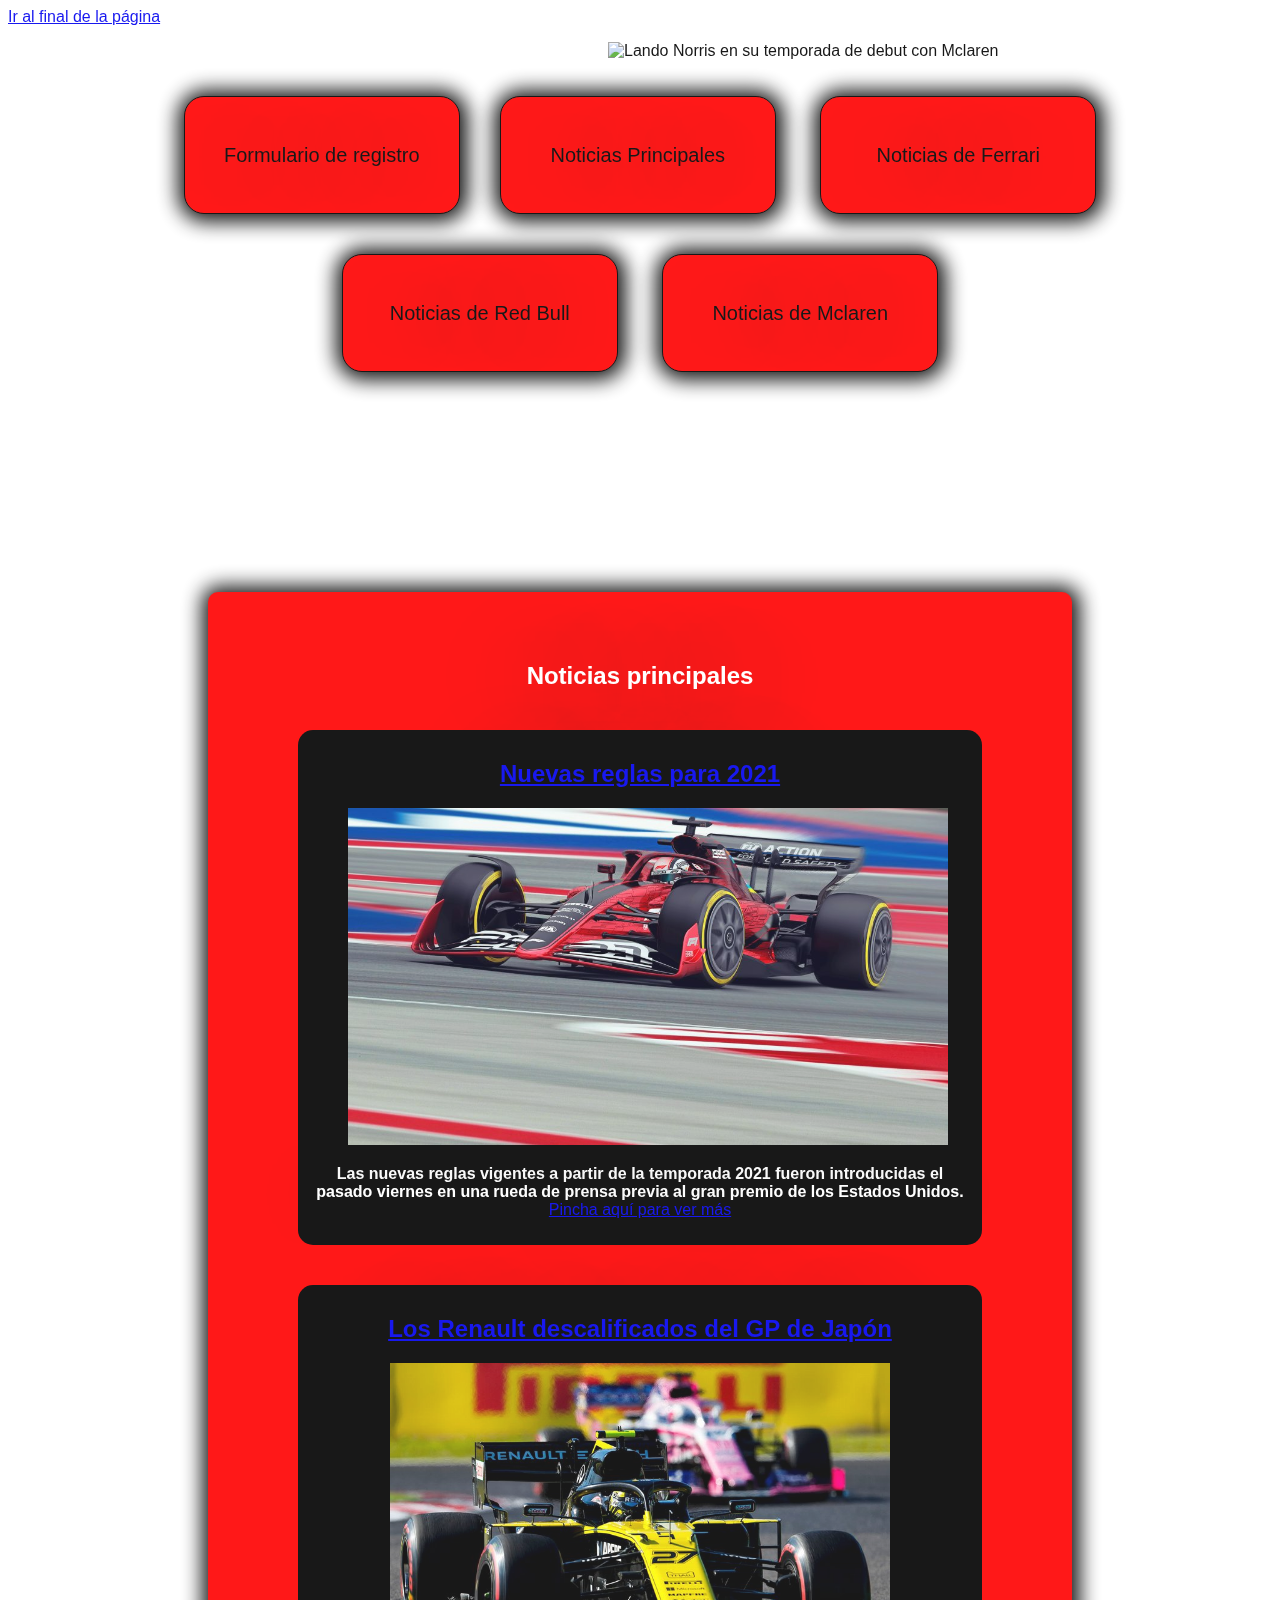
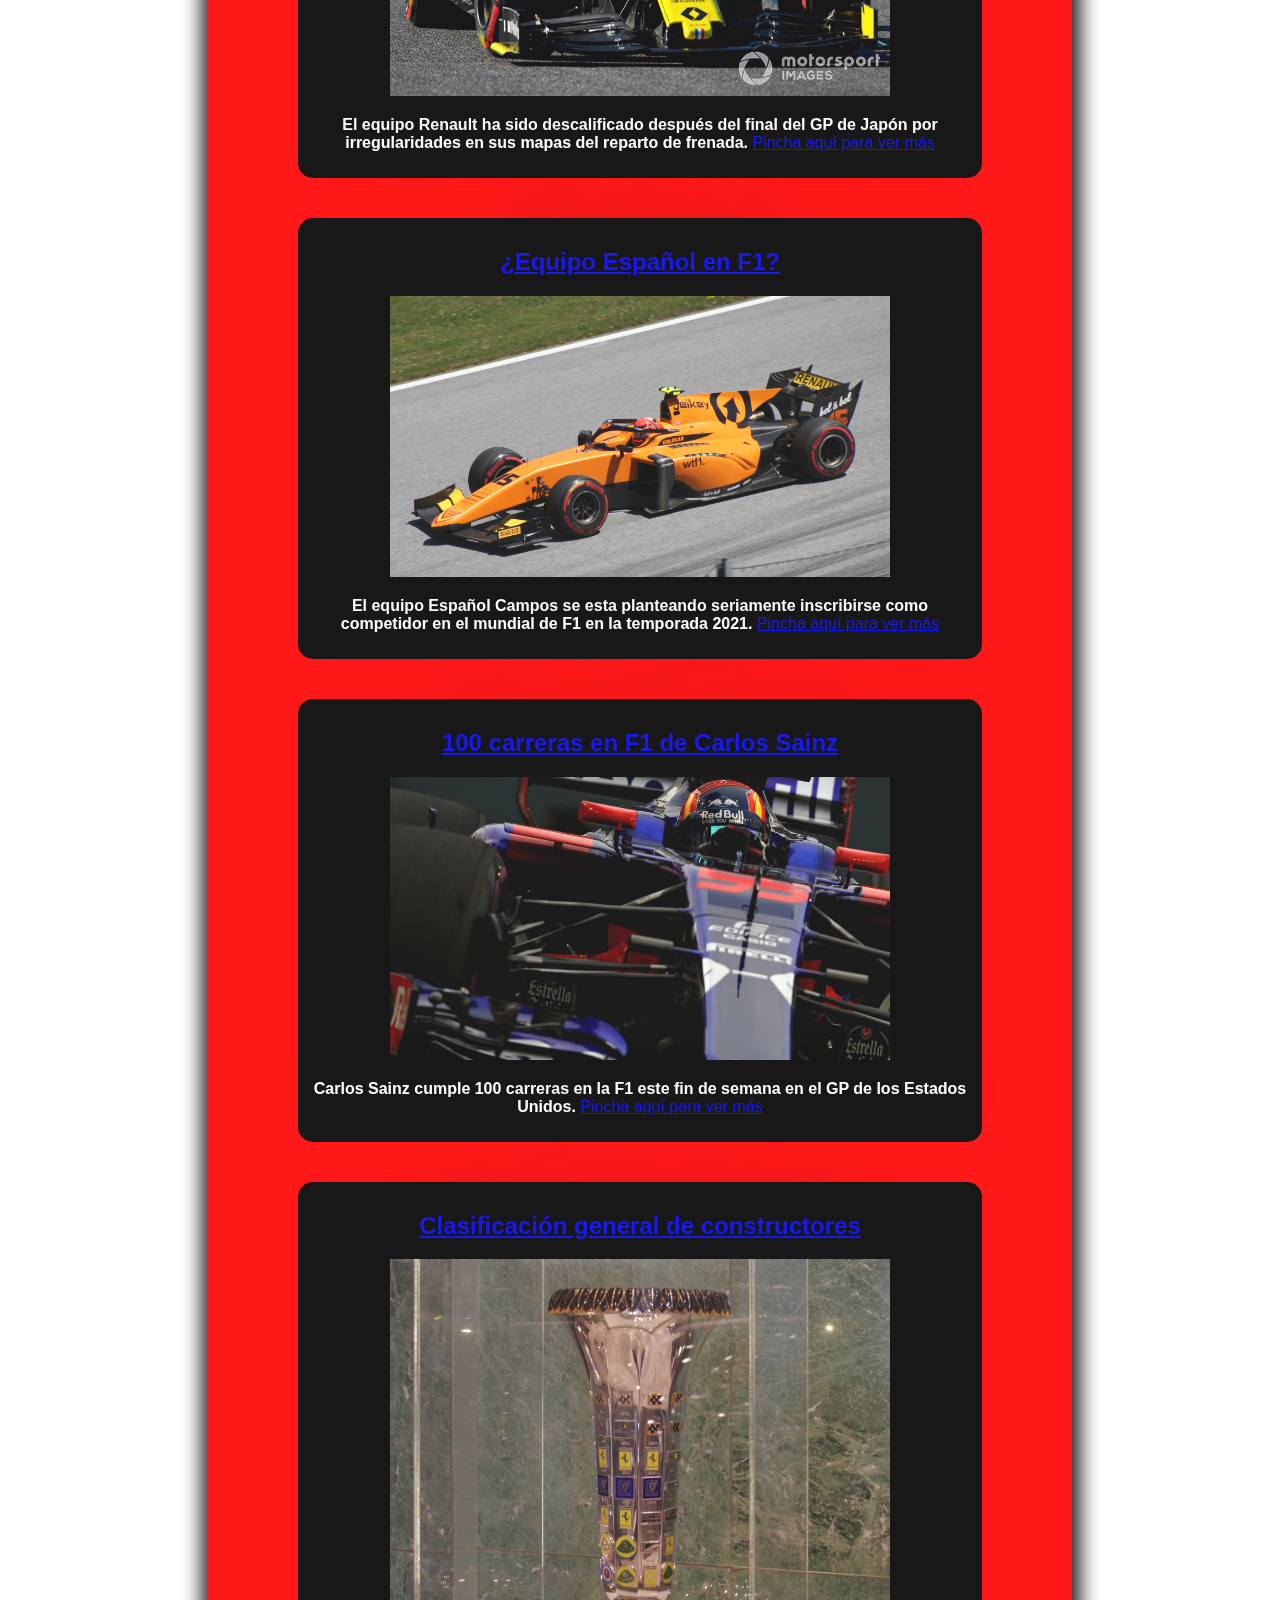
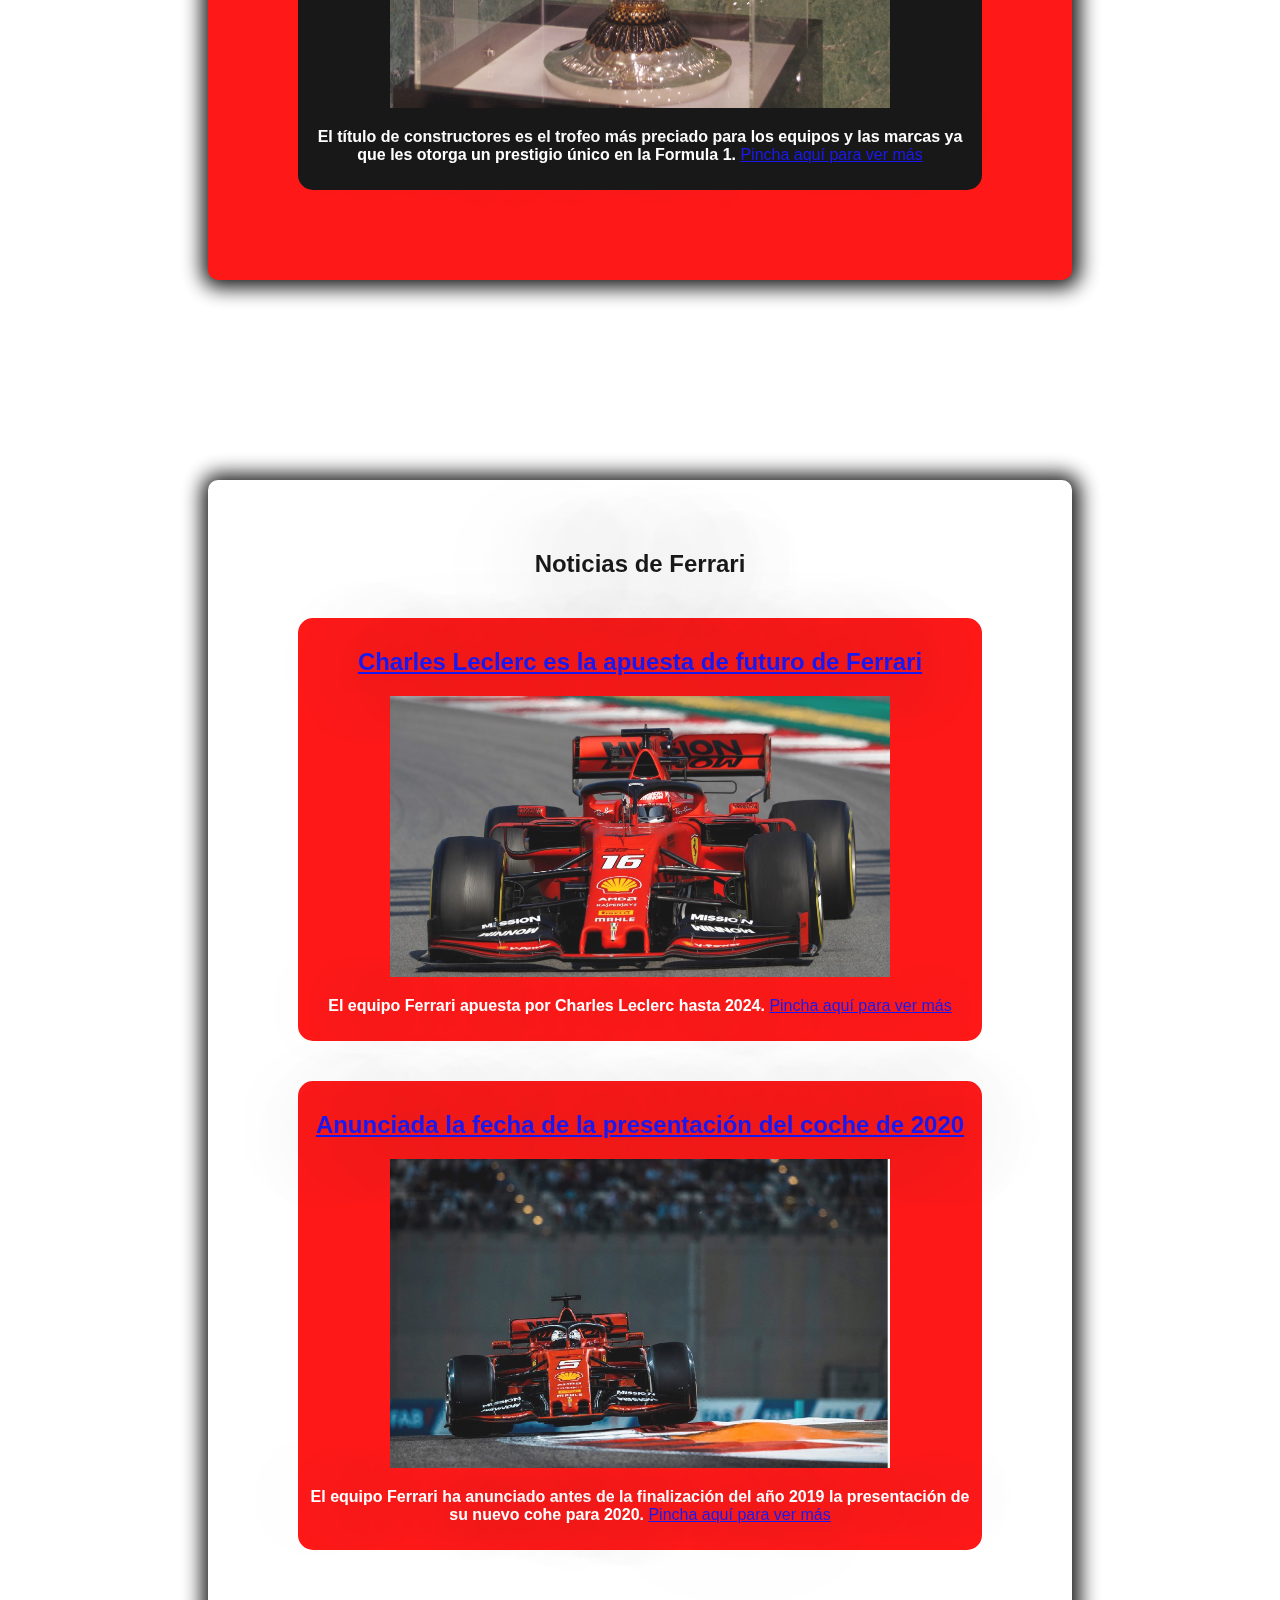
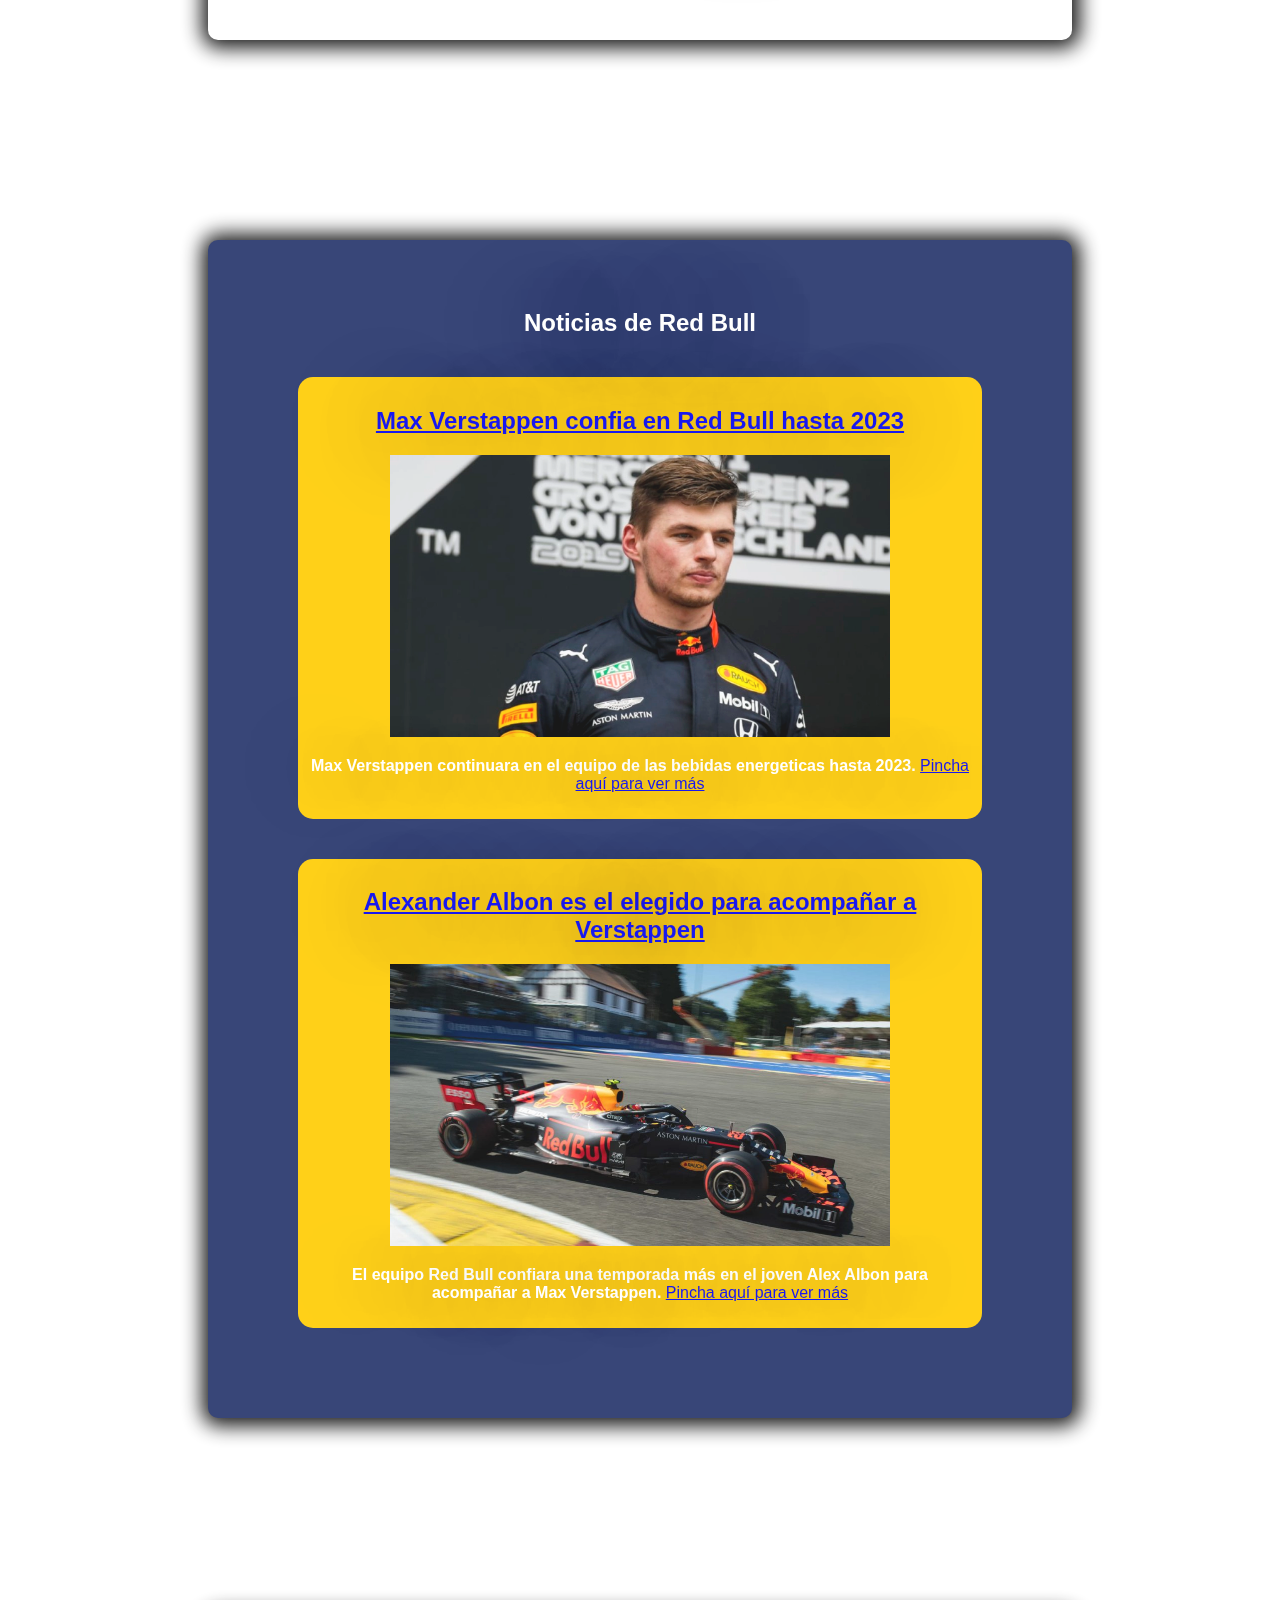
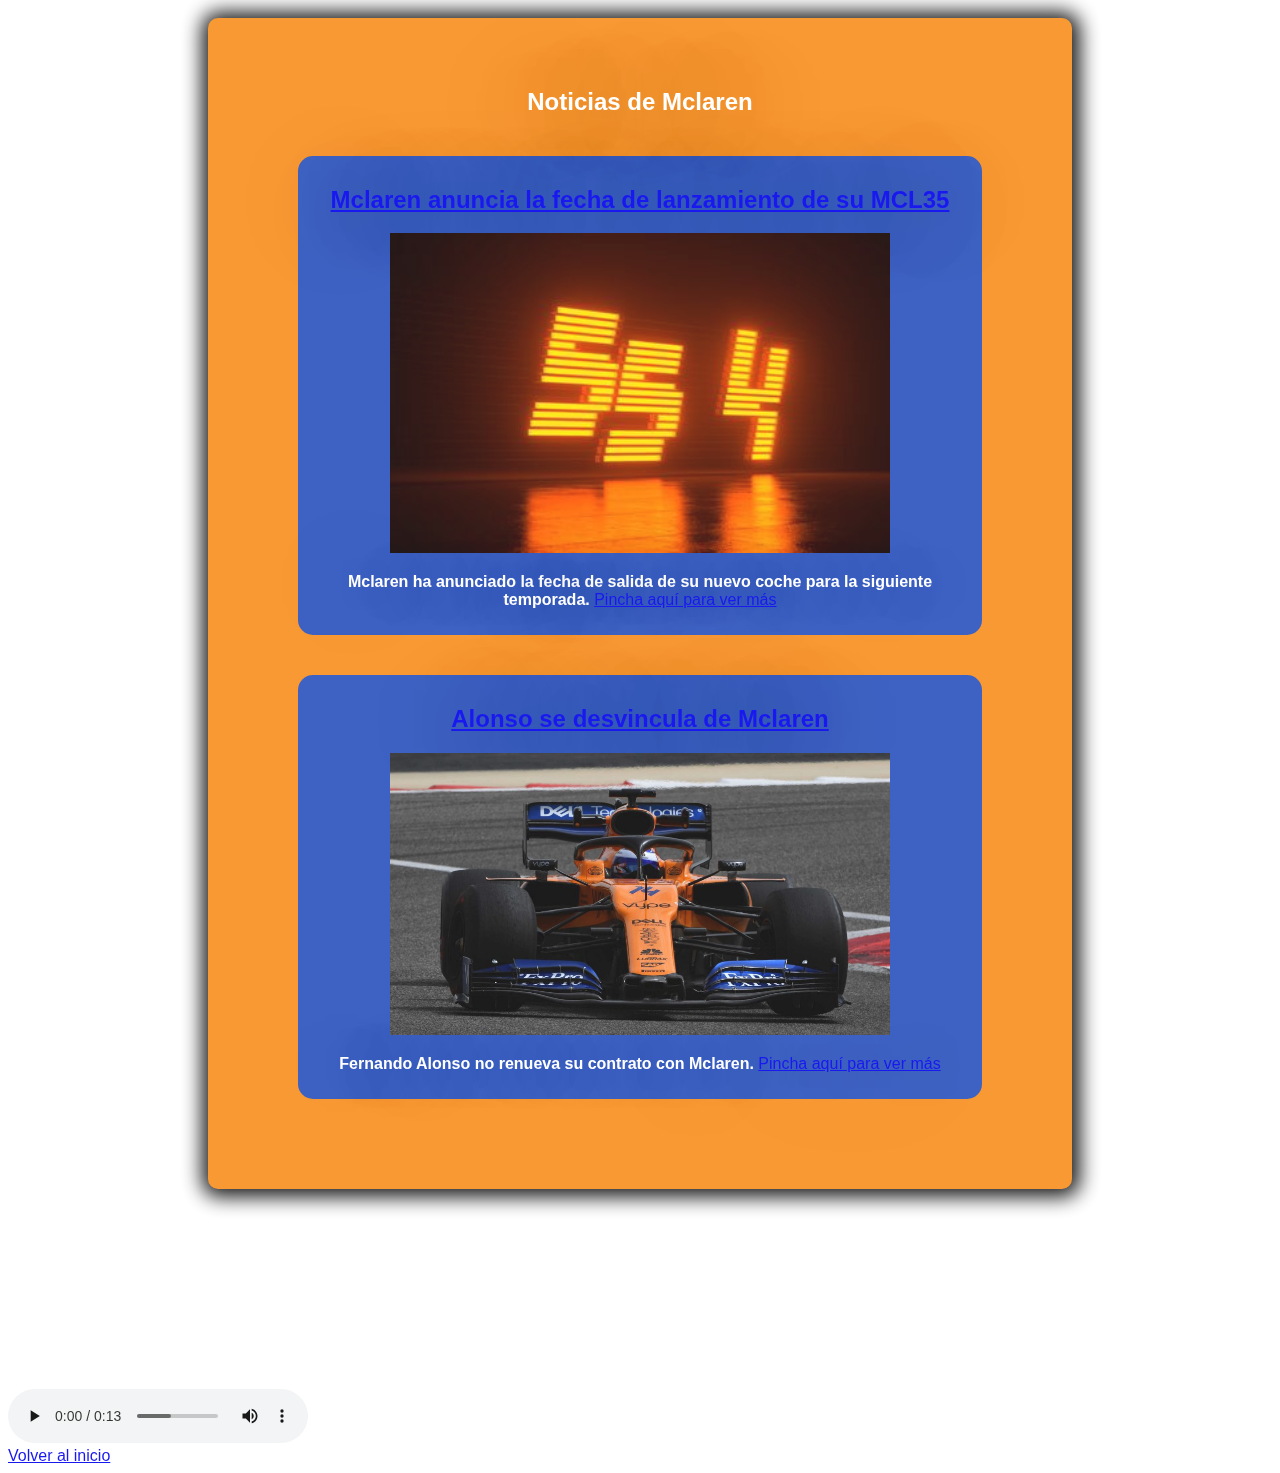
==== commit eef8a9e4: "Subida pc 7a entrega" ====
--- a/index.html
+++ b/index.html
@@ -27,17 +27,17 @@
                 <source media="(max-width:799px)" srcset="./images/index/lando710x444px.png">
                 <source media="(max-width:800px)" srcset="./images/index/lando2470x1544px.png">
                 <img src="./images/index/lando2470x1544px.png" width="700" height="400"
-                    style="float:inherit; margin: 0px 0px 0px 275px"
+                    style="float:inherit; margin: 0px 0px 0px 560px"
                     alt="Lando Norris en su temporada de debut con Mclaren">
             </picture>
         </figure>
     </header>
     <nav id="indice">
-        <a class="barranav" href="./articles/formulario.html">Formulario de registro</a>
-        <a class="barranav" href="#NoticiasPrincipales">Noticias Principales</a>
-        <a class="barranav" href="#Ferraribackground">Noticias de Ferrari</a>
-        <a class="barranav" href="#RedBullbackground">Noticias de Red Bull</a>
-        <a class="barranav" href="#Mclarenbackground">Noticias de Mclaren</a>
+        <a class="boton" href="./articles/formulario.html">Formulario de registro</button>
+        <a class="boton" href="#NoticiasPrincipales">Noticias Principales</a>
+        <a class="boton" href="#Ferraribackground">Noticias de Ferrari</a>
+        <a class="boton" href="#RedBullbackground">Noticias de Red Bull</a>
+        <a class="boton" href="#Mclarenbackground">Noticias de Mclaren</a>
     </nav>
     <main>
         <section>
@@ -125,7 +125,7 @@
         </section>
         <section id="Ferraribackground">
             <h2>Noticias de Ferrari</h2>
-            <article class="Ferrari">
+            <article class="Ferrari" id="leclerc2024">
                 <h2><a href="/articles/leclerc2024.html">Charles Leclerc es la apuesta de futuro de Ferrari</a></h2>
                 <figure>
                     <a href="./articles/leclerc2024.html">
@@ -140,9 +140,9 @@
                 <p><b>El equipo Ferrari apuesta por Charles Leclerc hasta 2024. </b><a
                         href="./articles/leclerc2024.html">Pincha aquí para ver más</a></p>
             </article>
-            <article class="Ferrari">
-
-                <h2><a href="/articles/presentacionferrari2020.html">Anunciada la fecha de la presentación del cohe
+            <article class="Ferrari" id="presentacionferrari">
+
+                <h2><a href="/articles/presentacionferrari2020.html">Anunciada la fecha de la presentación del coche
                         de
                         2020</a></h2>
                 <figure>
--- a/style.css
+++ b/style.css
@@ -2,7 +2,11 @@
 /* Tambien he añadido el estilo que quiero que tengan mis tablas*/
 body
 {
-    background-color:white
+    font-family: 'Source Sans Pro', sans-serif;
+    background-image:url(https://www.formula1.com/content/dam/fom-website/manual/Misc/2019-Races/France-2019/GettyImages-1157762558.jpg) ;
+    background-attachment: fixed;
+    opacity: 90%;
+    background-color:white;
 }
 table
 {
@@ -11,7 +15,7 @@
 }
 nav
 {
-text-align: center;
+    text-align: center;
 }
 td
 {
@@ -32,6 +36,9 @@
     text-align: center;
     align-items: center;
     border-radius: 10px;
+    -webkit-box-shadow: 1px 1px 20px 7px #000000;
+    -moz-box-shadow: 1px 1px 20px 7px #000000;
+    text-shadow: 0px 1px 100px #000000;
 }
 article
 {
@@ -56,7 +63,7 @@
 }
 #RedBullbackground
 {
-    background-color: #23326a;
+    background-color: #23326a
 }
 .Mclaren
 {
@@ -67,9 +74,42 @@
 }
 #Mclarenbackground
 {
-    background-color: #F98E1D;
+    background-color: #F98E1D
 }
 .barranav
 {
     margin: 75px 50px 0px 50px;
-}+}
+.boton {
+    -webkit-border-radius: 20px;
+    -moz-border-radius: 20px;
+    border-radius: 20px;
+    height: 42px;
+    line-height: 42px;
+    color: #000000;
+    font-family: Arial;
+    width: 200px;
+    font-size: 20px;
+    font-weight: 400;
+    padding: 37px;
+    background-color: #FF0000;
+    box-shadow: 1px 1px 20px 7px #000000;
+    -webkit-box-shadow: 1px 1px 20px 7px #000000;
+    -moz-box-shadow: 1px 1px 20px 7px #000000;
+    text-shadow: 0px 1px 100px #000000;
+    border: solid black 1px;
+    text-decoration: none;
+    display: inline-block;
+    cursor: pointer;
+    text-align: center;
+    margin: 20px;
+}
+.boton:hover
+{
+    background: magenta;
+    border: solid #A300FF 1px;
+    -webkit-border-radius: 20px;
+    -moz-border-radius: 20px;
+    border-radius: 20px;
+    text-decoration: none;
+}
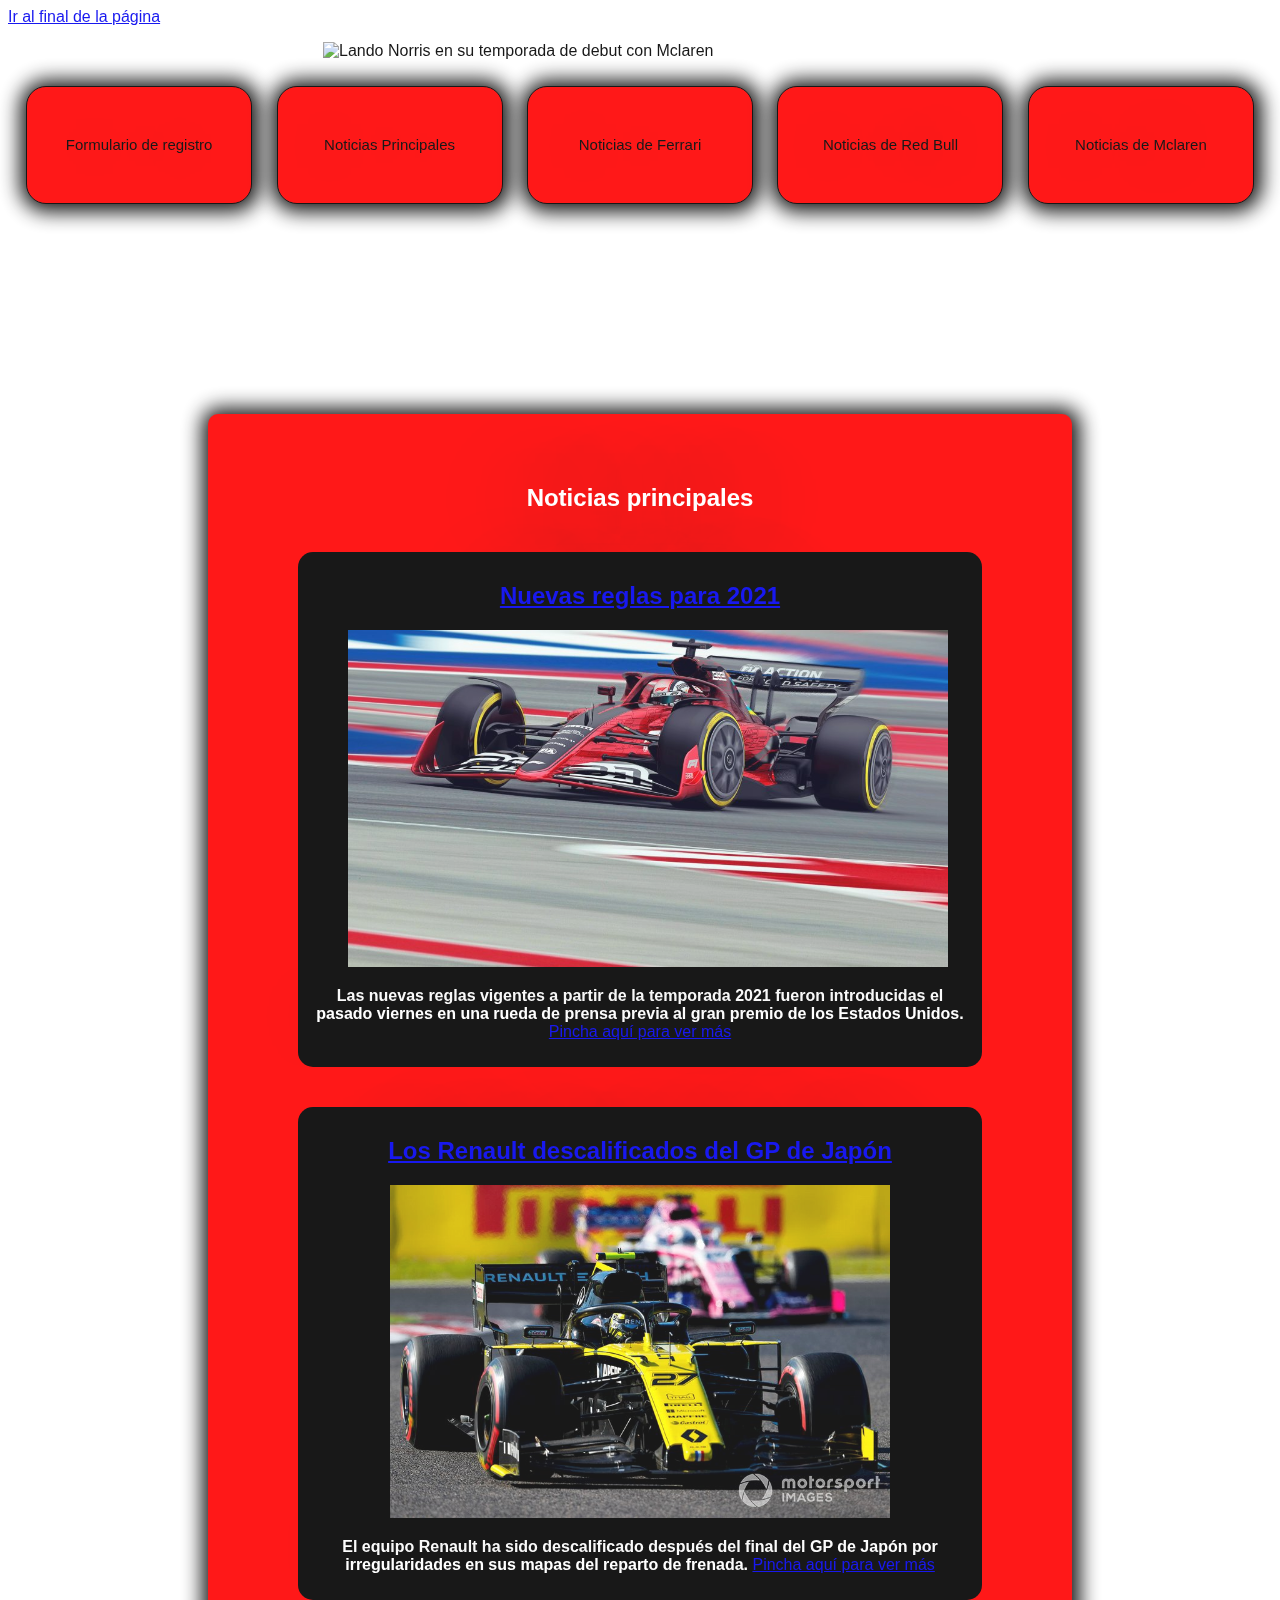
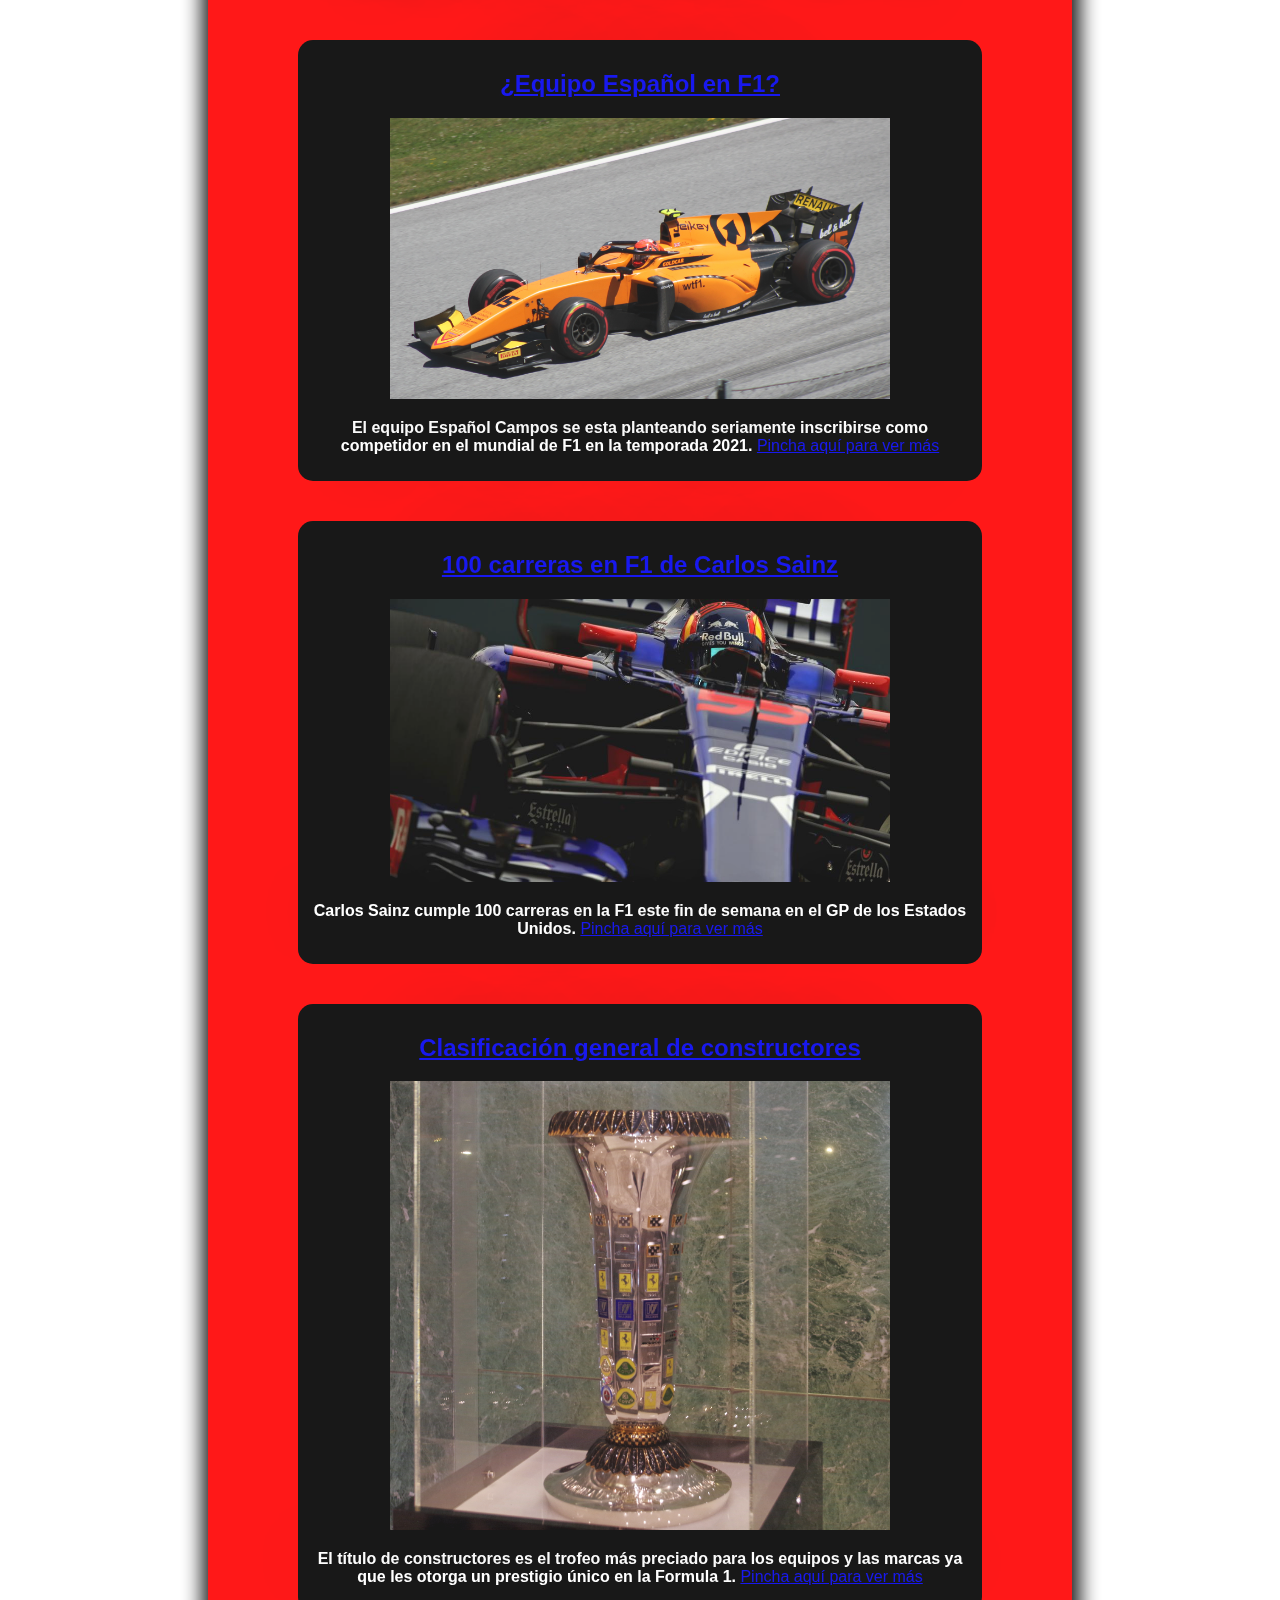
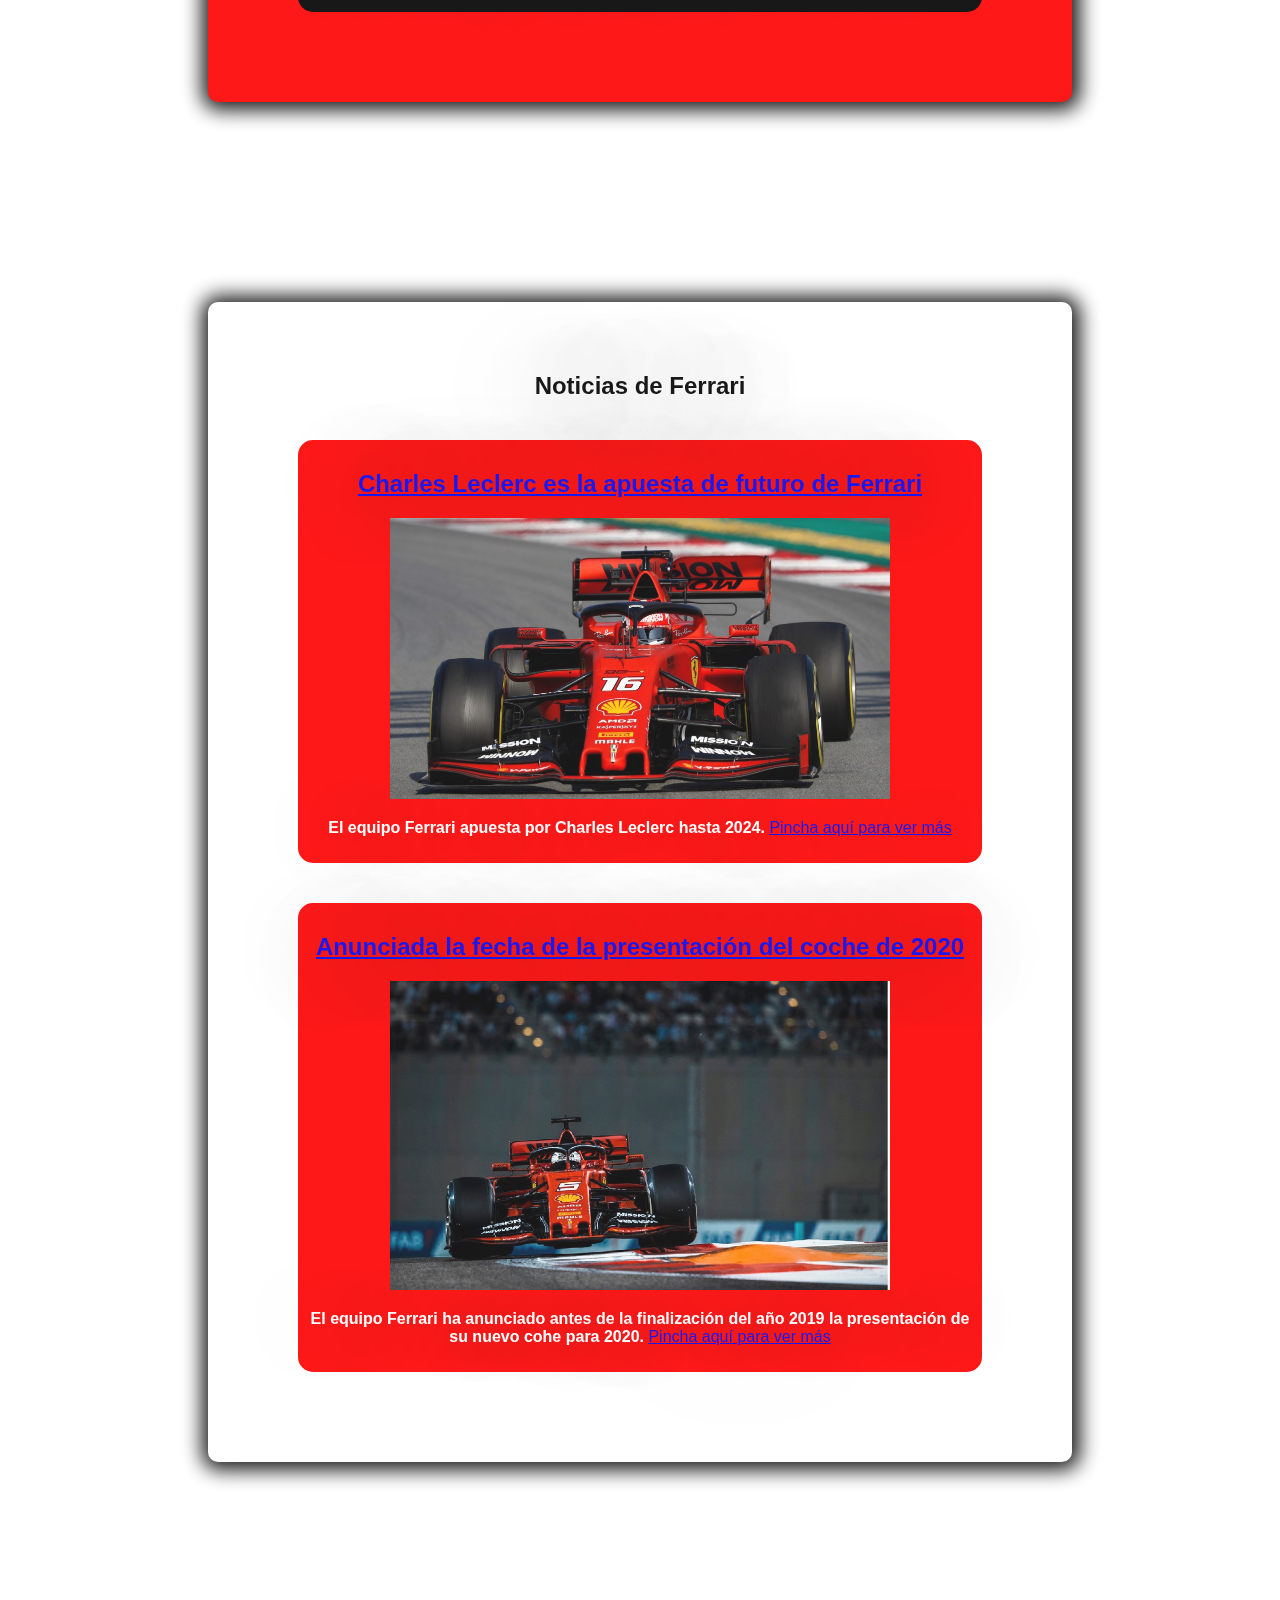
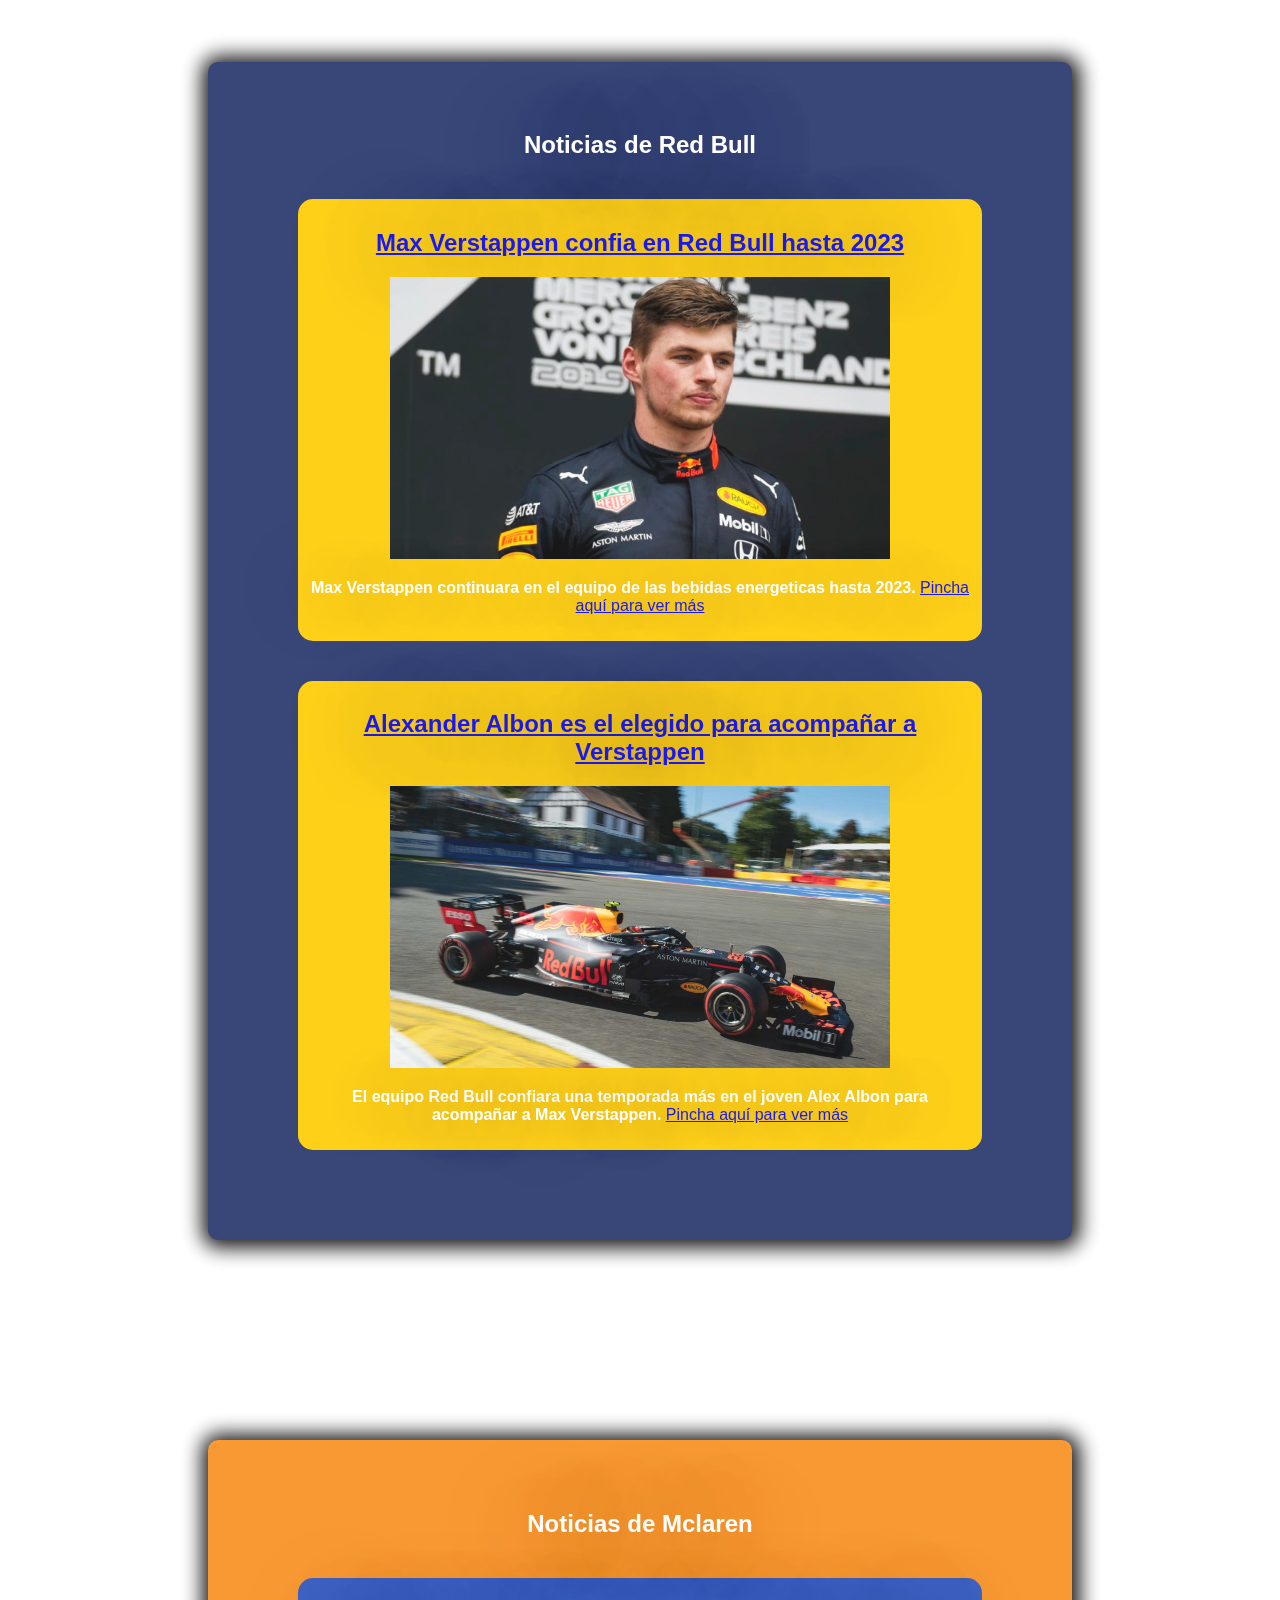
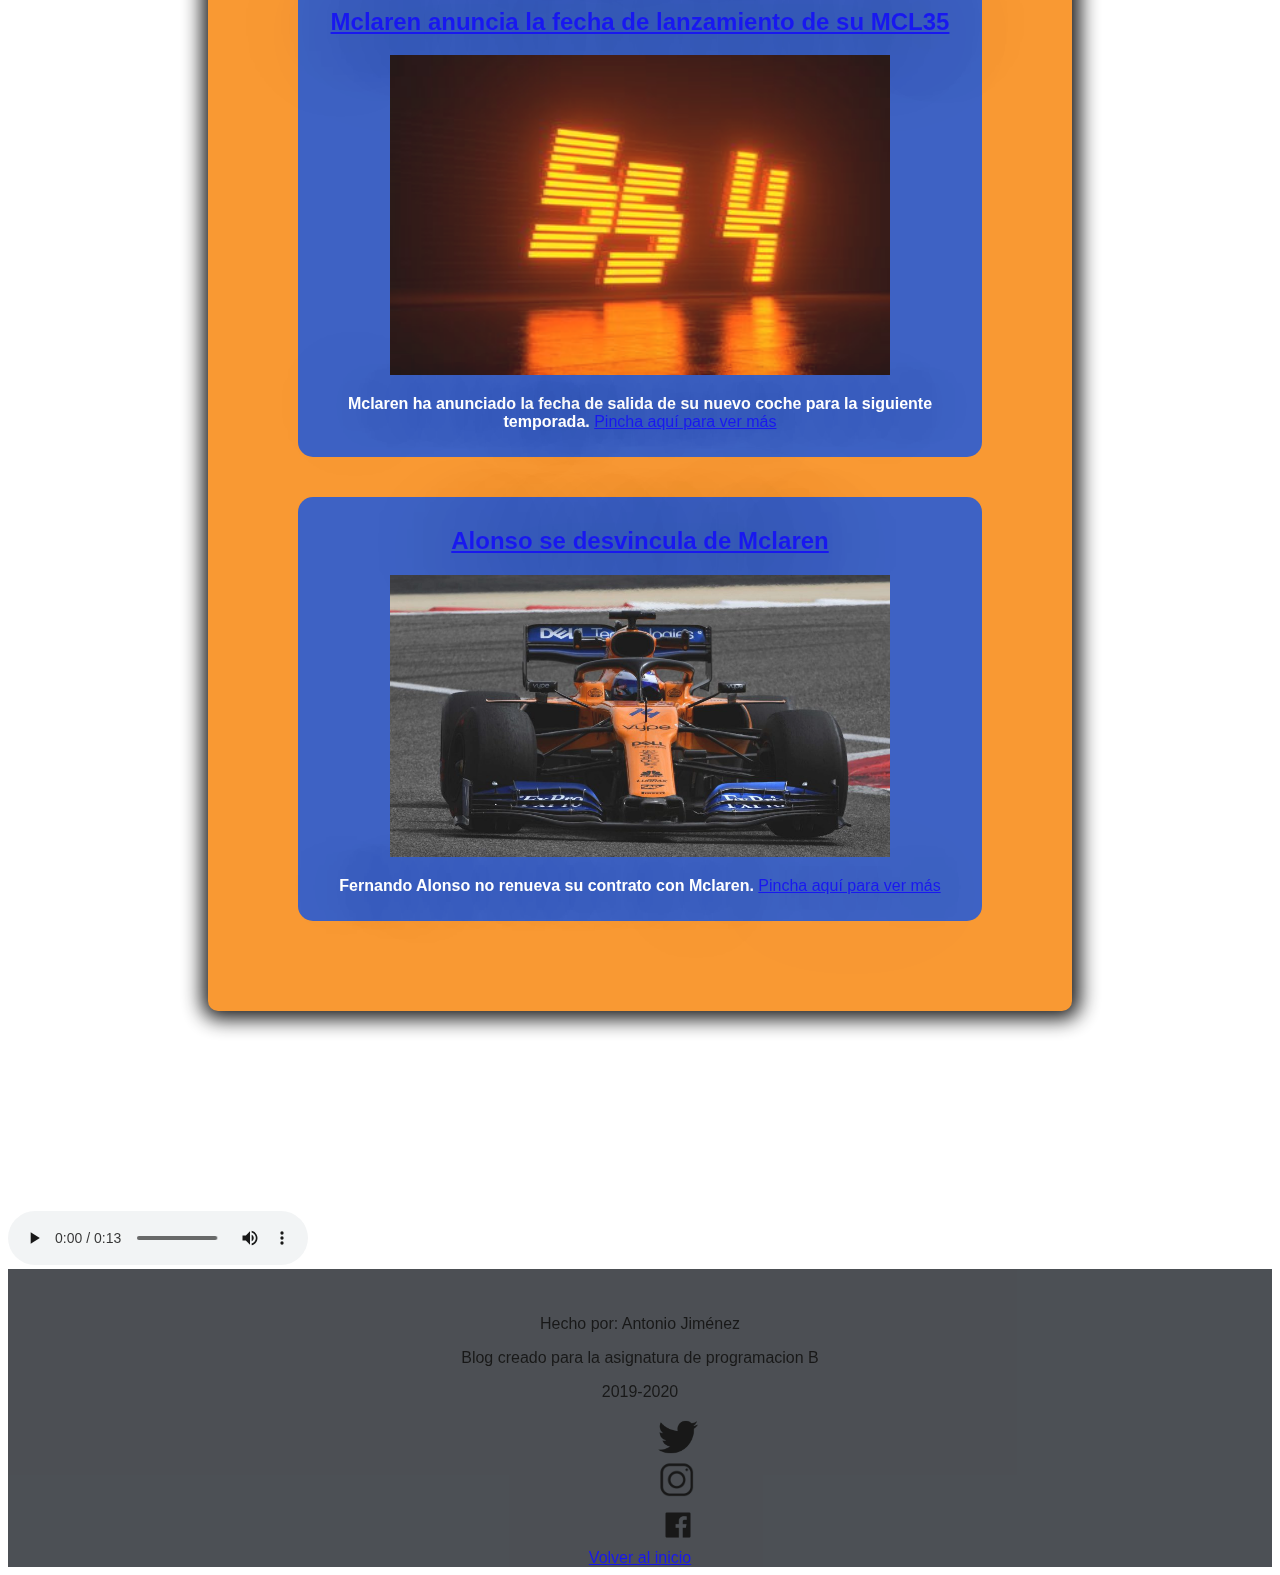
==== commit 3f79f203: "Modificaciones Séptima Entrega" ====
--- a/index.html
+++ b/index.html
@@ -1,7 +1,5 @@
 <!DOCTYPE html>
 <html lang="es">
-<!-- En el head es donde se ponen los metadatos y demas información que el usuario normal no puede acceder-->
-
 <head>
     <meta charset="UTF-8">
     <meta name="viewport" content="width=device-width, initial-scale=1.0">
@@ -16,9 +14,6 @@
     <title>Noticias del mundo del motorsport</title>
     <link rel="icon" type="image/png" href="./icons/Icono.png">
 </head>
-
-<!-- En el body se pone todo lo que se va a ver en la página web -->
-
 <body>
     <header id="inicio">
         <a href="#final">Ir al final de la página</a>
@@ -27,13 +22,13 @@
                 <source media="(max-width:799px)" srcset="./images/index/lando710x444px.png">
                 <source media="(max-width:800px)" srcset="./images/index/lando2470x1544px.png">
                 <img src="./images/index/lando2470x1544px.png" width="700" height="400"
-                    style="float:inherit; margin: 0px 0px 0px 560px"
+                    style="float:inherit; margin: 0px 0px 0px 275px"
                     alt="Lando Norris en su temporada de debut con Mclaren">
             </picture>
         </figure>
     </header>
     <nav id="indice">
-        <a class="boton" href="./articles/formulario.html">Formulario de registro</button>
+        <a class="boton" href="./articles/formulario.html">Formulario de registro</a>
         <a class="boton" href="#NoticiasPrincipales">Noticias Principales</a>
         <a class="boton" href="#Ferraribackground">Noticias de Ferrari</a>
         <a class="boton" href="#RedBullbackground">Noticias de Red Bull</a>
@@ -238,6 +233,24 @@
         </audio>
     </aside>
     <footer>
+        <p>Hecho por: Antonio Jiménez</p>
+        <p>Blog creado para la asignatura de programacion B</p>
+        <p>2019-2020</p>
+        <a href="https://twitter.com/byAEG7">
+            <picture class="logos">
+                <img src="/icons/39379.png" width="40" alt="Logo Twitter">
+            </picture>
+        </a>
+        <a href="https://www.instagram.com/antonio.jimenez7/">
+            <picture class="logos">
+                <img src="/icons/02c85a60b3970ef0dfdee9ac16bb0586_png-icon-transparent-background_1600-1600.png" width="40" alt="Logo Instagram">
+            </picture>
+        </a>
+        <a href=""> <!--Poner link a facebook-->
+            <picture class="logos">
+                <img src="/icons/facebook-logo-clipart-black-and-white-18.png" width="40" alt="Logo Facebook">
+            </picture>
+        </a>
         <a href="#inicio">Volver al inicio</a>
         <a id="final"></a>
     </footer>
--- a/style.css
+++ b/style.css
@@ -25,7 +25,6 @@
 main
 {
     color: black;
-
 }
 section
 {
@@ -46,6 +45,16 @@
     margin: 40px;
     padding: 10px;
     border-radius: 15px;
+}
+footer
+{
+    background-color: #393D42;
+    text-align: center;
+    padding-top: 30px;
+}
+.logos
+{
+    margin: 650px;
 }
 .Ferrari
 {
@@ -88,8 +97,8 @@
     line-height: 42px;
     color: #000000;
     font-family: Arial;
-    width: 200px;
-    font-size: 20px;
+    width: 150px;
+    font-size: 15px;
     font-weight: 400;
     padding: 37px;
     background-color: #FF0000;
@@ -102,7 +111,7 @@
     display: inline-block;
     cursor: pointer;
     text-align: center;
-    margin: 20px;
+    margin: 10px;
 }
 .boton:hover
 {
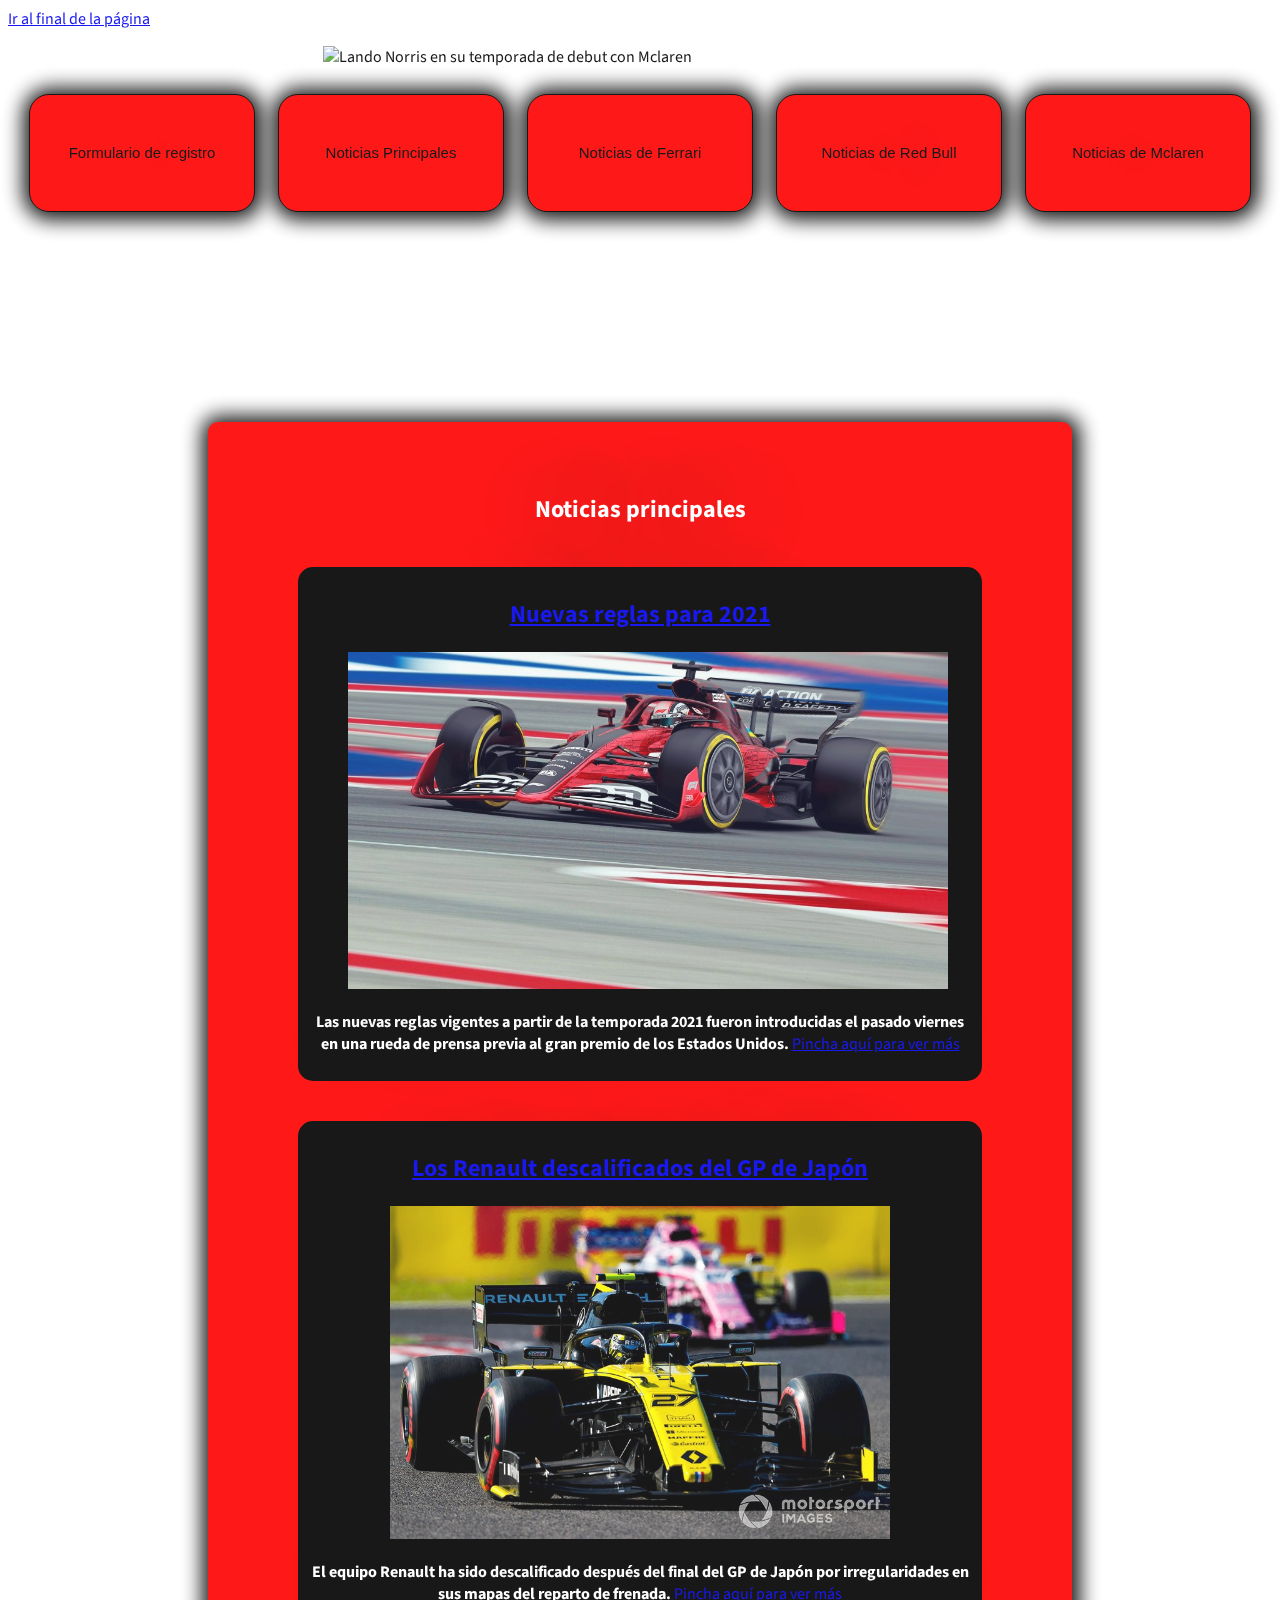
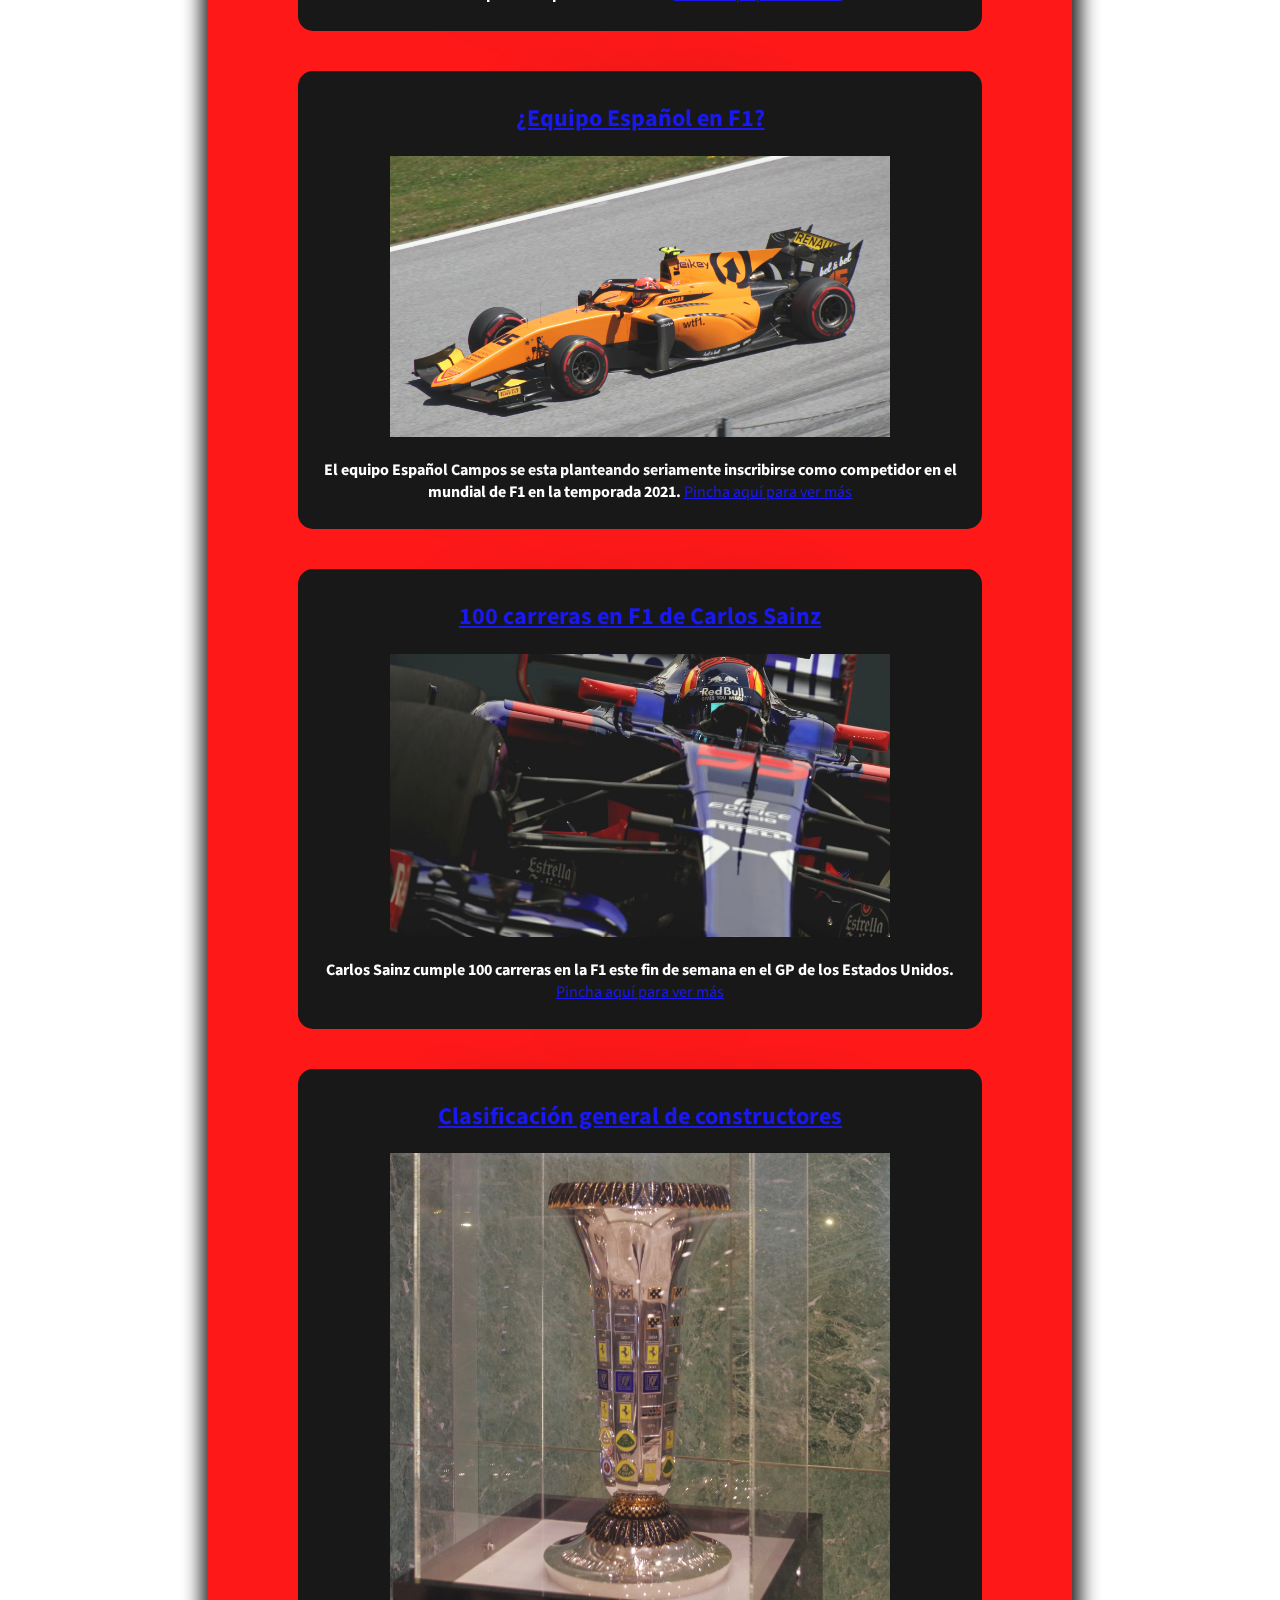
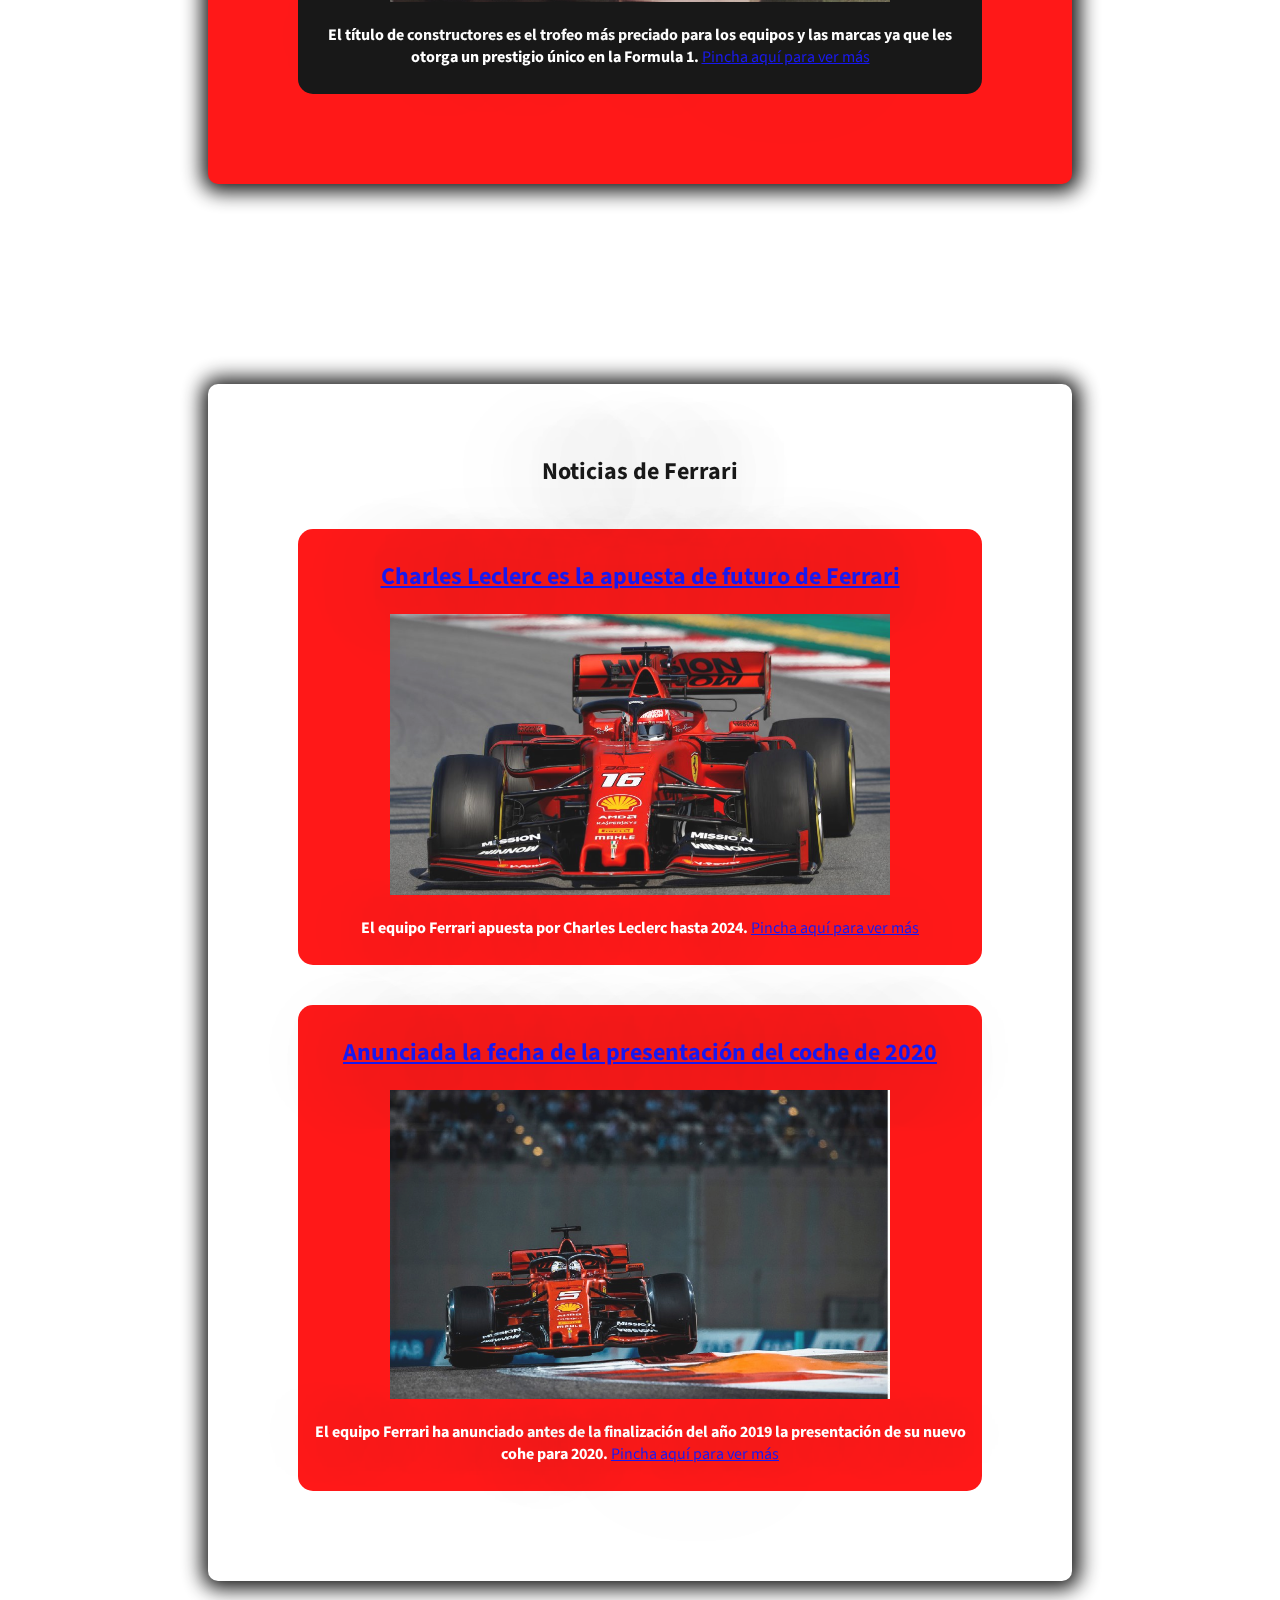
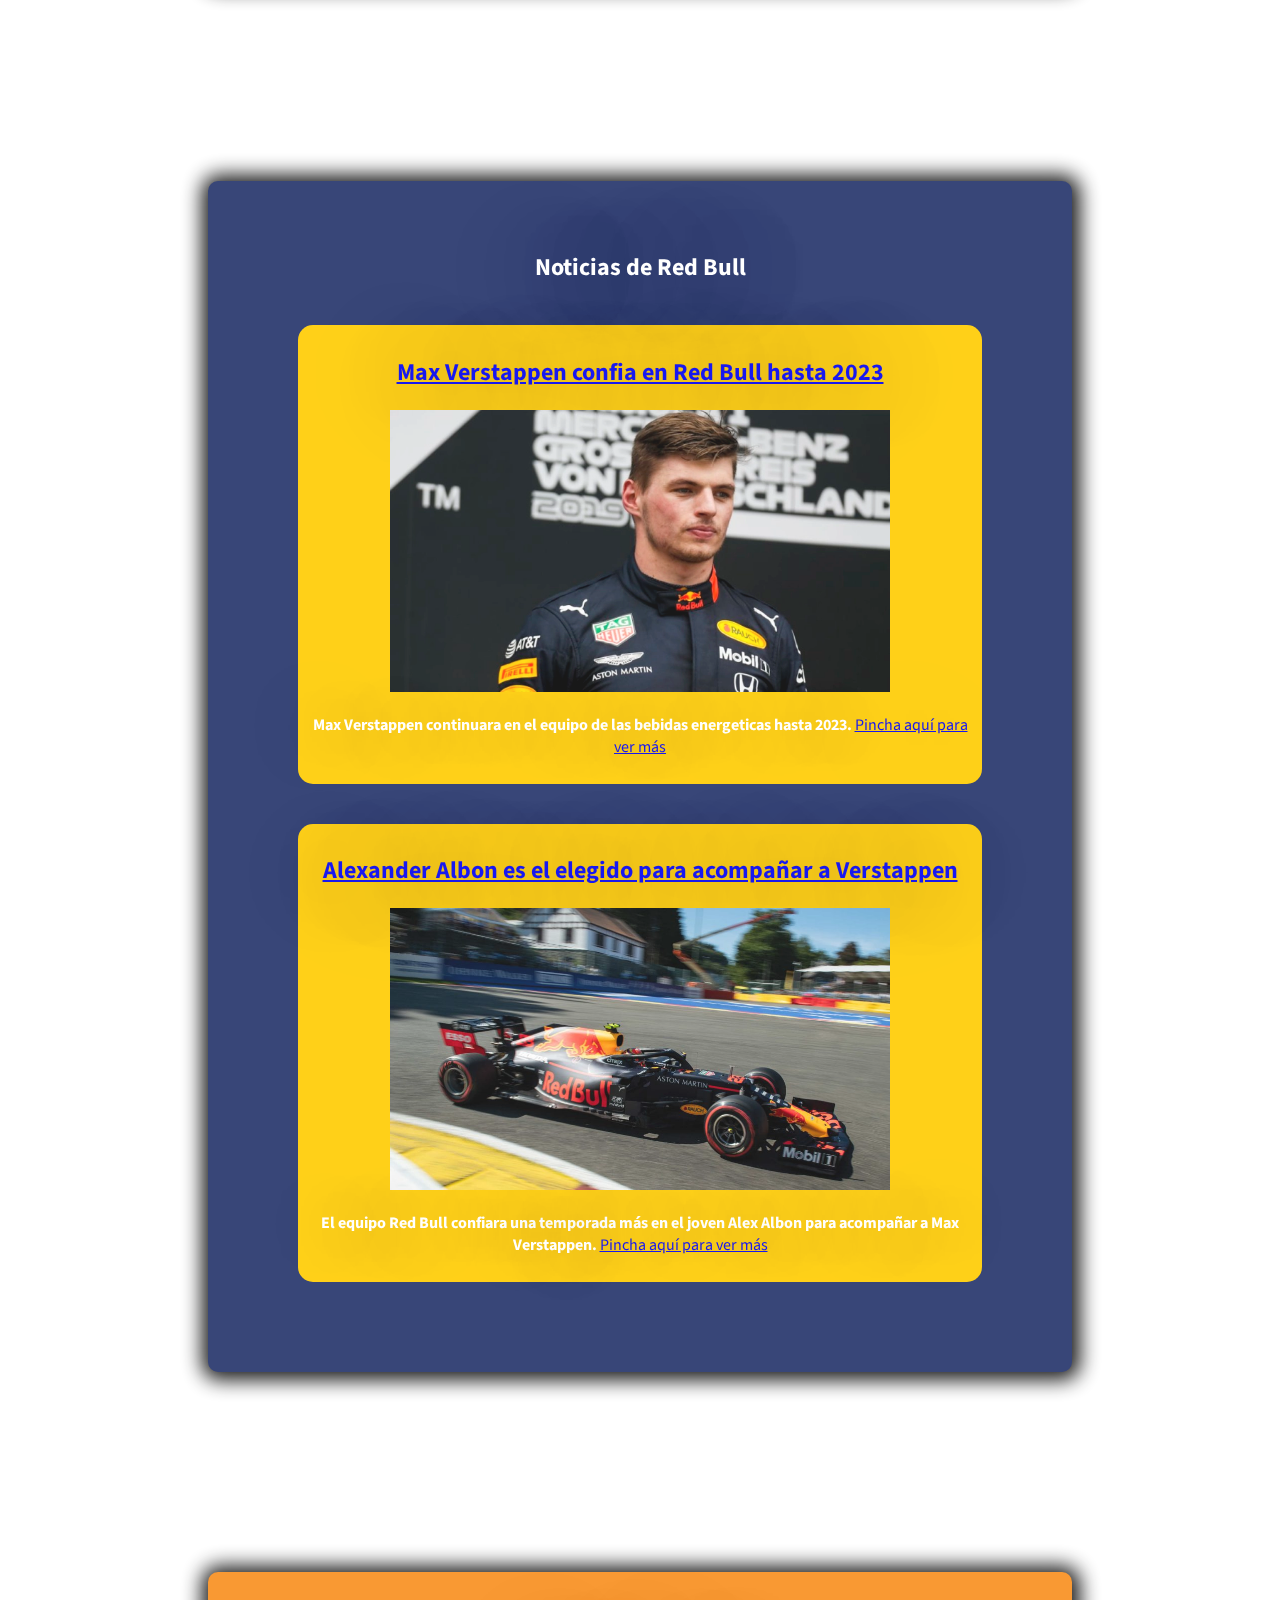
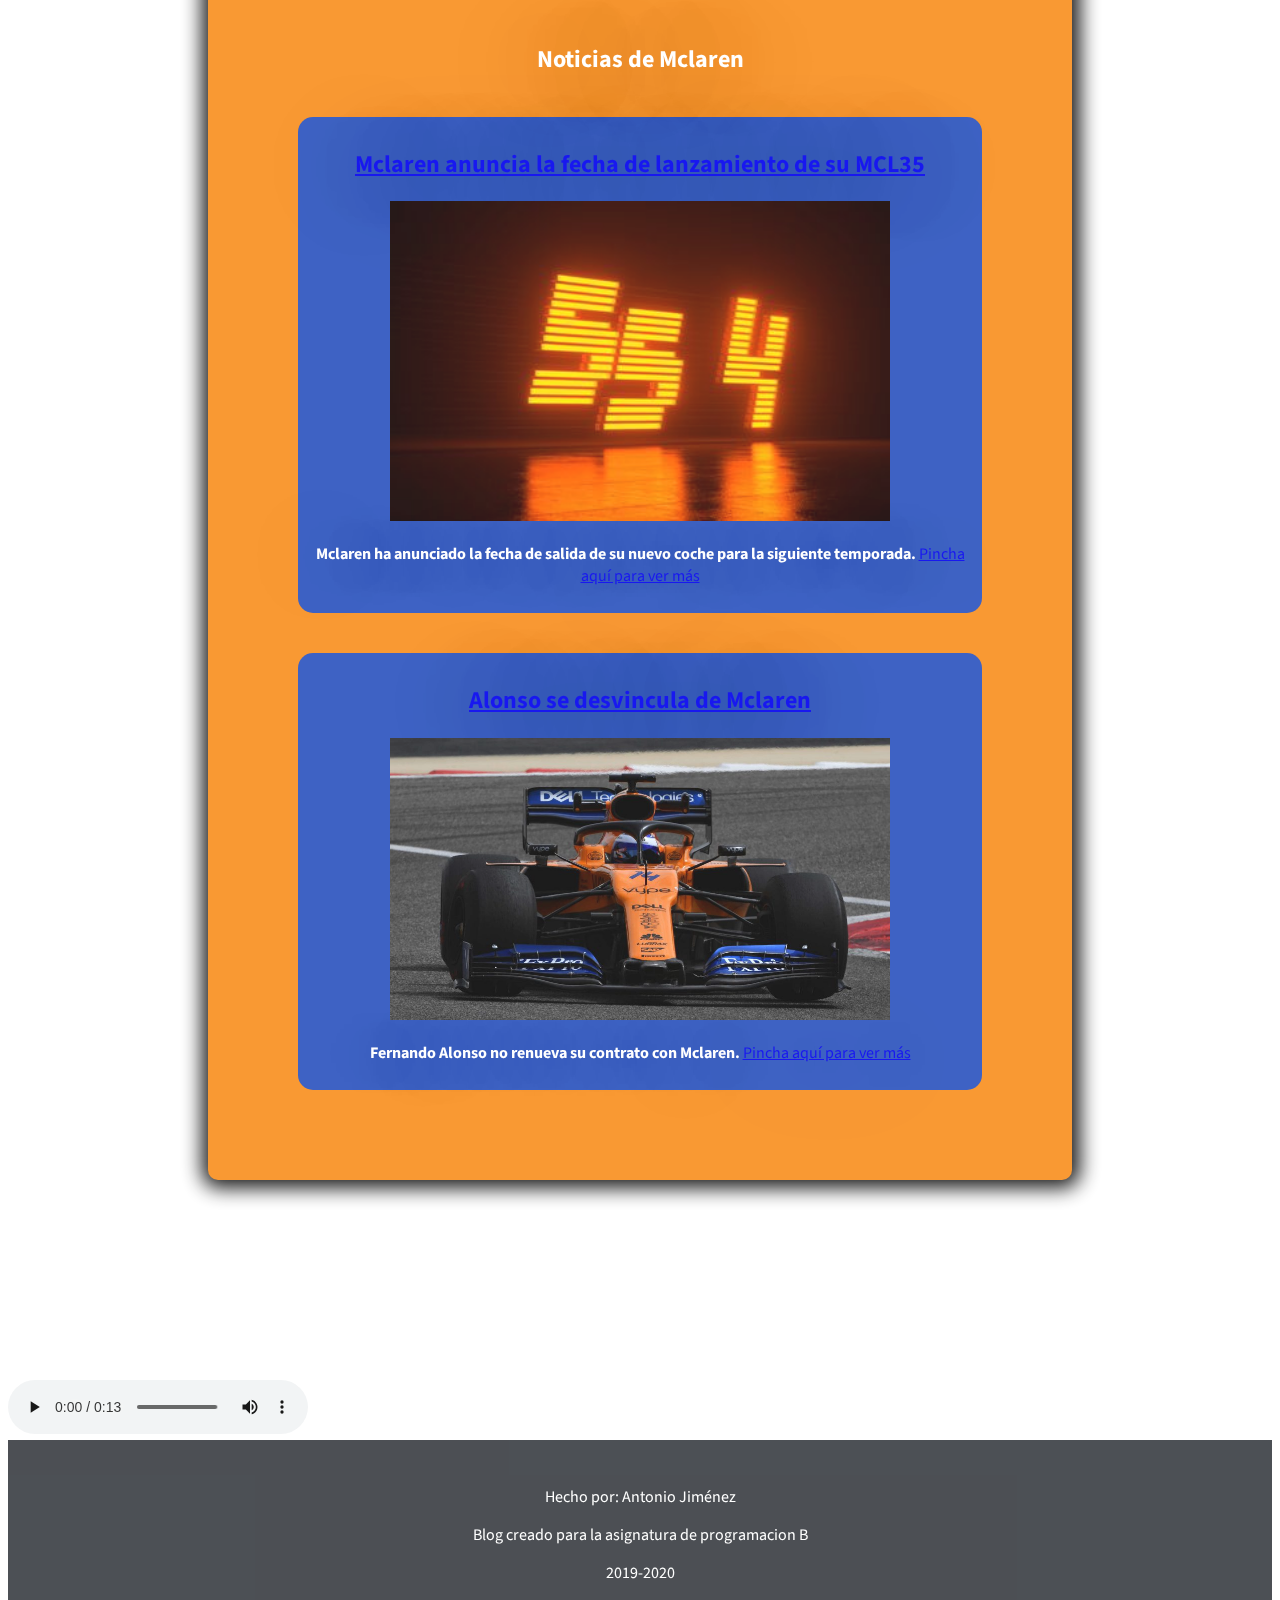
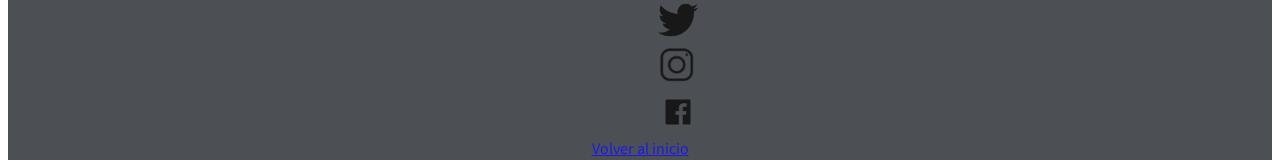
==== commit b7eecf6d: "Arreglos entrega 7 v1" ====
--- a/index.html
+++ b/index.html
@@ -13,6 +13,7 @@
     <script src="JavaScript.js"></script>
     <title>Noticias del mundo del motorsport</title>
     <link rel="icon" type="image/png" href="./icons/Icono.png">
+    <link href="https://fonts.googleapis.com/css?family=Source+Sans+Pro&display=swap" rel="stylesheet">
 </head>
 <body>
     <header id="inicio">
@@ -121,7 +122,7 @@
         <section id="Ferraribackground">
             <h2>Noticias de Ferrari</h2>
             <article class="Ferrari" id="leclerc2024">
-                <h2><a href="/articles/leclerc2024.html">Charles Leclerc es la apuesta de futuro de Ferrari</a></h2>
+                <h2><a href="./articles/leclerc2024.html">Charles Leclerc es la apuesta de futuro de Ferrari</a></h2>
                 <figure>
                     <a href="./articles/leclerc2024.html">
                         <picture>
@@ -137,7 +138,7 @@
             </article>
             <article class="Ferrari" id="presentacionferrari">
 
-                <h2><a href="/articles/presentacionferrari2020.html">Anunciada la fecha de la presentación del coche
+                <h2><a href="./articles/presentacionferrari2020.html">Anunciada la fecha de la presentación del coche
                         de
                         2020</a></h2>
                 <figure>
@@ -159,7 +160,7 @@
         <section id="RedBullbackground">
             <h2>Noticias de Red Bull</h2>
             <article class="RedBull" id="verstappen2023">
-                <h2><a href="/articles/verstappen2023.html">Max Verstappen confia en Red Bull hasta 2023</a></h2>
+                <h2><a href="./articles/verstappen2023.html">Max Verstappen confia en Red Bull hasta 2023</a></h2>
                 <figure>
                     <a href="./articles/verstappen2023.html">
                         <picture>
@@ -174,7 +175,7 @@
                         href="./articles/verstappen2023.html">Pincha aquí para ver más</a></p>
             </article>
             <article class="RedBull" id="albon2020">
-                <h2><a href="/articles/albon2020.html">Alexander Albon es el elegido para acompañar a Verstappen</a>
+                <h2><a href="./articles/albon2020.html">Alexander Albon es el elegido para acompañar a Verstappen</a>
                 </h2>
                 <figure>
                     <a href="./articles/albon2020.html">
@@ -193,7 +194,7 @@
         <section id="Mclarenbackground">
             <h2>Noticias de Mclaren</h2>
             <article class="Mclaren" id="mclaren2020">
-                <h2><a href="/articles/presentacionmclaren2020.html">Mclaren anuncia la fecha de lanzamiento de su
+                <h2><a href="./articles/presentacionmclaren2020.html">Mclaren anuncia la fecha de lanzamiento de su
                         MCL35</a></h2>
                 <figure>
                     <a href="./articles/presentacionmclaren2020.html">
@@ -209,7 +210,7 @@
                         href="./articles/presentacionmclaren2020.html">Pincha aquí para ver más</a></p>
             </article>
             <article class="Mclaren" id="alonsobahrein2019">
-                <h2><a href="/articles/alonsomclaren2019.html">Alonso se desvincula de Mclaren</a></h2>
+                <h2><a href="./articles/alonsomclaren2019.html">Alonso se desvincula de Mclaren</a></h2>
                 <figure>
                     <a href="./articles/alonsomclaren2019.html">
                         <picture>
@@ -238,17 +239,17 @@
         <p>2019-2020</p>
         <a href="https://twitter.com/byAEG7">
             <picture class="logos">
-                <img src="/icons/39379.png" width="40" alt="Logo Twitter">
+                <img src="./icons/39379.png" width="40" alt="Logo Twitter">
             </picture>
         </a>
         <a href="https://www.instagram.com/antonio.jimenez7/">
             <picture class="logos">
-                <img src="/icons/02c85a60b3970ef0dfdee9ac16bb0586_png-icon-transparent-background_1600-1600.png" width="40" alt="Logo Instagram">
+                <img src="./icons/02c85a60b3970ef0dfdee9ac16bb0586_png-icon-transparent-background_1600-1600.png" width="40" alt="Logo Instagram">
             </picture>
         </a>
         <a href=""> <!--Poner link a facebook-->
             <picture class="logos">
-                <img src="/icons/facebook-logo-clipart-black-and-white-18.png" width="40" alt="Logo Facebook">
+                <img src="./icons/facebook-logo-clipart-black-and-white-18.png" width="40" alt="Logo Facebook">
             </picture>
         </a>
         <a href="#inicio">Volver al inicio</a>
--- a/style.css
+++ b/style.css
@@ -51,6 +51,7 @@
     background-color: #393D42;
     text-align: center;
     padding-top: 30px;
+    color: white;
 }
 .logos
 {
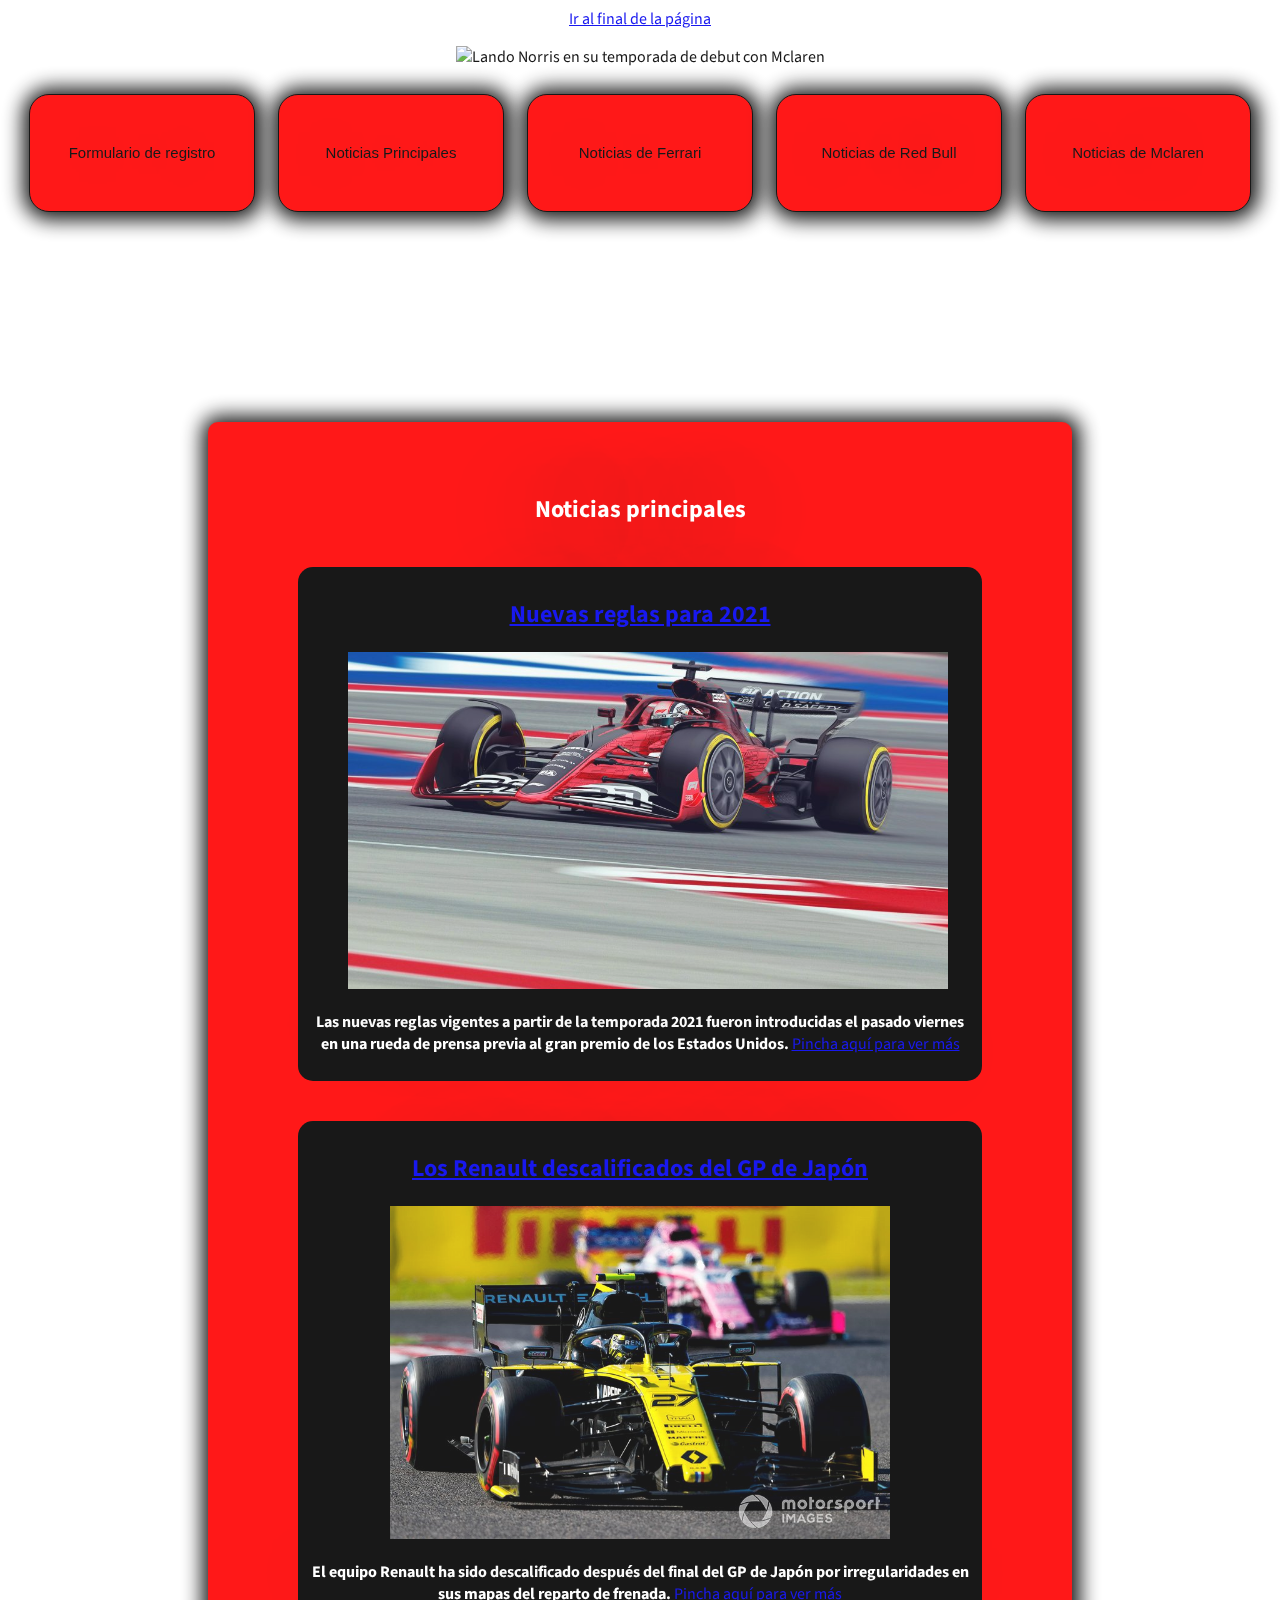
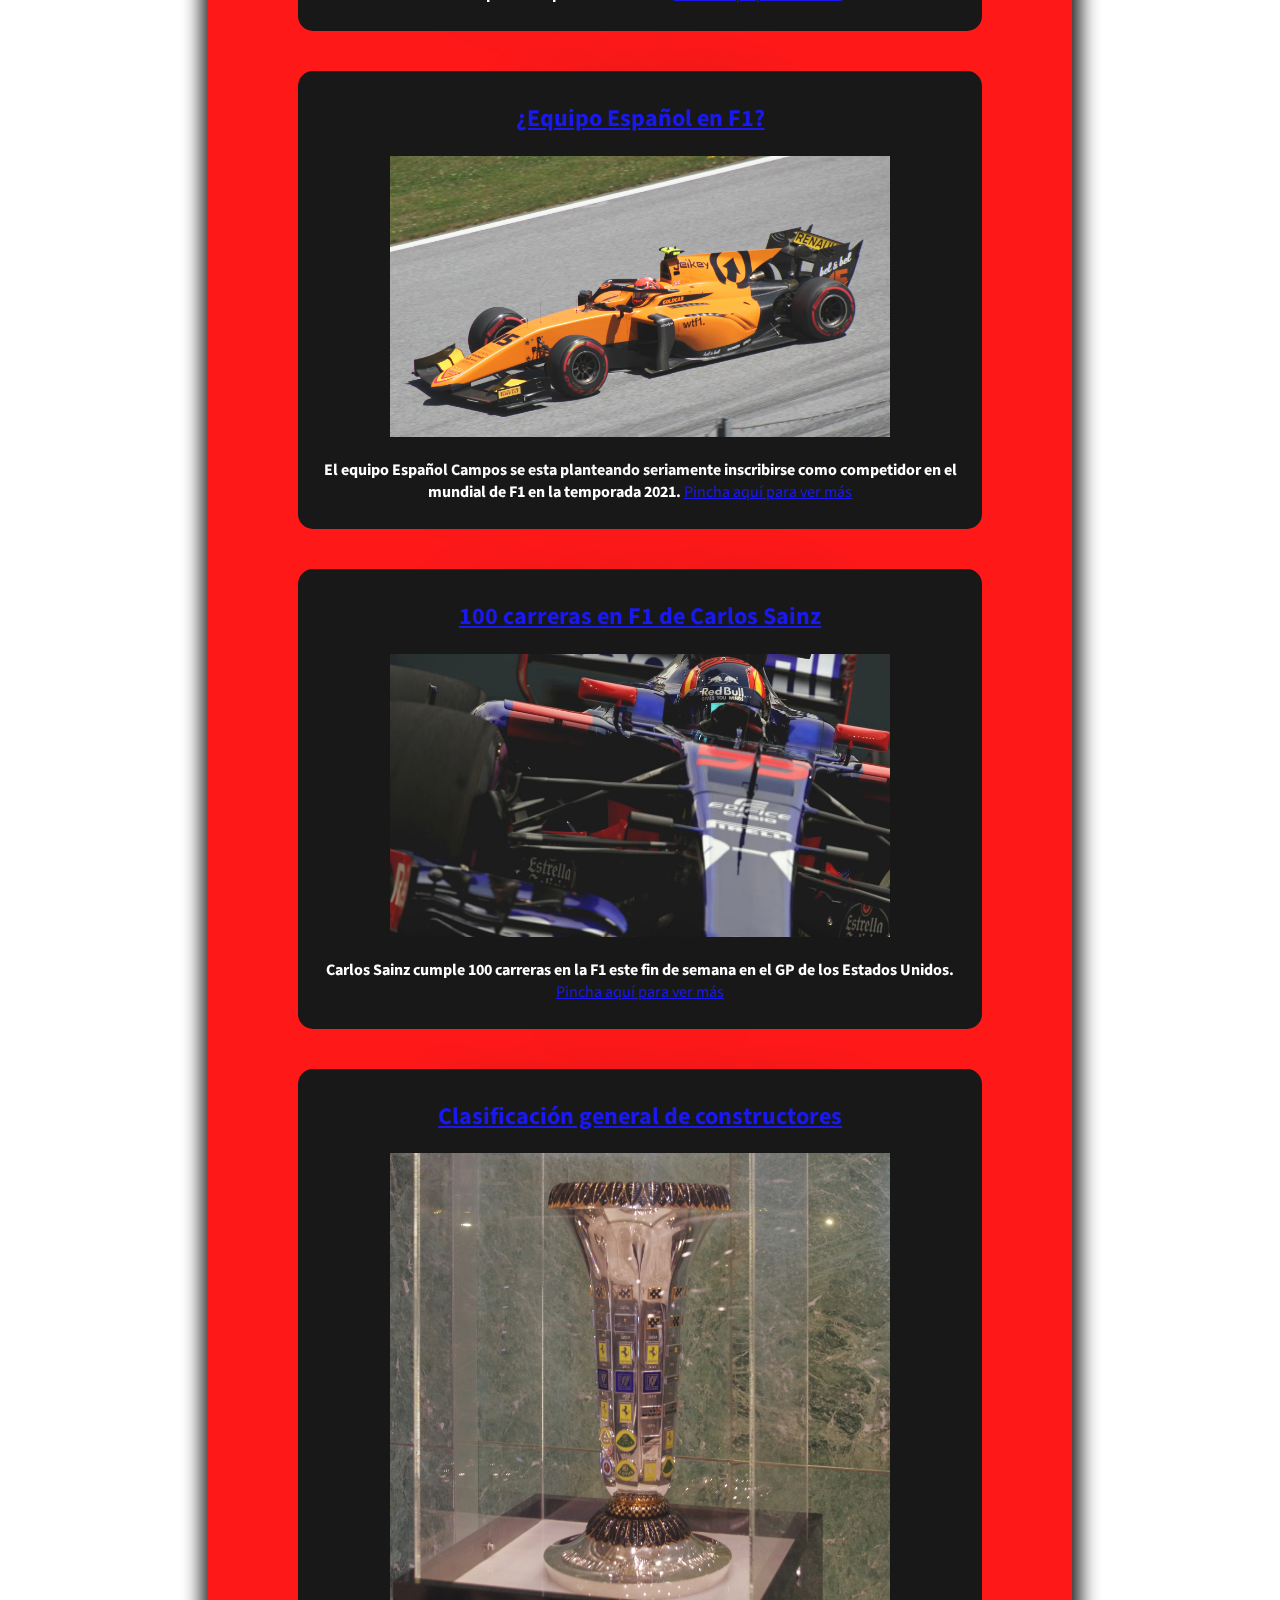
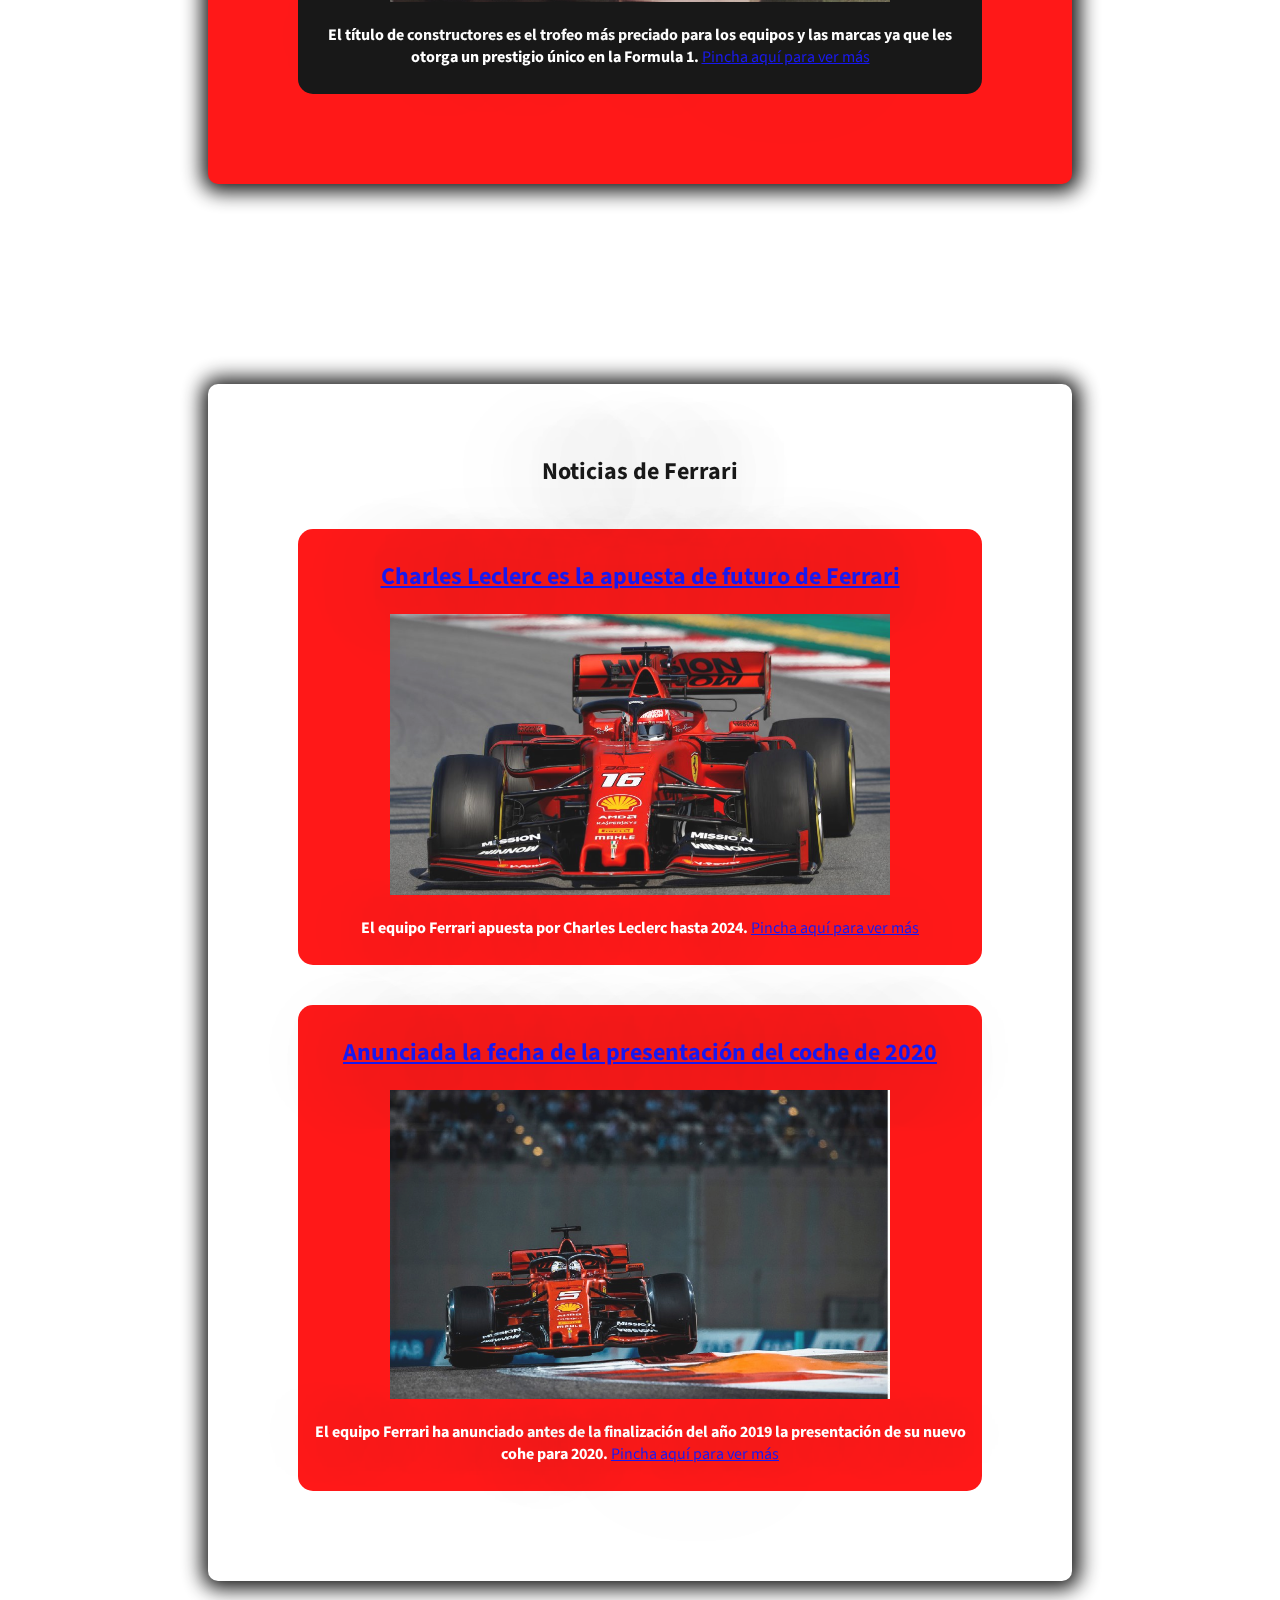
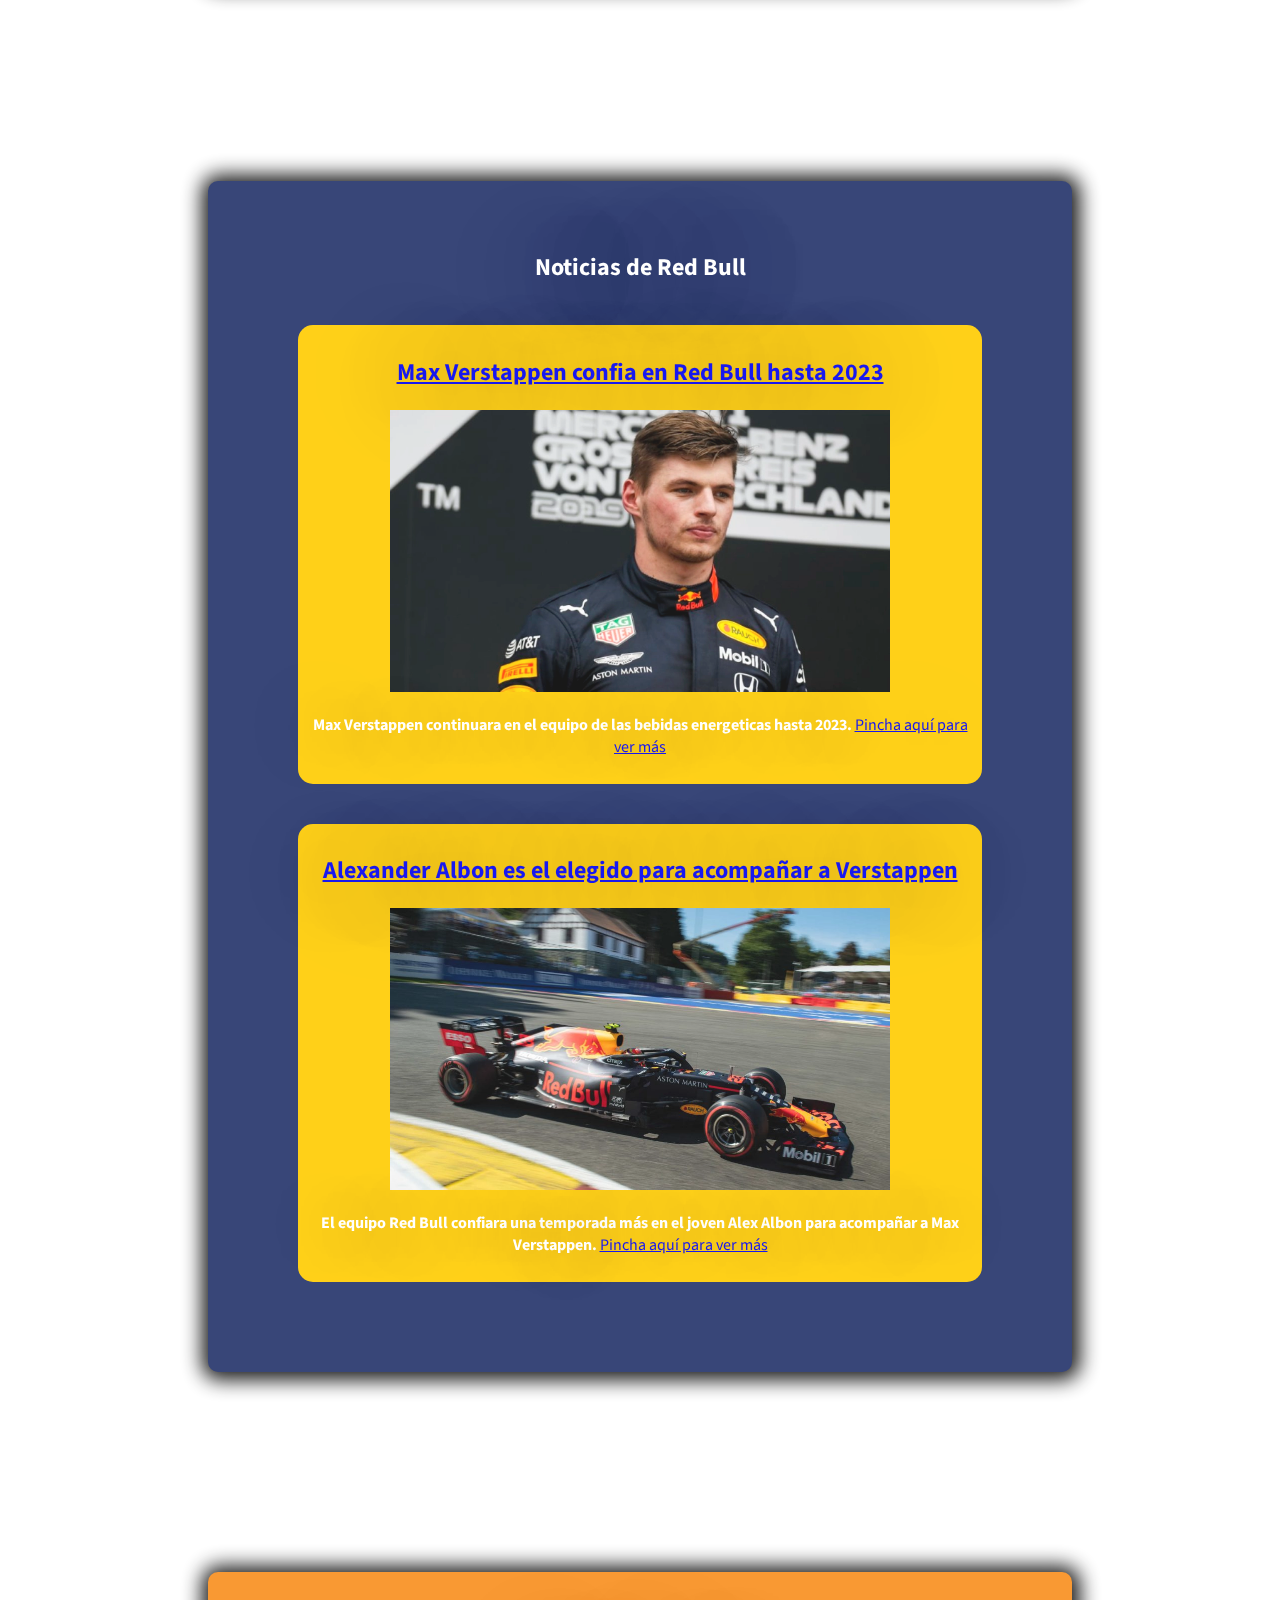
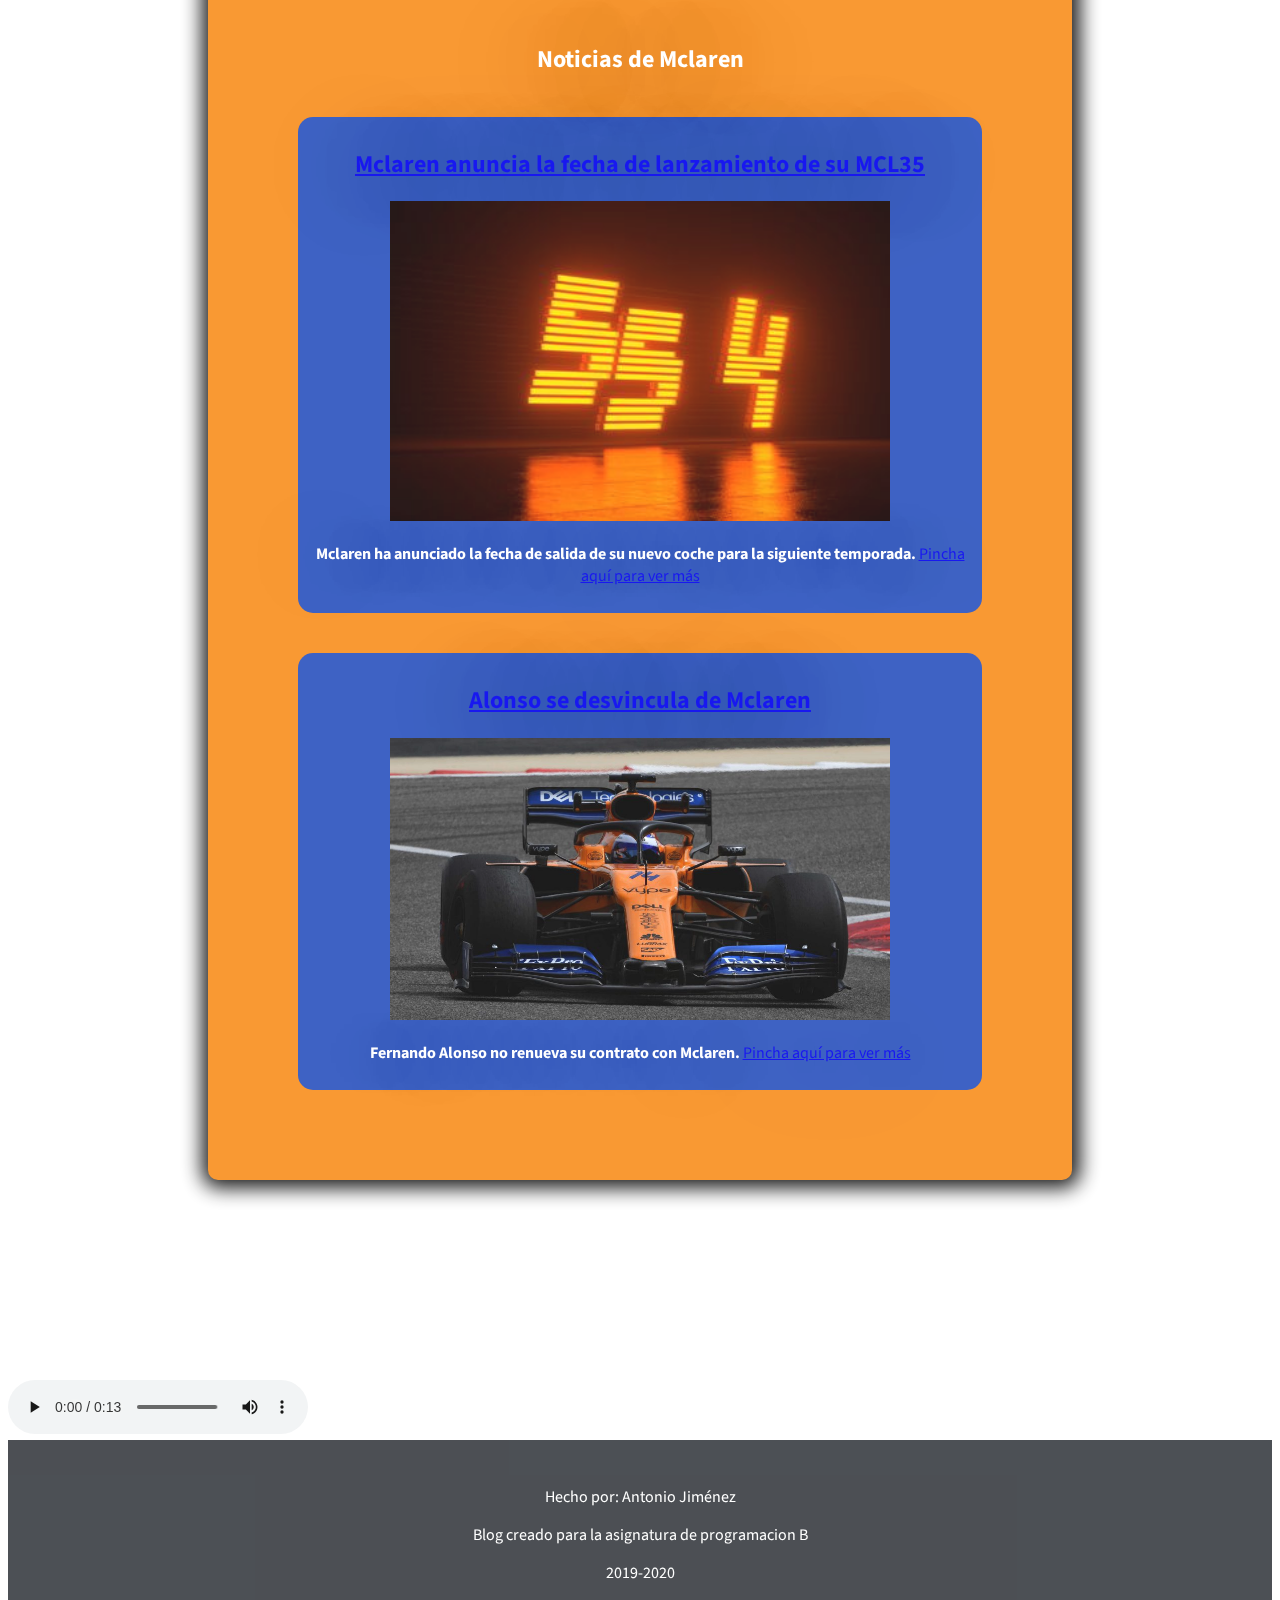
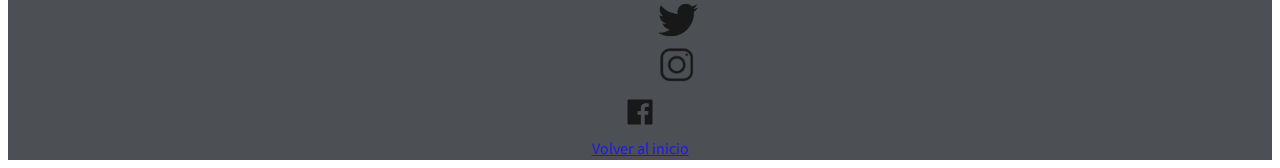
==== commit b0c8d747: "Arreglos septima entrega v2" ====
--- a/index.html
+++ b/index.html
@@ -23,7 +23,6 @@
                 <source media="(max-width:799px)" srcset="./images/index/lando710x444px.png">
                 <source media="(max-width:800px)" srcset="./images/index/lando2470x1544px.png">
                 <img src="./images/index/lando2470x1544px.png" width="700" height="400"
-                    style="float:inherit; margin: 0px 0px 0px 275px"
                     alt="Lando Norris en su temporada de debut con Mclaren">
             </picture>
         </figure>
@@ -221,7 +220,7 @@
                         </picture>
                     </a>
                 </figure>
-                <p><b>Fernando Alonso no renueva su contrato con Mclaren. </b><a href="./articles/albon.html">Pincha
+                <p><b>Fernando Alonso no renueva su contrato con Mclaren. </b><a href="./articles/alonsomclaren2019.html">Pincha
                         aquí para ver más</a></p>
             </article>
         </section>
@@ -247,8 +246,8 @@
                 <img src="./icons/02c85a60b3970ef0dfdee9ac16bb0586_png-icon-transparent-background_1600-1600.png" width="40" alt="Logo Instagram">
             </picture>
         </a>
-        <a href=""> <!--Poner link a facebook-->
-            <picture class="logos">
+        <a href="https://www.facebook.com/antonio.jimenezriquelmeloperena">
+            <picture class="logos" id="facebook">
                 <img src="./icons/facebook-logo-clipart-black-and-white-18.png" width="40" alt="Logo Facebook">
             </picture>
         </a>
--- a/style.css
+++ b/style.css
@@ -52,6 +52,18 @@
     text-align: center;
     padding-top: 30px;
     color: white;
+}
+#inicio
+{
+    display: block;
+    margin: auto;
+    text-align: center;
+}
+#facebook
+{
+    display: block;
+    margin: auto;
+    text-align: center;
 }
 .logos
 {
